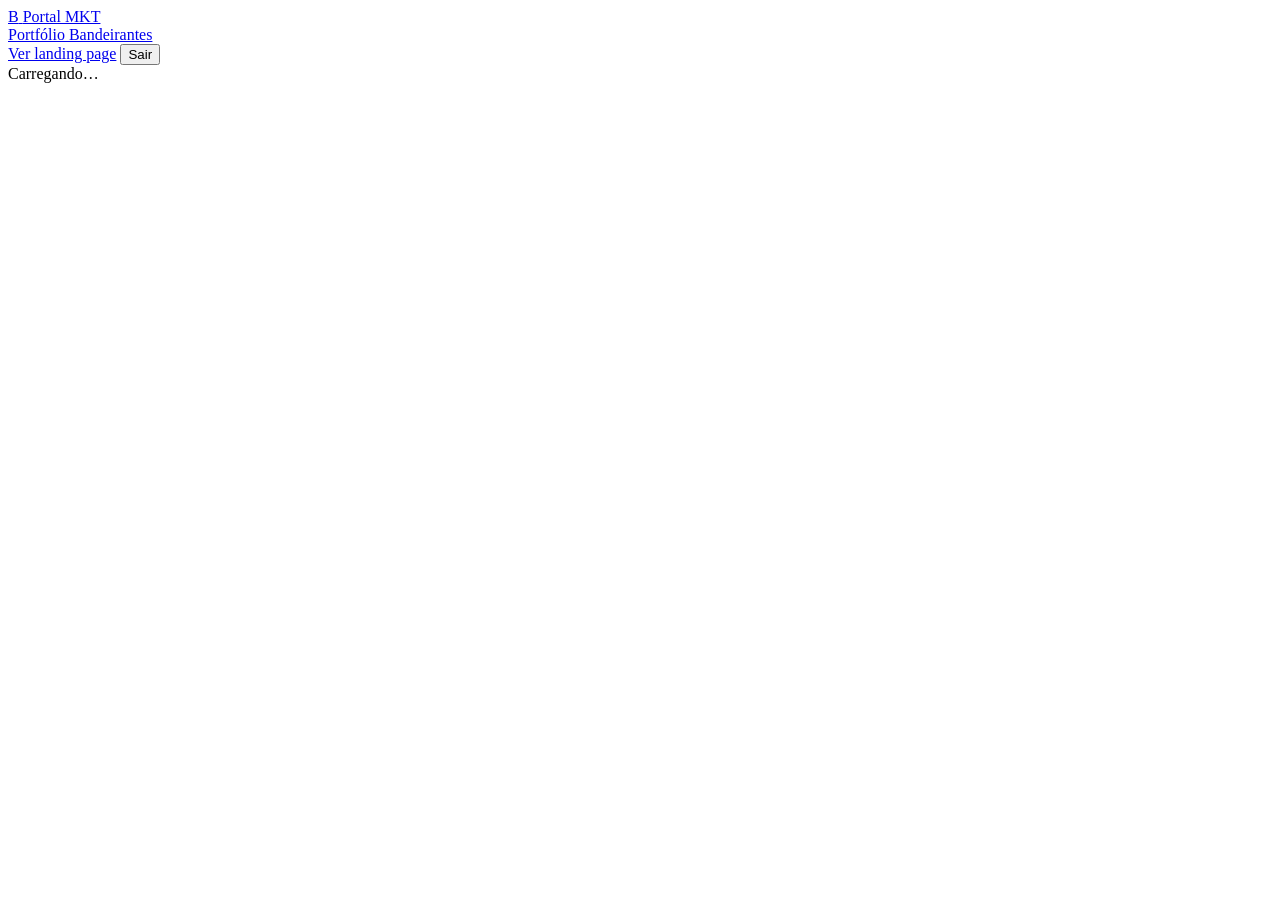
==== admin.html @ 10518097 "Add files via upload" ====
<!doctype html>
<html lang="pt-BR">
<head>
<meta charset="utf-8">
<meta name="viewport" content="width=device-width, initial-scale=1, viewport-fit=cover">
<meta name="robots" content="noindex,nofollow">
<title>Portal MKT · Portfólio Bandeirantes</title>
<link rel="preconnect" href="https://fonts.googleapis.com">
<link rel="preconnect" href="https://fonts.gstatic.com" crossorigin>
<link href="https://fonts.googleapis.com/css2?family=Barlow+Condensed:wght@500;600;700&family=Barlow:wght@400;500;600;700&display=swap" rel="stylesheet">
<link rel="stylesheet" href="css/estilo.css">
</head>
<body>
<header class="top">
  <div class="top-in">
    <a class="mark" href="#/produtos">
      <span class="mark-disc" aria-hidden="true">B</span>
      <span><span class="mark-t">Portal MKT</span><br><span class="mark-s">Portfólio Bandeirantes</span></span>
    </a>
    <div class="top-act">
      <span id="sync" class="mono" style="font-size:13px"></span>
      <a class="btn btn-sm" href="index.html" target="_blank" rel="noopener">Ver landing page</a>
      <button id="sair" class="btn btn-sm btn-ghost hidden" type="button">Sair</button>
    </div>
  </div>
</header>
<main id="app"><div class="status">Carregando…</div></main>

<script src="js/config.js"></script>
<script src="js/api.js"></script>
<script src="js/core.js"></script>
<script>
(function(){
"use strict";
var POLL_MS = 20000;
var S = { brands:{}, brandList:[], products:[], byCod:{}, config:{}, versao:"", tab:"produtos", m:{q:"",fil:"",marca:"",page:0}, busy:0 };
var CATS = CORE.CATEGORIAS, CATN = {}; CATS.forEach(function(c){CATN[c.slug]=c.nome;});
var SELOS = ["","Lançamento","Edição limitada","Mais vendido","Novidade"];
var $app = document.getElementById("app"), $sync = document.getElementById("sync");

function esc(s){return String(s==null?"":s).replace(/[&<>"']/g,function(c){return {"&":"&amp;","<":"&lt;",">":"&gt;",'"':"&quot;","'":"&#39;"}[c];});}
function norm(s){return String(s||"").normalize("NFD").replace(/[\u0300-\u036f]/g,"").toLowerCase();}
function toast(msg){var t=document.createElement("div");t.className="toast";t.textContent=msg;document.body.appendChild(t);setTimeout(function(){t.remove();},3000);}
function countBy(arr,key){var m={};arr.forEach(function(p){var k=p[key];if(k)m[k]=(m[k]||0)+1;});return m;}
function syncTxt(t){$sync.textContent=t||"";}

/* ---------- acesso ---------- */
async function boot(){
  if(!API.configurado()){$app.innerHTML='<div class="status">Falta configurar a URL do Apps Script em js/config.js. O passo a passo está no LEIA-ME.</div>';return;}
  if(!sessionStorage.getItem("portalSenha"))return telaLogin();
  try{await API.post("ping");}catch(e){sessionStorage.removeItem("portalSenha");return telaLogin(e.code==="senha"?"Senha incorreta.":"Não foi possível conectar: "+e.message);}
  document.getElementById("sair").classList.remove("hidden");
  await carregar();
  setInterval(verificar,POLL_MS);
}
function telaLogin(msg){
  $app.innerHTML='<div class="panel" style="max-width:420px;margin:40px auto"><h1 style="margin-bottom:12px">Entrar</h1><div class="form">'+
    '<label>Senha do time de marketing<input id="pw" type="password" autocomplete="current-password"></label>'+
    (msg?'<p class="help" style="color:var(--red-dk);margin:0">'+esc(msg)+'</p>':'')+
    '<div><button class="btn btn-red" id="entrar" type="button">Entrar</button></div></div></div>';
  var pw=document.getElementById("pw");pw.focus();
  function go(){sessionStorage.setItem("portalSenha",pw.value);$app.innerHTML='<div class="status">Conferindo…</div>';boot();}
  document.getElementById("entrar").onclick=go;pw.onkeydown=function(e){if(e.key==="Enter")go();};
}
document.getElementById("sair").onclick=function(){sessionStorage.removeItem("portalSenha");location.reload();};

/* ---------- dados ---------- */
function aplicar(cat){
  S.versao=cat.versao||"";S.config=cat.config||{};
  S.brands={};(cat.marcas||[]).forEach(function(m){S.brands[m.slug]=m;});
  S.products=cat.produtos||[];
  reindex();
}
function reindex(){
  S.brandList=Object.keys(S.brands).map(function(k){return S.brands[k];}).sort(function(a,b){return (a.ordem||999)-(b.ordem||999)||String(a.nome).localeCompare(b.nome);});
  S.byCod={};S.products.forEach(function(p){S.byCod[p.cod]=p;});
}
async function carregar(){
  syncTxt("Atualizando…");
  aplicar(await API.catalogo());
  syncTxt("Sincronizado "+new Date().toLocaleTimeString("pt-BR",{hour:"2-digit",minute:"2-digit"}));
  render();
}
function editando(){var a=document.activeElement;return S.busy>0||(a&&$app.contains(a)&&/^(INPUT|SELECT|TEXTAREA)$/.test(a.tagName)&&a.type!=="file");}
async function verificar(){
  if(document.hidden||editando())return;
  try{var v=await API.versao();if(v&&v!==S.versao)await carregar();}catch(e){}
}
async function salvar(acao,dados,el){
  S.busy++;syncTxt("Salvando…");
  try{var r=await API.post(acao,dados);S.versao=r.versao||S.versao;syncTxt("Salvo às "+new Date().toLocaleTimeString("pt-BR",{hour:"2-digit",minute:"2-digit"}));if(el)marcaSalvo(el);return r;}
  catch(e){syncTxt("");toast("Não salvou: "+e.message);if(e.code==="senha"){sessionStorage.removeItem("portalSenha");location.reload();}throw e;}
  finally{S.busy--;}
}
function marcaSalvo(el){var tr=el.closest&&el.closest("tr");var c=tr&&tr.querySelector(".saved");if(c){c.textContent="Salvo";setTimeout(function(){c.textContent="";},1600);}}

/* ---------- imagens ---------- */
function lerBase64(blob){return new Promise(function(res,rej){var r=new FileReader();r.onload=function(){res(String(r.result).split(",")[1]);};r.onerror=rej;r.readAsDataURL(blob);});}
// reduz a imagem para no máximo 1200px e converte para WEBP antes de enviar
function otimizar(file){
  if(/svg/.test(file.type)||/\.svg$/i.test(file.name))return Promise.resolve({blob:file,mime:"image/svg+xml",ext:"svg"});
  return new Promise(function(res){
    var img=new Image(),url=URL.createObjectURL(file);
    img.onload=function(){
      var max=1200,w=img.naturalWidth,h=img.naturalHeight,k=Math.min(1,max/Math.max(w,h));
      var c=document.createElement("canvas");c.width=Math.round(w*k);c.height=Math.round(h*k);
      c.getContext("2d").drawImage(img,0,0,c.width,c.height);URL.revokeObjectURL(url);
      c.toBlob(function(b){if(b&&b.type==="image/webp")res({blob:b,mime:"image/webp",ext:"webp"});else c.toBlob(function(b2){res({blob:b2||file,mime:b2?"image/png":file.type,ext:b2?"png":"img"});},"image/png");},"image/webp",0.86);
    };
    img.onerror=function(){URL.revokeObjectURL(url);res({blob:file,mime:file.type||"image/jpeg",ext:(file.name.split(".").pop()||"jpg")});};
    img.src=url;
  });
}
function codsMesmoEan(p){if(!p.ean)return [p.cod];return S.products.filter(function(x){return x.ean===p.ean;}).map(function(x){return x.cod;});}
async function enviarImagem(file,alvo,chaves,nome){
  var o=await otimizar(file),b64=await lerBase64(o.blob);
  var dados={alvo:alvo,base64:b64,mime:o.mime,nome:nome+"."+o.ext};
  if(alvo==="marca")dados.chave=chaves[0];else dados.chaves=chaves;
  var r=await salvar("imagem",dados);
  var id=r.res&&r.res.id;
  if(id){if(alvo==="marca")S.brands[chaves[0]].logo=id;else chaves.forEach(function(c){if(S.byCod[c])S.byCod[c].imagem=id;});}
  return id;
}
function pickFile(cb){var i=document.createElement("input");i.type="file";i.accept="image/png,image/jpeg,image/webp,image/svg+xml";i.onchange=function(){if(i.files[0])cb(i.files[0]);};i.click();}

/* ---------- telas ---------- */
window.addEventListener("hashchange",function(){render();window.scrollTo(0,0);});
function render(){
  var tab=location.hash.replace(/^#\/?/,"")||"produtos";S.tab=tab;
  if(!S.products.length&&tab!=="cadastro")return telaVazia();
  var tabs=[["produtos","Produtos"],["marcas","Marcas"],["imagens","Importar imagens"],["cadastro","Atualizar cadastro"],["site","Configurações"]];
  var withImg=S.products.filter(function(p){return p.imagem;}).length,vis=S.products.filter(function(p){return p.visivel!==false;}).length;
  var withLogo=S.brandList.filter(function(b){return b.logo;}).length,pct=S.products.length?Math.round(withImg/S.products.length*100):0;
  var h='<div class="stats"><div class="stat"><b>'+S.products.length+'</b><span>SKUs cadastrados, '+vis+' visíveis</span></div>'+
     '<div class="stat"><b>'+pct+'%</b><span>com imagem ('+withImg+')</span><div class="bar"><i style="width:'+pct+'%"></i></div></div>'+
     '<div class="stat"><b>'+withLogo+'/'+S.brandList.length+'</b><span>marcas com logo</span></div></div>';
  h+='<div class="tabs" role="tablist">'+tabs.map(function(t){return '<a class="tab'+(t[0]===tab?" on":"")+'" role="tab" href="#/'+t[0]+'">'+t[1]+'</a>';}).join("")+'</div><div id="body"></div>';
  $app.innerHTML=h;
  var body=document.getElementById("body");
  ({produtos:telaProdutos,marcas:telaMarcas,imagens:telaImagens,cadastro:telaCadastro,site:telaSite}[tab]||telaProdutos)(body);
}
function telaVazia(){
  $app.innerHTML='<div class="panel" style="max-width:640px;margin:30px auto"><h1>Base vazia</h1><p class="help">A planilha ainda não tem produtos. Carregue a base inicial com os 381 SKUs de venda e as 54 marcas, ou vá direto para a atualização pela planilha do sistema.</p>'+
    '<div class="tools"><button class="btn btn-red" id="seed" type="button">Carregar base inicial</button><a class="btn" href="#/cadastro" >Subir Cadastro_Produto.xlsx</a><span id="sp" class="mono"></span></div></div>';
  document.getElementById("seed").onclick=async function(){
    var btn=this,sp=document.getElementById("sp");btn.disabled=true;sp.textContent="Lendo base…";
    try{
      await carregarScript("dados/catalogo-inicial.js");
      var c=window.CATALOGO_INICIAL;
      sp.textContent="Gravando marcas e configurações…";
      await salvar("upsert",{marcas:c.marcas});
      await salvar("config",{patch:c.config});
      for(var i=0;i<c.produtos.length;i+=120){sp.textContent="Gravando produtos "+Math.min(i+120,c.produtos.length)+" de "+c.produtos.length+"…";await salvar("upsert",{produtos:c.produtos.slice(i,i+120)});}
      await carregar();toast("Base carregada");
    }catch(e){btn.disabled=false;sp.textContent="Falhou: "+e.message;}
  };
}
function carregarScript(src){return new Promise(function(res,rej){var s=document.createElement("script");s.src=src+"?t="+Date.now();s.onload=res;s.onerror=function(){rej(new Error("Não carregou "+src));};document.head.appendChild(s);});}
function brandOptions(sel){return S.brandList.map(function(b){return '<option value="'+esc(b.slug)+'"'+(b.slug===sel?" selected":"")+'>'+esc(b.nome)+'</option>';}).join("");}
function catOptions(sel){return CATS.map(function(c){return '<option value="'+c.slug+'"'+(c.slug===sel?" selected":"")+'>'+esc(c.nome)+'</option>';}).join("");}
function uploadErr(e){return "Falha no envio: "+(e&&e.message||"erro");}

/* produtos */
function telaProdutos(body){
  var m=S.m,q=norm(m.q).trim();
  var arr=S.products.filter(function(p){
    if(m.marca&&p.marca!==m.marca)return false;
    if(m.fil==="semimg"&&p.imagem)return false;
    if(m.fil==="ocultos"&&p.visivel!==false)return false;
    if(m.fil==="selo"&&!p.selo)return false;
    if(q&&norm(p.nome+" "+p.nomeCadastro+" "+p.cod+" "+p.ean+" "+p.dun).indexOf(q)<0)return false;
    return true;
  }).sort(function(a,b){return a.cod-b.cod;});
  var per=40,pages=Math.max(1,Math.ceil(arr.length/per));if(m.page>=pages)m.page=pages-1;
  var h='<div class="panel"><div class="tools"><input id="mq" type="search" placeholder="Buscar nome, código ou EAN" value="'+esc(m.q)+'">'+
    '<select id="mm"><option value="">Todas as marcas</option>'+brandOptions(m.marca)+'</select>'+
    '<select id="mf"><option value="">Todos</option><option value="semimg"'+(m.fil==="semimg"?" selected":"")+'>Sem imagem</option><option value="ocultos"'+(m.fil==="ocultos"?" selected":"")+'>Ocultos</option><option value="selo"'+(m.fil==="selo"?" selected":"")+'>Com selo</option></select>'+
    '<span class="mono">'+arr.length+' itens</span></div>';
  h+='<div class="tbl-wrap"><table><thead><tr><th>Imagem</th><th>Cód.</th><th>Nome na landing page</th><th>Marca</th><th>Categoria</th><th>Selo</th><th>Visível</th><th></th></tr></thead><tbody>';
  arr.slice(m.page*per,(m.page+1)*per).forEach(function(p){
    h+='<tr data-cod="'+p.cod+'"><td><button class="thumb" data-up="'+p.cod+'" type="button" title="Trocar imagem">'+(p.imagem?'<img src="'+esc(imgUrl(p.imagem,120))+'" alt="" referrerpolicy="no-referrer">':'Enviar')+'</button></td>'+
      '<td class="mono">'+p.cod+'<br><small>'+esc(p.ean)+'</small></td>'+
      '<td><input type="text" data-f="nome" value="'+esc(p.nome)+'" aria-label="Nome"><small class="mono" style="padding-left:8px">'+esc(p.nomeCadastro)+'</small></td>'+
      '<td><select data-f="marca">'+brandOptions(p.marca)+'</select></td>'+
      '<td><select data-f="categoria">'+catOptions(p.categoria)+'</select></td>'+
      '<td><select data-f="selo">'+SELOS.map(function(s){return '<option value="'+esc(s)+'"'+(s===(p.selo||"")?" selected":"")+'>'+(s||"—")+'</option>';}).join("")+'</select></td>'+
      '<td><label class="sw"><input type="checkbox" data-f="visivel"'+(p.visivel!==false?" checked":"")+' aria-label="Visível"><i></i></label></td>'+
      '<td><span class="saved"></span>'+(p.imagem?'<button class="btn btn-sm btn-ghost" data-rmimg="'+p.cod+'" type="button">Tirar imagem</button>':'')+'</td></tr>';
  });
  h+='</tbody></table></div><div class="pager"><button class="btn btn-sm" data-pg="-1" type="button"'+(m.page?"":" disabled")+'>Anterior</button> Página '+(m.page+1)+' de '+pages+' <button class="btn btn-sm" data-pg="1" type="button"'+(m.page<pages-1?"":" disabled")+'>Próxima</button></div></div>';
  body.innerHTML=h;
  var t;
  body.querySelector("#mq").addEventListener("input",function(e){clearTimeout(t);t=setTimeout(function(){m.q=e.target.value;m.page=0;telaProdutos(body);var el=body.querySelector("#mq");el.focus();el.setSelectionRange(el.value.length,el.value.length);},250);});
  body.querySelector("#mm").onchange=function(e){m.marca=e.target.value;m.page=0;telaProdutos(body);};
  body.querySelector("#mf").onchange=function(e){m.fil=e.target.value;m.page=0;telaProdutos(body);};
  body.onchange=function(e){
    var f=e.target.dataset.f;if(!f)return;var cod=parseInt(e.target.closest("tr").dataset.cod,10),p=S.byCod[cod],patch={};
    if(f==="visivel")patch.visivel=e.target.checked;
    else if(f==="nome"){patch.nome=e.target.value.trim();patch.nomeEditado=true;}
    else patch[f]=e.target.value;
    Object.assign(p,patch);
    salvar("produto",{cod:cod,patch:patch},e.target).catch(function(){});
  };
  body.onclick=function(e){
    var up=e.target.closest("[data-up]"),pg=e.target.closest("[data-pg]"),rm=e.target.closest("[data-rmimg]");
    if(pg){m.page+=parseInt(pg.dataset.pg,10);telaProdutos(body);return;}
    if(rm){var c=parseInt(rm.dataset.rmimg,10);S.byCod[c].imagem="";salvar("produto",{cod:c,patch:{imagem:""}}).then(function(){telaProdutos(body);});return;}
    if(up){pickFile(async function(file){
      var p=S.byCod[parseInt(up.dataset.up,10)],cods=codsMesmoEan(p);
      up.textContent="…";
      try{await enviarImagem(file,"produto",cods,p.cod+"-"+CORE.slugify(p.nome));toast(cods.length>1?"Imagem aplicada em "+cods.length+" códigos com o mesmo EAN":"Imagem salva e publicada");telaProdutos(body);}
      catch(err){up.textContent="Enviar";}
    });}
  };
}

/* marcas */
function telaMarcas(body){
  var cnt=countBy(S.products,"marca");
  var h='<div class="panel"><p class="help">Ordem define a sequência na parede de marcas. A cor aparece na faixa lateral dos blocos e nas embalagens sem foto.</p><div class="tbl-wrap"><table><thead><tr><th>Logo</th><th>Marca</th><th>Ordem</th><th>Cor</th><th>Categoria</th><th>Descrição</th><th>SKUs</th><th>Visível</th><th></th></tr></thead><tbody>';
  S.brandList.forEach(function(b){
    h+='<tr data-slug="'+esc(b.slug)+'"><td><button class="thumb wide" data-logo="'+esc(b.slug)+'" type="button" title="Trocar logo">'+(b.logo?'<img src="'+esc(imgUrl(b.logo,240))+'" alt="" referrerpolicy="no-referrer">':'Enviar logo')+'</button></td>'+
      '<td><input type="text" data-f="nome" value="'+esc(b.nome)+'"></td>'+
      '<td><input type="text" data-f="ordem" value="'+esc(b.ordem||"")+'" style="min-width:56px;width:64px" inputmode="numeric"></td>'+
      '<td><input type="color" data-f="cor" value="'+esc(b.cor||"#888888")+'" style="width:40px;height:32px;border:0;background:none;padding:0"></td>'+
      '<td><select data-f="categoria">'+catOptions(b.categoria)+'</select></td>'+
      '<td><textarea data-f="descricao">'+esc(b.descricao||"")+'</textarea></td>'+
      '<td class="mono">'+(cnt[b.slug]||0)+'</td>'+
      '<td><label class="sw"><input type="checkbox" data-f="visivel"'+(b.visivel!==false?" checked":"")+' aria-label="Visível"><i></i></label></td><td><span class="saved"></span></td></tr>';
  });
  h+='</tbody></table></div><div class="tools" style="margin-top:14px"><input id="nb" placeholder="Nova marca"><button class="btn btn-sm" id="nbAdd" type="button">Criar marca</button></div></div>';
  body.innerHTML=h;
  body.onchange=function(e){
    var f=e.target.dataset.f;if(!f)return;var slug=e.target.closest("tr").dataset.slug,v=e.target.value,patch={};
    patch[f]=f==="visivel"?e.target.checked:f==="ordem"?(parseInt(v,10)||999):v;
    Object.assign(S.brands[slug],patch);reindex();
    salvar("marca",{slug:slug,patch:patch},e.target).catch(function(){});
  };
  body.onclick=function(e){
    var lg=e.target.closest("[data-logo]");
    if(lg){pickFile(async function(file){lg.textContent="…";try{await enviarImagem(file,"marca",[lg.dataset.logo],"marca-"+lg.dataset.logo);toast("Logo salvo e publicado");telaMarcas(body);}catch(err){lg.textContent="Enviar logo";}});return;}
    if(e.target.id==="nbAdd"){
      var n=body.querySelector("#nb").value.trim();if(!n)return;var slug=CORE.slugify(n);
      if(S.brands[slug]){toast("Essa marca já existe");return;}
      var nova={slug:slug,nome:n,cor:"#8A9099",descricao:"",logo:"",categoria:"refrigerantes",ordem:S.brandList.length+1,visivel:true};
      salvar("marca",{slug:slug,patch:nova}).then(function(){S.brands[slug]=nova;reindex();telaMarcas(body);toast("Marca criada");});
    }
  };
}

/* importação em lote */
function telaImagens(body){
  body.innerHTML='<div class="panel"><p class="help">Solte aqui as imagens da pasta <b>saida/imagens</b> do chupa-cabra, ou qualquer arquivo nomeado pelo <b>código</b> (2874.png), <b>EAN</b> ou <b>DUN</b>. Logos usam <b>marca-slug</b> (marca-coca-cola.png). Cada imagem é reduzida para até 1200 px antes do envio e vai ao ar na landing page assim que termina.</p>'+
    '<label class="drop" id="drop"><input type="file" id="fi" multiple accept="image/png,image/jpeg,image/webp,image/svg+xml" class="hidden"><b>Solte as imagens aqui</b><br>ou clique para escolher<br><small>PNG, JPG, WEBP ou SVG</small></label>'+
    '<div class="tools" style="margin-top:12px"><label><input type="checkbox" id="ow"> Substituir imagens que já existem</label></div><div id="plan"></div></div>';
  var drop=body.querySelector("#drop"),fi=body.querySelector("#fi"),plan=[];
  function handle(files){plan=matchFiles([].slice.call(files));showPlan();}
  fi.onchange=function(){handle(fi.files);};
  ["dragenter","dragover"].forEach(function(ev){drop.addEventListener(ev,function(e){e.preventDefault();drop.classList.add("over");});});
  ["dragleave","drop"].forEach(function(ev){drop.addEventListener(ev,function(e){e.preventDefault();drop.classList.remove("over");});});
  drop.addEventListener("drop",function(e){handle(e.dataTransfer.files);});
  function showPlan(){
    var ow=body.querySelector("#ow").checked,ok=plan.filter(function(x){return x.alvo;});
    var fresh=ok.filter(function(x){return ow||!x.tem;});
    var h='<div class="tools" style="margin-top:8px"><span class="tag ok">'+ok.length+' reconhecidas</span><span class="tag no">'+(plan.length-ok.length)+' sem correspondência</span>'+
      '<button class="btn btn-red btn-sm" id="go" type="button"'+(fresh.length?"":" disabled")+'>Enviar '+fresh.length+' imagens</button><span id="prog" class="mono"></span></div>';
    h+='<div class="tbl-wrap"><table><thead><tr><th>Arquivo</th><th>Destino</th><th>Situação</th></tr></thead><tbody>'+plan.map(function(x){
      return '<tr><td class="mono">'+esc(x.file.name)+'</td><td>'+(x.alvo?esc(x.label):"—")+'</td><td>'+
        (!x.alvo?'<span class="tag no">Não encontrado</span>':x.tem?'<span class="tag warn">Já tem imagem</span>':'<span class="tag ok">Pronto</span>')+'</td></tr>';}).join("")+'</tbody></table></div>';
    body.querySelector("#plan").innerHTML=h;
    body.querySelector("#ow").onchange=showPlan;
    var go=body.querySelector("#go");if(go)go.onclick=function(){run(fresh);};
  }
  async function run(items){
    var prog=body.querySelector("#prog"),go=body.querySelector("#go");go.disabled=true;var done=0,fail=0;
    S.busy++;
    try{
      for(var i=0;i<items.length;i++){
        var x=items[i];prog.textContent="Enviando "+(i+1)+" de "+items.length+"…";
        try{await enviarImagem(x.file,x.alvo,x.chaves,x.nome);done++;}
        catch(e){if(e.code==="ocupado"){await new Promise(function(r){setTimeout(r,3000);});i--;continue;}fail++;}
      }
    }finally{S.busy--;}
    prog.textContent=done+" enviadas"+(fail?", "+fail+" com erro":"");toast("Importação concluída");
  }
}
function matchFiles(files){
  var byEan={},byDun={};S.products.forEach(function(p){if(p.ean)(byEan[p.ean]=byEan[p.ean]||[]).push(p);if(p.dun)(byDun[p.dun]=byDun[p.dun]||[]).push(p);});
  return files.filter(function(f){return /^image\//.test(f.type)||/\.(png|jpe?g|webp|svg|gif)$/i.test(f.name);}).map(function(f){
    var stem=f.name.replace(/\.[^.]+$/,"").trim(),r={file:f,alvo:"",chaves:[],label:"",tem:false,nome:stem};
    var mb=stem.match(/^marca[-_ ](.+)$/i);
    if(mb){var s=CORE.slugify(mb[1]),b=S.brands[s];if(b){r.alvo="marca";r.chaves=[s];r.label="Logo "+b.nome;r.tem=!!b.logo;}return r;}
    var key=stem.split(/[^0-9]/)[0],list=[];
    if(key){
      if(key.length<=6&&S.byCod[parseInt(key,10)])list=codsMesmoEan(S.byCod[parseInt(key,10)]).map(function(c){return S.byCod[c];});
      else if(byEan[key])list=byEan[key];
      else if(byDun[key])list=byDun[key];
      else{var e=CORE.normEan(key).ean;if(byEan[e])list=byEan[e];}
    }
    if(list.length){r.alvo="produto";r.chaves=list.map(function(p){return p.cod;});r.label=list.map(function(p){return p.cod+" · "+p.nome;}).join(" / ");r.tem=list.every(function(p){return p.imagem;});}
    return r;
  });
}

/* atualização pela planilha do sistema */
function loadXLSX(){return window.XLSX?Promise.resolve(window.XLSX):carregarScript("https://cdnjs.cloudflare.com/ajax/libs/xlsx/0.18.5/xlsx.full.min.js").then(function(){return window.XLSX;});}
function telaCadastro(body){
  body.innerHTML='<div class="panel"><p class="help">Envie a planilha <b>Cadastro_Produto.xlsx</b> exportada do sistema. O portal cria os SKUs novos (com selo “Novidade”), oculta os suprimidos e atualiza EAN, embalagem e tamanho. Nomes editados, imagens e selos são preservados.</p>'+
    '<label class="btn"><input type="file" id="xf" accept=".xlsx,.xls,.csv" class="hidden">Escolher planilha</label><div id="diff" style="margin-top:14px"></div></div>';
  body.querySelector("#xf").onchange=async function(e){
    var f=e.target.files[0];if(!f)return;var out=body.querySelector("#diff");out.innerHTML='<p class="help">Lendo planilha…</p>';
    try{
      var X=await loadXLSX(),wb=X.read(await f.arrayBuffer()),rows=X.utils.sheet_to_json(wb.Sheets[wb.SheetNames[0]],{defval:""});
      if(!rows.length||!("Cod. Produto" in rows[0])){out.innerHTML='<p class="help">A planilha não tem a coluna “Cod. Produto”. Use o mesmo modelo do Cadastro_Produto.</p>';return;}
      showDiff(out,diffCadastro(rows));
    }catch(err){out.innerHTML='<p class="help">'+esc(err.message||err)+'</p>';}
  };
}
function diffCadastro(rows){
  var novos=[],suprimir=[],alterar=[],marcasNovas={};
  rows.forEach(function(r){
    var p=CORE.fromRow(r);if(!p.cod)return;var cur=S.byCod[p.cod];
    if(!cur){if(!p.suprimido&&p.venda){novos.push(p);if(!S.brands[p.marca])marcasNovas[p.marca]=p.marcaCadastro;}return;}
    if(p.suprimido&&cur.visivel!==false){suprimir.push(cur);return;}
    var patch={};["nomeCadastro","ean","dun","tipo","tamanho","qtd","sabor"].forEach(function(k){if(String(p[k])!==String(cur[k]==null?"":cur[k]))patch[k]=p[k];});
    if(patch.nomeCadastro&&!cur.nomeEditado)patch.nome=p.nome;
    if(Object.keys(patch).length)alterar.push(Object.assign({cod:p.cod},patch));
  });
  return {novos:novos,suprimir:suprimir,alterar:alterar,marcasNovas:marcasNovas};
}
function titleCase(s){return String(s).toLowerCase().replace(/(^|\s)\S/g,function(c){return c.toUpperCase();});}
function showDiff(out,d){
  var nm=Object.keys(d.marcasNovas),tot=d.novos.length+d.suprimir.length+d.alterar.length+nm.length;
  var h='<div class="stats"><div class="stat"><b>'+d.novos.length+'</b><span>SKUs novos</span></div><div class="stat"><b>'+d.suprimir.length+'</b><span>suprimidos a ocultar</span></div><div class="stat"><b>'+d.alterar.length+'</b><span>com dados alterados</span></div><div class="stat"><b>'+nm.length+'</b><span>marcas novas</span></div></div>';
  h+='<div class="tools"><button class="btn btn-red" id="apply" type="button"'+(tot?"":" disabled")+'>Aplicar alterações</button><span id="ap" class="mono"></span></div>';
  if(d.novos.length)h+='<h3>Novos</h3><div class="tbl-wrap"><table><tbody>'+d.novos.slice(0,150).map(function(p){return '<tr><td class="mono">'+p.cod+'</td><td>'+esc(p.nome)+'</td><td>'+esc(p.marcaCadastro)+'</td></tr>';}).join("")+'</tbody></table></div>';
  if(d.suprimir.length)h+='<h3>Serão ocultados</h3><div class="tbl-wrap"><table><tbody>'+d.suprimir.map(function(p){return '<tr><td class="mono">'+p.cod+'</td><td>'+esc(p.nome)+'</td></tr>';}).join("")+'</tbody></table></div>';
  if(!tot)h+='<p class="help">A landing page já está igual à planilha.</p>';
  out.innerHTML=h;
  var btn=out.querySelector("#apply");if(btn)btn.onclick=async function(){
    btn.disabled=true;var ap=out.querySelector("#ap");
    var marcas=nm.map(function(s,i){return {slug:s,nome:titleCase(d.marcasNovas[s]||s),cor:"#8A9099",descricao:"",logo:"",categoria:CORE.BRAND_CAT[s]||"refrigerantes",ordem:S.brandList.length+i+1,visivel:true};});
    var prods=d.novos.map(function(p){return {cod:p.cod,nome:p.nome,nomeCadastro:p.nomeCadastro,nomeEditado:false,marca:p.marca,categoria:p.categoria,sabor:p.sabor,tipo:p.tipo,tamanho:p.tamanho,qtd:p.qtd,ean:p.ean,dun:p.dun,visivel:true,imagem:"",selo:"Novidade",suprimido:false};})
      .concat(d.suprimir.map(function(p){return {cod:p.cod,visivel:false,suprimido:true};})).concat(d.alterar);
    try{
      if(marcas.length){ap.textContent="Gravando marcas…";await salvar("upsert",{marcas:marcas});}
      for(var i=0;i<prods.length;i+=120){ap.textContent="Gravando "+Math.min(i+120,prods.length)+" de "+prods.length+"…";await salvar("upsert",{produtos:prods.slice(i,i+120)});}
      ap.textContent="Concluído";toast("Cadastro atualizado na landing page");await carregar();
    }catch(e){btn.disabled=false;ap.textContent="Parou: "+e.message;}
  };
}

/* configurações */
function telaSite(body){
  var c=S.config||{};
  body.innerHTML='<div class="panel"><div class="form">'+
    '<label>Título<input id="ct" value="'+esc(c.titulo||"")+'"></label>'+
    '<label>Subtítulo<input id="cs" value="'+esc(c.subtitulo||"")+'"></label>'+
    '<label>Link do botão “Pedir no BandToGo”<input id="cl" value="'+esc(c.linkPedido||"")+'" placeholder="https://"></label>'+
    '<div><button class="btn btn-red" id="csave" type="button">Salvar</button></div></div></div>';
  body.querySelector("#csave").onclick=function(){
    var patch={titulo:body.querySelector("#ct").value.trim(),subtitulo:body.querySelector("#cs").value.trim(),linkPedido:body.querySelector("#cl").value.trim()};
    salvar("config",{patch:patch}).then(function(){Object.assign(S.config,patch);toast("Configurações salvas");}).catch(function(){});
  };
}

boot();
})();
</script>
</body>
</html>
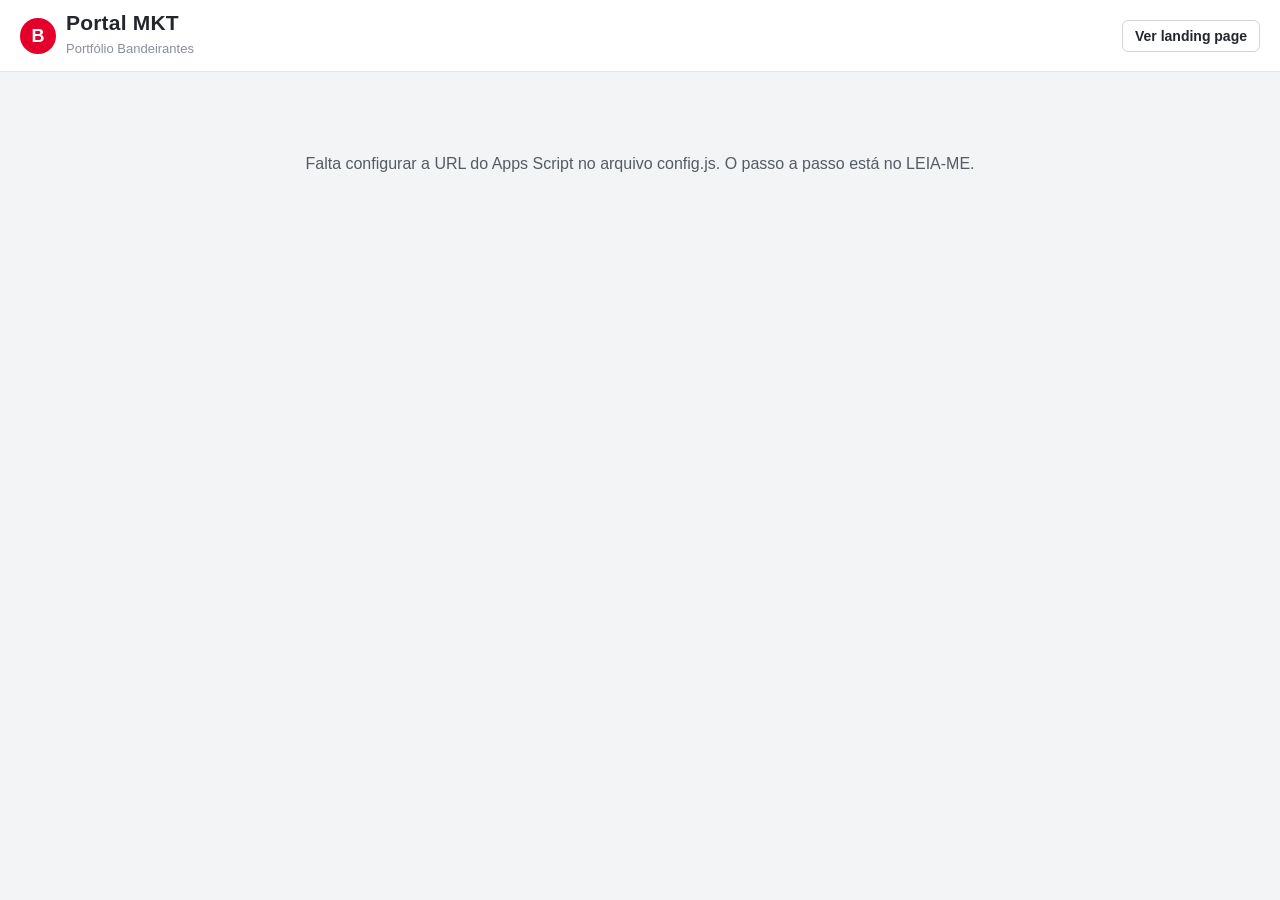
==== commit f9fb6126: "Add files via upload" ====
--- a/admin.html
+++ b/admin.html
@@ -8,7 +8,220 @@
 <link rel="preconnect" href="https://fonts.googleapis.com">
 <link rel="preconnect" href="https://fonts.gstatic.com" crossorigin>
 <link href="https://fonts.googleapis.com/css2?family=Barlow+Condensed:wght@500;600;700&family=Barlow:wght@400;500;600;700&display=swap" rel="stylesheet">
-<link rel="stylesheet" href="css/estilo.css">
+<style>
+:root{
+  --red:#E4002B; --red-dk:#B80023; --ink:#23262B; --ink-2:#555B64; --ink-3:#8A9099;
+  --bg:#F3F4F6; --surface:#FFFFFF; --line:#E3E5E9; --line-2:#D0D4DA; --chip:#F0F1F4;
+  --ok:#1E7B34; --warn:#B26A00; --focus:#1f6feb;
+  --r-lg:14px; --r-md:10px; --r-sm:6px;
+  --f-display:"Barlow Condensed","Arial Narrow",Arial,sans-serif;
+  --f-body:"Barlow","Segoe UI",Roboto,Arial,sans-serif;
+  box-sizing:border-box;
+  padding-top:env(safe-area-inset-top,0px); padding-bottom:env(safe-area-inset-bottom,0px);
+}
+@media (prefers-color-scheme:dark){:root:not([data-theme="light"]){
+  --ink:#ECEDEF; --ink-2:#B9BDC4; --ink-3:#8A9099; --bg:#15171A; --surface:#1E2125; --line:#2C3036; --line-2:#3A3F46; --chip:#262A30;
+}}
+:root[data-theme="dark"]{--ink:#ECEDEF; --ink-2:#B9BDC4; --ink-3:#8A9099; --bg:#15171A; --surface:#1E2125; --line:#2C3036; --line-2:#3A3F46; --chip:#262A30;}
+*,*::before,*::after{box-sizing:inherit}
+html{scroll-padding-top:env(safe-area-inset-top,0px)}
+body{margin:0;background:var(--bg);color:var(--ink);font:400 16px/1.45 var(--f-body);-webkit-font-smoothing:antialiased}
+img{max-width:100%;display:block}
+button,input,select,textarea{font:inherit;color:inherit}
+button{cursor:pointer}
+:focus-visible{outline:2px solid var(--focus);outline-offset:2px}
+a{color:inherit}
+.hidden{display:none!important}
+
+/* header */
+.top{position:sticky;top:env(safe-area-inset-top,0px);z-index:30;background:var(--surface);border-bottom:1px solid var(--line)}
+.top-in{max-width:1320px;margin:0 auto;display:flex;align-items:center;gap:20px;padding:12px 20px}
+.mark{display:flex;align-items:center;gap:10px;text-decoration:none;flex-shrink:0}
+.mark-disc{width:36px;height:36px;border-radius:50%;background:var(--red);display:grid;place-items:center;color:#fff;font:700 18px/1 var(--f-display)}
+.mark-t{font:700 21px/1 var(--f-display);letter-spacing:.2px}
+.mark-s{font:500 13px/1.2 var(--f-body);color:var(--ink-3)}
+.search{flex:1;max-width:560px;position:relative}
+.search input{width:100%;height:42px;border:1px solid var(--line-2);border-radius:999px;padding:0 16px 0 40px;background:var(--bg)}
+.search svg{position:absolute;left:14px;top:12px;width:18px;height:18px;color:var(--ink-3)}
+.top-act{margin-left:auto;display:flex;gap:8px;align-items:center}
+.btn{display:inline-flex;align-items:center;gap:8px;height:40px;padding:0 16px;border-radius:var(--r-md);border:1px solid var(--line-2);background:var(--surface);font-weight:600;text-decoration:none;white-space:nowrap}
+.btn:hover{border-color:var(--ink-3)}
+.btn-red{background:var(--red);border-color:var(--red);color:#fff}
+.btn-red:hover{background:var(--red-dk);border-color:var(--red-dk)}
+.btn-sm{height:32px;padding:0 12px;font-size:14px;border-radius:var(--r-sm)}
+.btn-ghost{border-color:transparent;background:transparent}
+.count{min-width:22px;height:22px;border-radius:11px;background:var(--red);color:#fff;font-size:13px;display:inline-grid;place-items:center;padding:0 6px}
+.btn-red .count{background:#fff;color:var(--red)}
+
+main{max-width:1320px;margin:0 auto;padding:20px}
+.crumbs{font-size:13px;color:var(--ink-3);margin:4px 0 16px;letter-spacing:.2px}
+.crumbs a{text-decoration:none}.crumbs a:hover{text-decoration:underline}
+.crumbs span{margin:0 8px}
+
+/* brand wall */
+.wall-h{display:flex;align-items:baseline;justify-content:space-between;margin:6px 0 12px}
+h1,h2{font-family:var(--f-display);font-weight:700;margin:0;letter-spacing:.2px}
+h1{font-size:40px;line-height:1.05}
+h2{font-size:26px;line-height:1.1}
+.wall{display:grid;grid-template-columns:repeat(auto-fill,minmax(132px,1fr));gap:10px;margin-bottom:28px}
+.wall.compact{grid-auto-flow:column;grid-template-columns:none;grid-auto-columns:132px;overflow-x:auto;padding-bottom:6px;scrollbar-width:thin}
+.tile{position:relative;height:88px;background:var(--surface);border:1px solid var(--line);border-radius:var(--r-md);display:grid;place-items:center;padding:10px 12px;text-decoration:none;overflow:hidden}
+.tile:hover{border-color:var(--ink-3)}
+.tile.on{border-color:var(--red);box-shadow:inset 0 0 0 1px var(--red)}
+.tile img{max-height:52px;max-width:100%;object-fit:contain}
+.tile .wm{font:700 22px/1 var(--f-display);text-align:center;letter-spacing:.3px}
+.tile .n{position:absolute;right:8px;bottom:6px;font-size:12px;color:var(--ink-3)}
+.tile::before{content:"";position:absolute;left:0;top:0;bottom:0;width:4px;background:var(--bc,var(--line-2))}
+
+/* layout catálogo */
+.cat{display:grid;grid-template-columns:240px 1fr;gap:24px;align-items:start}
+.side{position:sticky;top:84px;background:var(--surface);border:1px solid var(--line);border-radius:var(--r-lg);padding:16px;max-height:calc(100vh - 110px);overflow:auto}
+.side h3{font:600 17px/1.2 var(--f-display);margin:14px 0 8px;letter-spacing:.3px}
+.side h3:first-child{margin-top:0}
+.opt{display:flex;justify-content:space-between;align-items:center;width:100%;border:0;background:none;padding:6px 8px;border-radius:var(--r-sm);text-align:left;font-size:15px;color:var(--ink-2)}
+.opt:hover{background:var(--chip)}
+.opt.on{background:var(--chip);color:var(--ink);font-weight:600}
+.opt small{color:var(--ink-3);font-size:13px}
+.side-clear{margin-top:12px}
+.res-h{display:flex;align-items:center;justify-content:space-between;gap:12px;margin-bottom:14px;flex-wrap:wrap}
+.res-h .meta{color:var(--ink-3);font-size:14px}
+.pills{display:flex;gap:6px;flex-wrap:wrap}
+.pill{display:inline-flex;align-items:center;gap:6px;height:30px;padding:0 10px;border-radius:999px;background:var(--chip);border:0;font-size:14px}
+.pill b{font-weight:600}
+
+.grid{display:grid;grid-template-columns:repeat(auto-fill,minmax(196px,1fr));gap:14px}
+.card{background:var(--surface);border:1px solid var(--line);border-radius:var(--r-lg);display:flex;flex-direction:column;overflow:hidden}
+.card:hover{border-color:var(--line-2)}
+.card-img{aspect-ratio:1/1;display:grid;place-items:center;padding:14px;border:0;background:none;position:relative;width:100%}
+.card-img img{max-height:100%;object-fit:contain}
+.selo{position:absolute;left:10px;top:10px;font:600 12px/1 var(--f-body);background:var(--ink);color:var(--surface);padding:5px 8px;border-radius:4px}
+.card-b{padding:0 14px 14px;display:flex;flex-direction:column;gap:6px;flex:1}
+.bchip{align-self:flex-start;font:700 13px/1 var(--f-display);letter-spacing:.4px;color:#fff;background:var(--red);padding:5px 10px;border-radius:999px;text-decoration:none}
+.card-n{font-weight:600;font-size:16px;line-height:1.25;border:0;background:none;padding:0;text-align:left}
+.card-n:hover{text-decoration:underline}
+.card-m{font-size:13px;color:var(--ink-3);display:flex;gap:10px;flex-wrap:wrap}
+.card-f{margin-top:auto;display:flex;gap:8px;padding-top:6px}
+.add{flex:1;height:36px;border-radius:var(--r-sm);border:1px solid var(--red);background:var(--surface);color:var(--red);font-weight:600;font-size:14px}
+.add.on{background:var(--red);color:#fff}
+
+/* placeholder de embalagem */
+.ph{width:100%;height:100%;display:flex;flex-direction:column;align-items:center;justify-content:center;gap:8px;color:var(--pc)}
+.ph svg{height:62%;width:auto}
+.ph span{font:600 15px/1 var(--f-display);letter-spacing:.3px;color:var(--ink-3)}
+
+.empty{background:var(--surface);border:1px dashed var(--line-2);border-radius:var(--r-lg);padding:40px;text-align:center;color:var(--ink-2)}
+.more{display:flex;justify-content:center;margin:22px 0}
+
+/* brand header */
+.bhead{display:grid;grid-template-columns:180px 1fr;gap:24px;align-items:center;background:var(--surface);border:1px solid var(--line);border-radius:var(--r-lg);padding:20px;margin-bottom:22px;border-top:5px solid var(--bc)}
+.bhead .logo{height:110px;display:grid;place-items:center}
+.bhead .logo img{max-height:100%;object-fit:contain}
+.bhead .logo .wm{font:700 40px/1 var(--f-display);color:var(--bc);text-align:center}
+.bhead p{margin:8px 0 0;color:var(--ink-2);max-width:68ch}
+
+/* modal */
+.scrim{position:fixed;inset:0;background:rgba(20,22,25,.55);z-index:50;display:grid;place-items:center;padding:20px}
+.modal{background:var(--surface);border-radius:var(--r-lg);width:min(980px,100%);max-height:calc(100vh - 40px);overflow:auto;display:grid;grid-template-columns:1fr 1fr;position:relative}
+.m-img{background:var(--bg);display:grid;place-items:center;padding:32px;min-height:380px}
+.m-img img{max-height:420px;object-fit:contain}
+.m-b{padding:28px 28px 24px;display:flex;flex-direction:column;gap:10px}
+.m-b h2{font-size:32px}
+.kv{display:grid;grid-template-columns:auto 1fr;gap:6px 14px;font-size:16px;margin:4px 0 8px}
+.kv dt{color:var(--ink-3)}
+.kv dd{margin:0;font-weight:500}
+.kv .cod{color:var(--red);font-weight:700}
+.m-x{position:absolute;right:12px;top:12px;width:36px;height:36px;border-radius:50%;border:0;background:var(--surface);font-size:20px;line-height:1}
+.m-act{display:flex;gap:10px;flex-wrap:wrap;margin-top:auto;padding-top:12px;border-top:1px solid var(--line)}
+.m-act .btn-red{height:46px;padding:0 22px;font-size:16px}
+
+/* seleção */
+.drawer{position:fixed;top:0;right:0;bottom:0;width:min(420px,100%);background:var(--surface);z-index:60;display:flex;flex-direction:column;border-left:1px solid var(--line);padding-top:env(safe-area-inset-top,0px);padding-bottom:env(safe-area-inset-bottom,0px)}
+.dr-h{display:flex;align-items:center;justify-content:space-between;padding:16px 18px;border-bottom:1px solid var(--line)}
+.dr-b{flex:1;overflow:auto;padding:8px 18px}
+.dr-f{padding:14px 18px;border-top:1px solid var(--line);display:flex;gap:8px;flex-wrap:wrap}
+.li{display:grid;grid-template-columns:48px 1fr auto;gap:12px;align-items:center;padding:10px 0;border-bottom:1px solid var(--line)}
+.li .th{width:48px;height:48px;display:grid;place-items:center}
+.li .th img{max-height:48px}
+.li small{color:var(--ink-3)}
+
+/* portal MKT */
+.mkt-h{display:flex;align-items:center;justify-content:space-between;gap:12px;margin-bottom:16px;flex-wrap:wrap}
+.tabs{display:flex;gap:4px;border-bottom:1px solid var(--line);margin-bottom:18px;overflow-x:auto}
+.tab{border:0;background:none;padding:10px 14px;font-weight:600;color:var(--ink-2);border-bottom:3px solid transparent;white-space:nowrap}
+.tab.on{color:var(--ink);border-bottom-color:var(--red)}
+.panel{background:var(--surface);border:1px solid var(--line);border-radius:var(--r-lg);padding:18px}
+.stats{display:grid;grid-template-columns:repeat(auto-fit,minmax(170px,1fr));gap:10px;margin-bottom:16px}
+.stat{background:var(--surface);border:1px solid var(--line);border-radius:var(--r-md);padding:12px 14px}
+.stat b{display:block;font:700 28px/1.1 var(--f-display)}
+.stat span{font-size:14px;color:var(--ink-3)}
+.bar{height:6px;background:var(--chip);border-radius:3px;margin-top:8px;overflow:hidden}
+.bar i{display:block;height:100%;background:var(--ok)}
+.tools{display:flex;gap:8px;flex-wrap:wrap;margin-bottom:12px;align-items:center}
+.tools input,.tools select{height:36px;border:1px solid var(--line-2);border-radius:var(--r-sm);padding:0 10px;background:var(--surface)}
+.tbl-wrap{overflow-x:auto}
+table{width:100%;border-collapse:collapse;font-size:14px}
+th{text-align:left;font-weight:600;color:var(--ink-3);padding:8px;border-bottom:1px solid var(--line);white-space:nowrap}
+td{padding:6px 8px;border-bottom:1px solid var(--line);vertical-align:middle}
+td input[type=text],td select,td textarea{width:100%;min-width:120px;height:32px;border:1px solid transparent;border-radius:var(--r-sm);padding:0 8px;background:transparent}
+td textarea{height:56px;padding:6px 8px;resize:vertical;min-width:260px}
+td input[type=text]:hover,td select:hover,td textarea:hover{border-color:var(--line-2)}
+td input[type=text]:focus,td select:focus,td textarea:focus{border-color:var(--focus);background:var(--surface)}
+.thumb{width:52px;height:52px;border:1px dashed var(--line-2);border-radius:var(--r-sm);display:grid;place-items:center;background:var(--bg);font-size:11px;color:var(--ink-3);position:relative;overflow:hidden;padding:0}
+.thumb img{max-height:48px;max-width:48px;object-fit:contain}
+.thumb.wide{width:120px}
+.thumb.wide img{max-width:112px}
+.sw{position:relative;width:40px;height:22px;display:inline-block}
+.sw input{opacity:0;width:0;height:0}
+.sw i{position:absolute;inset:0;background:var(--line-2);border-radius:11px;transition:background .15s}
+.sw i::after{content:"";position:absolute;left:3px;top:3px;width:16px;height:16px;border-radius:50%;background:#fff;transition:transform .15s}
+.sw input:checked+i{background:var(--ok)}
+.sw input:checked+i::after{transform:translateX(18px)}
+.sw input:focus-visible+i{outline:2px solid var(--focus);outline-offset:2px}
+.mono{font-variant-numeric:tabular-nums;color:var(--ink-2)}
+.saved{color:var(--ok);font-size:13px}
+.drop{border:2px dashed var(--line-2);border-radius:var(--r-lg);padding:30px;text-align:center;color:var(--ink-2);background:var(--bg)}
+.drop.over{border-color:var(--red);background:var(--surface)}
+.tag{display:inline-block;font-size:12px;font-weight:600;padding:3px 8px;border-radius:4px;background:var(--chip)}
+.tag.ok{background:#E3F2E7;color:var(--ok)}
+.tag.warn{background:#FFF1DB;color:var(--warn)}
+.tag.no{background:#FDE3E7;color:var(--red-dk)}
+.pager{display:flex;gap:8px;align-items:center;justify-content:flex-end;margin-top:12px;font-size:14px;color:var(--ink-3)}
+.help{color:var(--ink-2);font-size:15px;max-width:72ch;margin:0 0 14px}
+.form{display:grid;gap:12px;max-width:560px}
+.form label{display:grid;gap:4px;font-weight:600;font-size:14px}
+.form input{height:40px;border:1px solid var(--line-2);border-radius:var(--r-sm);padding:0 10px;background:var(--surface);font-weight:400}
+.toast{position:fixed;left:50%;bottom:calc(20px + env(safe-area-inset-bottom,0px));transform:translateX(-50%);background:var(--ink);color:var(--surface);padding:10px 16px;border-radius:var(--r-md);z-index:80;font-size:15px}
+.status{padding:60px 20px;text-align:center;color:var(--ink-2)}
+
+@media (max-width:960px){
+  .cat{grid-template-columns:1fr}
+  .side{position:static;max-height:none}
+  .side .grp{display:flex;flex-wrap:wrap;gap:6px}
+  .side .opt{width:auto;background:var(--chip);border-radius:999px;padding:6px 12px;gap:6px}
+  .side .opt.on{background:var(--ink);color:var(--surface)}
+  .modal{grid-template-columns:1fr}
+  .m-img{min-height:260px}
+  .bhead{grid-template-columns:1fr}
+}
+@media (max-width:640px){
+  .top-in{flex-wrap:wrap;gap:10px}
+  .search{order:3;flex-basis:100%;max-width:none}
+  .mark-s{display:none}
+  h1{font-size:32px}
+  .grid{grid-template-columns:repeat(2,1fr);gap:10px}
+  .card-b{padding:0 10px 10px}
+  main{padding:14px}
+  .top-act .lbl{display:none}
+}
+@media (prefers-reduced-motion:reduce){*{transition:none!important}}
+
+.pend{position:sticky;top:0;z-index:40;background:#FFF4D6;color:#5C4200;border-bottom:1px solid #EBD48F}
+.pend-in{max-width:1320px;margin:0 auto;padding:10px 20px;display:flex;gap:12px;align-items:center;flex-wrap:wrap}
+.pend b{font-weight:700}
+.gh{display:grid;grid-template-columns:repeat(auto-fit,minmax(200px,1fr));gap:12px;max-width:none}
+.note{background:var(--bg);border-radius:var(--r-md);padding:12px 14px;font-size:14px;color:var(--ink-2)}
+.log{font:13px/1.5 ui-monospace,Consolas,monospace;background:var(--bg);border-radius:var(--r-md);padding:10px;max-height:220px;overflow:auto;white-space:pre-wrap}
+</style>
 </head>
 <body>
 <header class="top">
@@ -26,9 +239,7310 @@
 </header>
 <main id="app"><div class="status">Carregando…</div></main>
 
-<script src="js/config.js"></script>
-<script src="js/api.js"></script>
-<script src="js/core.js"></script>
+<script src="config.js"></script>
+<script>
+window.CATALOGO_INICIAL = {
+ "versao": 1,
+ "atualizadoEm": "2026-09-25T17:04:26.654Z",
+ "config": {
+  "titulo": "Portfólio Coca-Cola Bandeirantes",
+  "subtitulo": "Goiás e Tocantins",
+  "linkPedido": "https://bandtogo.com.br/"
+ },
+ "categorias": [
+  {
+   "slug": "refrigerantes",
+   "nome": "Refrigerantes"
+  },
+  {
+   "slug": "sucos",
+   "nome": "Néctares e sucos"
+  },
+  {
+   "slug": "sementes",
+   "nome": "À base de sementes"
+  },
+  {
+   "slug": "chas",
+   "nome": "Chás"
+  },
+  {
+   "slug": "aguas",
+   "nome": "Águas"
+  },
+  {
+   "slug": "energeticos",
+   "nome": "Energéticos"
+  },
+  {
+   "slug": "performance",
+   "nome": "Performance"
+  },
+  {
+   "slug": "cervejas",
+   "nome": "Cervejas"
+  },
+  {
+   "slug": "drinks",
+   "nome": "Drinks prontos"
+  },
+  {
+   "slug": "destilados",
+   "nome": "Destilados"
+  },
+  {
+   "slug": "bomboniere",
+   "nome": "Bomboniere"
+  }
+ ],
+ "marcas": [
+  {
+   "slug": "coca-cola",
+   "nome": "Coca-Cola",
+   "cor": "#E4002B",
+   "descricao": "A bebida que tornou-se clássica, icônica e pode ser encontrada em todo o mundo.",
+   "logo": "",
+   "categoria": "refrigerantes",
+   "ordem": 1,
+   "visivel": true
+  },
+  {
+   "slug": "fanta",
+   "nome": "Fanta",
+   "cor": "#F57F20",
+   "descricao": "A bebida foi criada em 1941, mas mantém seu espírito jovem e livre.",
+   "logo": "",
+   "categoria": "refrigerantes",
+   "ordem": 2,
+   "visivel": true
+  },
+  {
+   "slug": "kuat",
+   "nome": "Kuat",
+   "cor": "#1E7B34",
+   "descricao": "Kuat traz o sabor marcante e plural de sempre, que valoriza e combina com a diversidade das regiões.",
+   "logo": "",
+   "categoria": "refrigerantes",
+   "ordem": 3,
+   "visivel": true
+  },
+  {
+   "slug": "sprite",
+   "nome": "Sprite",
+   "cor": "#00A94F",
+   "descricao": "A melhor solução pra dar uma refrescada é uma Sprite bem gelada.",
+   "logo": "",
+   "categoria": "refrigerantes",
+   "ordem": 4,
+   "visivel": true
+  },
+  {
+   "slug": "schweppes",
+   "nome": "Schweppes",
+   "cor": "#D4A017",
+   "descricao": "Schweppes tem a elegância como um dos ingredientes principais. Entre os sabores está a clássica Tônica.",
+   "logo": "",
+   "categoria": "refrigerantes",
+   "ordem": 5,
+   "visivel": true
+  },
+  {
+   "slug": "guarana-jesus",
+   "nome": "Guaraná Jesus",
+   "cor": "#E6007E",
+   "descricao": "O Guaraná Jesus é um icônico refrigerante brasileiro de cor rosa vibrante, originário do Maranhão.",
+   "logo": "",
+   "categoria": "refrigerantes",
+   "ordem": 6,
+   "visivel": true
+  },
+  {
+   "slug": "del-valle",
+   "nome": "Del Valle",
+   "cor": "#F28C00",
+   "descricao": "Saia do piloto automático com Del Valle e reconecte-se com os momentos únicos do dia.",
+   "logo": "",
+   "categoria": "sucos",
+   "ordem": 7,
+   "visivel": true
+  },
+  {
+   "slug": "del-valle-frut",
+   "nome": "Del Valle Frut",
+   "cor": "#7A2C8F",
+   "descricao": "Linha de bebidas refrescantes de frutas, com 60% menos açúcares que a média do mercado e fonte de vitamina C. Ideal para refeições em família.",
+   "logo": "",
+   "categoria": "sucos",
+   "ordem": 8,
+   "visivel": true
+  },
+  {
+   "slug": "kapo",
+   "nome": "Kapo",
+   "cor": "#EE3A8C",
+   "descricao": "Marca de suco de frutas destinada ao público infantil, produzida pela The Coca-Cola Company.",
+   "logo": "",
+   "categoria": "sucos",
+   "ordem": 9,
+   "visivel": true
+  },
+  {
+   "slug": "ades",
+   "nome": "Ades",
+   "cor": "#2E9E48",
+   "descricao": "O gostoso também pode ser saudável: bebidas à base de sementes.",
+   "logo": "",
+   "categoria": "sementes",
+   "ordem": 10,
+   "visivel": true
+  },
+  {
+   "slug": "leao",
+   "nome": "Leão Ice Tea",
+   "cor": "#C8102E",
+   "descricao": "Produto de qualidade e que faz parte da família brasileira há mais de 125 anos.",
+   "logo": "",
+   "categoria": "chas",
+   "ordem": 11,
+   "visivel": true
+  },
+  {
+   "slug": "crystal",
+   "nome": "Crystal",
+   "cor": "#00A3E0",
+   "descricao": "Hidratação com simplicidade. Sem adicionar, retirar ou alterar qualquer característica original da fonte.",
+   "logo": "",
+   "categoria": "aguas",
+   "ordem": 12,
+   "visivel": true
+  },
+  {
+   "slug": "acqua-lia",
+   "nome": "Acqua Lia",
+   "cor": "#0057A8",
+   "descricao": "Líder no setor com 40% de market share em Goiás e no Tocantins.",
+   "logo": "",
+   "categoria": "aguas",
+   "ordem": 13,
+   "visivel": true
+  },
+  {
+   "slug": "monster",
+   "nome": "Monster Energy",
+   "cor": "#78BE20",
+   "descricao": "Monster possui uma presença marcante e um sabor único. Inconfundível.",
+   "logo": "",
+   "categoria": "energeticos",
+   "ordem": 14,
+   "visivel": true
+  },
+  {
+   "slug": "powerade",
+   "nome": "Powerade",
+   "cor": "#0072CE",
+   "descricao": "Soluções eletrolíticas que contribuem para a manutenção do desempenho físico em exercícios de resistência.",
+   "logo": "",
+   "categoria": "performance",
+   "ordem": 15,
+   "visivel": true
+  },
+  {
+   "slug": "reign",
+   "nome": "Reign",
+   "cor": "#E03C31",
+   "descricao": "Bebida de alta performance da Monster Company.",
+   "logo": "",
+   "categoria": "performance",
+   "ordem": 16,
+   "visivel": true
+  },
+  {
+   "slug": "eisenbahn",
+   "nome": "Eisenbahn",
+   "cor": "#0B3D2E",
+   "descricao": "Cervejaria de Blumenau (SC), fundada em 2002, que segue a Reinheitsgebot, a lei alemã de pureza.",
+   "logo": "",
+   "categoria": "cervejas",
+   "ordem": 17,
+   "visivel": true
+  },
+  {
+   "slug": "heineken",
+   "nome": "Heineken",
+   "cor": "#00843D",
+   "descricao": "Fundada na Holanda em 1873, é uma das cervejas mais vendidas do mundo e líder na Europa.",
+   "logo": "",
+   "categoria": "cervejas",
+   "ordem": 18,
+   "visivel": true
+  },
+  {
+   "slug": "amstel",
+   "nome": "Amstel",
+   "cor": "#C8102E",
+   "descricao": "Cerveja lager com receita europeia, ingredientes naturais e sem aditivos.",
+   "logo": "",
+   "categoria": "cervejas",
+   "ordem": 19,
+   "visivel": true
+  },
+  {
+   "slug": "sol",
+   "nome": "Sol",
+   "cor": "#F2A900",
+   "descricao": "Sabor intenso e vibrante, com a sensação refrescante já no primeiro gole.",
+   "logo": "",
+   "categoria": "cervejas",
+   "ordem": 20,
+   "visivel": true
+  },
+  {
+   "slug": "praya",
+   "nome": "Praya",
+   "cor": "#E87722",
+   "descricao": "Golden ale brasileira, leve e solar.",
+   "logo": "",
+   "categoria": "cervejas",
+   "ordem": 21,
+   "visivel": true
+  },
+  {
+   "slug": "estrella-galicia",
+   "nome": "Estrella Galicia",
+   "cor": "#C8102E",
+   "descricao": "Lager puro malte produzida no Brasil, de cor dourada e espuma cremosa.",
+   "logo": "",
+   "categoria": "cervejas",
+   "ordem": 22,
+   "visivel": true
+  },
+  {
+   "slug": "kaiser",
+   "nome": "Kaiser",
+   "cor": "#B5121B",
+   "descricao": "Refrescante, com aroma pronunciado e espuma cremosa. Perfeita para os momentos de diversão.",
+   "logo": "",
+   "categoria": "cervejas",
+   "ordem": 23,
+   "visivel": true
+  },
+  {
+   "slug": "bavaria",
+   "nome": "Bavaria",
+   "cor": "#1C3F94",
+   "descricao": "Bavaria acredita no valor da amizade verdadeira, algo que carrega desde 1877.",
+   "logo": "",
+   "categoria": "cervejas",
+   "ordem": 24,
+   "visivel": true
+  },
+  {
+   "slug": "1906",
+   "nome": "1906",
+   "cor": "#7A1F1F",
+   "descricao": "Cor âmbar escuro, maltes torrados e duas variantes de lúpulo: uma cerveja de características marcantes.",
+   "logo": "",
+   "categoria": "cervejas",
+   "ordem": 25,
+   "visivel": true
+  },
+  {
+   "slug": "devassa",
+   "nome": "Devassa",
+   "cor": "#D7282F",
+   "descricao": "A cerveja puro malte tropical: equilibrada, refrescante e fácil de beber.",
+   "logo": "",
+   "categoria": "cervejas",
+   "ordem": 26,
+   "visivel": true
+  },
+  {
+   "slug": "glacial",
+   "nome": "Glacial",
+   "cor": "#0077C8",
+   "descricao": "Cerveja pilsen do portfólio Heineken Brasil.",
+   "logo": "",
+   "categoria": "cervejas",
+   "ordem": 27,
+   "visivel": true
+  },
+  {
+   "slug": "schweppes-drinks",
+   "nome": "Schweppes Mixed",
+   "cor": "#1A1A1A",
+   "descricao": "Drinks clássicos prontos para beber: Spritz, Gin Tônica, Vodka & Citrus, Gin Tônica Pink e Vodka Maracujá.",
+   "logo": "",
+   "categoria": "drinks",
+   "ordem": 28,
+   "visivel": true
+  },
+  {
+   "slug": "absolut-sprite",
+   "nome": "Absolut & Sprite",
+   "cor": "#00A94F",
+   "descricao": "Drink pronto que combina a vodka premium Absolut com o limão refrescante de Sprite.",
+   "logo": "",
+   "categoria": "drinks",
+   "ordem": 29,
+   "visivel": true
+  },
+  {
+   "slug": "smirnoff-ice",
+   "nome": "Smirnoff Ice",
+   "cor": "#C8102E",
+   "descricao": "Bebida mista pronta para beber.",
+   "logo": "",
+   "categoria": "drinks",
+   "ordem": 30,
+   "visivel": true
+  },
+  {
+   "slug": "jack-coke",
+   "nome": "Jack & Coke",
+   "cor": "#231F20",
+   "descricao": "A mistura de whisky com Coca-Cola, pronta para beber.",
+   "logo": "",
+   "categoria": "drinks",
+   "ordem": 31,
+   "visivel": true
+  },
+  {
+   "slug": "campari",
+   "nome": "Campari",
+   "cor": "#C8102E",
+   "descricao": "O icônico destilado tinto italiano, no coração de alguns dos coquetéis mais famosos do mundo.",
+   "logo": "",
+   "categoria": "destilados",
+   "ordem": 32,
+   "visivel": true
+  },
+  {
+   "slug": "johnnie-walker",
+   "nome": "Johnnie Walker",
+   "cor": "#1C1C1C",
+   "descricao": "Whisky escocês.",
+   "logo": "",
+   "categoria": "destilados",
+   "ordem": 33,
+   "visivel": true
+  },
+  {
+   "slug": "sagatiba",
+   "nome": "Sagatiba",
+   "cor": "#1C1C1C",
+   "descricao": "Cachaça brasileira de qualidade superior, que preserva o sabor e o aroma natural da cana.",
+   "logo": "",
+   "categoria": "destilados",
+   "ordem": 34,
+   "visivel": true
+  },
+  {
+   "slug": "cinzano",
+   "nome": "Cinzano",
+   "cor": "#1F3A93",
+   "descricao": "O verdadeiro Vermute de Turim, com mais de 260 anos de história.",
+   "logo": "",
+   "categoria": "destilados",
+   "ordem": 35,
+   "visivel": true
+  },
+  {
+   "slug": "skyy",
+   "nome": "Skyy",
+   "cor": "#1E4FA0",
+   "descricao": "A vodka da garrafa azul, inspirada nos céus de São Francisco.",
+   "logo": "",
+   "categoria": "destilados",
+   "ordem": 36,
+   "visivel": true
+  },
+  {
+   "slug": "aperol",
+   "nome": "Aperol",
+   "cor": "#F26522",
+   "descricao": "Aperitivo italiano de cor laranja brilhante, com receita à base de laranjas doces e amargas, ervas e raízes.",
+   "logo": "",
+   "categoria": "destilados",
+   "ordem": 37,
+   "visivel": true
+  },
+  {
+   "slug": "wild-turkey",
+   "nome": "Wild Turkey",
+   "cor": "#7A4A1E",
+   "descricao": "Bourbon americano produzido em Lawrenceburg, Kentucky.",
+   "logo": "",
+   "categoria": "destilados",
+   "ordem": 38,
+   "visivel": true
+  },
+  {
+   "slug": "dreher",
+   "nome": "Dreher",
+   "cor": "#B8860B",
+   "descricao": "O conhaque mais popular do país, com personalidade forte e sabor marcante há mais de 100 anos.",
+   "logo": "",
+   "categoria": "destilados",
+   "ordem": 39,
+   "visivel": true
+  },
+  {
+   "slug": "cynar",
+   "nome": "Cynar",
+   "cor": "#2E5E2E",
+   "descricao": "Aperitivo doce e amargo feito à base de folhas de alcachofra.",
+   "logo": "",
+   "categoria": "destilados",
+   "ordem": 40,
+   "visivel": true
+  },
+  {
+   "slug": "liebfraumilch",
+   "nome": "Liebfraumilch",
+   "cor": "#1F4E79",
+   "descricao": "Vinho branco semi-doce de origem alemã.",
+   "logo": "",
+   "categoria": "destilados",
+   "ordem": 41,
+   "visivel": true
+  },
+  {
+   "slug": "frangelico",
+   "nome": "Frangelico",
+   "cor": "#8B5A2B",
+   "descricao": "Licor italiano do Piemonte, à base de avelãs e ervas finas.",
+   "logo": "",
+   "categoria": "destilados",
+   "ordem": 42,
+   "visivel": true
+  },
+  {
+   "slug": "bulldog",
+   "nome": "Bulldog",
+   "cor": "#1C1C1C",
+   "descricao": "Gin London Dry ultra premium, elaborado de forma artesanal em Londres.",
+   "logo": "",
+   "categoria": "destilados",
+   "ordem": 43,
+   "visivel": true
+  },
+  {
+   "slug": "drurys",
+   "nome": "Drury's",
+   "cor": "#7B1E1E",
+   "descricao": "Uma das marcas de whisky nacionais mais antigas do Brasil, com quase 60 anos de tradição.",
+   "logo": "",
+   "categoria": "destilados",
+   "ordem": 44,
+   "visivel": true
+  },
+  {
+   "slug": "old-eight",
+   "nome": "Old Eight",
+   "cor": "#8B0000",
+   "descricao": "Criado em 1965, o primeiro whisky nacional elaborado com maltes envelhecidos 8 anos.",
+   "logo": "",
+   "categoria": "destilados",
+   "ordem": 45,
+   "visivel": true
+  },
+  {
+   "slug": "ciroc",
+   "nome": "Cîroc",
+   "cor": "#1C1C1C",
+   "descricao": "Vodka premium.",
+   "logo": "",
+   "categoria": "destilados",
+   "ordem": 46,
+   "visivel": true
+  },
+  {
+   "slug": "gordons",
+   "nome": "Gordon's",
+   "cor": "#B5121B",
+   "descricao": "Gin London Dry.",
+   "logo": "",
+   "categoria": "destilados",
+   "ordem": 47,
+   "visivel": true
+  },
+  {
+   "slug": "old-parr",
+   "nome": "Old Parr",
+   "cor": "#6B3E1E",
+   "descricao": "Whisky escocês.",
+   "logo": "",
+   "categoria": "destilados",
+   "ordem": 48,
+   "visivel": true
+  },
+  {
+   "slug": "smirnoff",
+   "nome": "Smirnoff",
+   "cor": "#C8102E",
+   "descricao": "Vodka.",
+   "logo": "",
+   "categoria": "destilados",
+   "ordem": 49,
+   "visivel": true
+  },
+  {
+   "slug": "tanqueray",
+   "nome": "Tanqueray",
+   "cor": "#0B5E3B",
+   "descricao": "Gin London Dry.",
+   "logo": "",
+   "categoria": "destilados",
+   "ordem": 50,
+   "visivel": true
+  },
+  {
+   "slug": "mentos",
+   "nome": "Mentos",
+   "cor": "#00539F",
+   "descricao": "Um toque de frescura que desperta a mente para novas experiências.",
+   "logo": "",
+   "categoria": "bomboniere",
+   "ordem": 51,
+   "visivel": true
+  },
+  {
+   "slug": "fini",
+   "nome": "Fini",
+   "cor": "#E6007E",
+   "descricao": "Líder no segmento de doces: balas de gelatina, marshmallows, bisnagas e gomas de mascar.",
+   "logo": "",
+   "categoria": "bomboniere",
+   "ordem": 52,
+   "visivel": true
+  },
+  {
+   "slug": "fruittella",
+   "nome": "Fruittella",
+   "cor": "#E4002B",
+   "descricao": "Balas mastigáveis feitas com suco de fruta, cores e sabores naturais.",
+   "logo": "",
+   "categoria": "bomboniere",
+   "ordem": 53,
+   "visivel": true
+  },
+  {
+   "slug": "chupa",
+   "nome": "Chupa Chups",
+   "cor": "#E4002B",
+   "descricao": "Pirulitos.",
+   "logo": "",
+   "categoria": "bomboniere",
+   "ordem": 54,
+   "visivel": true
+  }
+ ],
+ "produtos": [
+  {
+   "cod": 174,
+   "nome": "Kaiser Lager VR 600ml (24)",
+   "nomeCadastro": "KAISER LAGER VR 600ML CX24",
+   "nomeEditado": false,
+   "marca": "kaiser",
+   "categoria": "cervejas",
+   "sabor": "PILSEN",
+   "tipo": "Vidro retornável",
+   "tamanho": "600ml",
+   "qtd": 24,
+   "ean": "7896045503087",
+   "dun": "",
+   "visivel": true,
+   "imagem": "",
+   "selo": ""
+  },
+  {
+   "cod": 240,
+   "nome": "Bavaria Pilsen VR 600ml (24)",
+   "nomeCadastro": "BAVARIA PILS VR 600ML CX24",
+   "nomeEditado": false,
+   "marca": "bavaria",
+   "categoria": "cervejas",
+   "sabor": "PILSEN",
+   "tipo": "Vidro retornável",
+   "tamanho": "600ml",
+   "qtd": 24,
+   "ean": "7896045503216",
+   "dun": "",
+   "visivel": true,
+   "imagem": "",
+   "selo": ""
+  },
+  {
+   "cod": 244,
+   "nome": "Kaiser Lager LT 350ml (12)",
+   "nomeCadastro": "KAISER LAGER LT 350ML CX12",
+   "nomeEditado": false,
+   "marca": "kaiser",
+   "categoria": "cervejas",
+   "sabor": "PILSEN",
+   "tipo": "Lata",
+   "tamanho": "350ml",
+   "qtd": 12,
+   "ean": "7896045500116",
+   "dun": "",
+   "visivel": true,
+   "imagem": "",
+   "selo": ""
+  },
+  {
+   "cod": 274,
+   "nome": "Heineken Lager VR 600ml (24)",
+   "nomeCadastro": "HEINEKEN LAGER VR 600ML CX24",
+   "nomeEditado": false,
+   "marca": "heineken",
+   "categoria": "cervejas",
+   "sabor": "PILSEN PREMIUN",
+   "tipo": "Vidro retornável",
+   "tamanho": "600ml",
+   "qtd": 24,
+   "ean": "7896045503148",
+   "dun": "",
+   "visivel": true,
+   "imagem": "",
+   "selo": ""
+  },
+  {
+   "cod": 348,
+   "nome": "Heineken Lager KG 5L",
+   "nomeCadastro": "HEINEKEN LAGER KG 5L UN",
+   "nomeEditado": false,
+   "marca": "heineken",
+   "categoria": "cervejas",
+   "sabor": "PILSEN PREMIUN",
+   "tipo": "Barril",
+   "tamanho": "5L",
+   "qtd": 1,
+   "ean": "8712000025649",
+   "dun": "",
+   "visivel": true,
+   "imagem": "",
+   "selo": ""
+  },
+  {
+   "cod": 352,
+   "nome": "Heineken Lager OW 600ml (12)",
+   "nomeCadastro": "HEINEKEN LAGER OW 600ML CX12",
+   "nomeEditado": false,
+   "marca": "heineken",
+   "categoria": "cervejas",
+   "sabor": "PILSEN PREMIUN",
+   "tipo": "Vidro",
+   "tamanho": "600ml",
+   "qtd": 12,
+   "ean": "7896045502196",
+   "dun": "",
+   "visivel": true,
+   "imagem": "",
+   "selo": ""
+  },
+  {
+   "cod": 1000,
+   "nome": "Amstel Lager KG 50L",
+   "nomeCadastro": "AMSTEL LAGER KG 50L UN",
+   "nomeEditado": false,
+   "marca": "amstel",
+   "categoria": "cervejas",
+   "sabor": "PILSEN PREMIUN",
+   "tipo": "Barril",
+   "tamanho": "50L",
+   "qtd": 1,
+   "ean": "7896045504381",
+   "dun": "",
+   "visivel": true,
+   "imagem": "",
+   "selo": ""
+  },
+  {
+   "cod": 1002,
+   "nome": "Coca-Cola BG 18L",
+   "nomeCadastro": "COCA-COLA BG 18L UN",
+   "nomeEditado": false,
+   "marca": "coca-cola",
+   "categoria": "refrigerantes",
+   "sabor": "COLA",
+   "tipo": "Bag",
+   "tamanho": "18L",
+   "qtd": 1,
+   "ean": "7894900016017",
+   "dun": "",
+   "visivel": true,
+   "imagem": "",
+   "selo": ""
+  },
+  {
+   "cod": 1004,
+   "nome": "Coca-Cola KS 290ml (24)",
+   "nomeCadastro": "COCA-COLA KS 290ML CX24",
+   "nomeEditado": false,
+   "marca": "coca-cola",
+   "categoria": "refrigerantes",
+   "sabor": "COLA",
+   "tipo": "Vidro retornável",
+   "tamanho": "290ml",
+   "qtd": 24,
+   "ean": "7894900015034",
+   "dun": "27894900015038",
+   "visivel": true,
+   "imagem": "",
+   "selo": ""
+  },
+  {
+   "cod": 1005,
+   "nome": "Kuat Guaraná KS 290ml (24)",
+   "nomeCadastro": "KUAT GUA KS 290ML CX24",
+   "nomeEditado": false,
+   "marca": "kuat",
+   "categoria": "refrigerantes",
+   "sabor": "GUARANA",
+   "tipo": "Vidro retornável",
+   "tamanho": "290ml",
+   "qtd": 24,
+   "ean": "7894900915204",
+   "dun": "27894900915208",
+   "visivel": true,
+   "imagem": "",
+   "selo": ""
+  },
+  {
+   "cod": 1008,
+   "nome": "Fanta Laranja LS 1L (12)",
+   "nomeCadastro": "FANTA LAR LS 1L CX12",
+   "nomeEditado": false,
+   "marca": "fanta",
+   "categoria": "refrigerantes",
+   "sabor": "LARANJA",
+   "tipo": "Vidro retornável",
+   "tamanho": "1L",
+   "qtd": 12,
+   "ean": "7894900035117",
+   "dun": "27894900035111",
+   "visivel": true,
+   "imagem": "",
+   "selo": ""
+  },
+  {
+   "cod": 1009,
+   "nome": "Kuat Guaraná LS 1L (12)",
+   "nomeCadastro": "KUAT GUA LS 1L CX12",
+   "nomeEditado": false,
+   "marca": "kuat",
+   "categoria": "refrigerantes",
+   "sabor": "GUARANA",
+   "tipo": "Vidro retornável",
+   "tamanho": "1L",
+   "qtd": 12,
+   "ean": "7894900915112",
+   "dun": "27894900915116",
+   "visivel": true,
+   "imagem": "",
+   "selo": ""
+  },
+  {
+   "cod": 1051,
+   "nome": "Fanta Laranja BG 5L",
+   "nomeCadastro": "FANTA LAR BG 5L UN",
+   "nomeEditado": false,
+   "marca": "fanta",
+   "categoria": "refrigerantes",
+   "sabor": "LARANJA",
+   "tipo": "Bag",
+   "tamanho": "5L",
+   "qtd": 1,
+   "ean": "7894900036039",
+   "dun": "",
+   "visivel": true,
+   "imagem": "",
+   "selo": ""
+  },
+  {
+   "cod": 1054,
+   "nome": "Fanta Laranja KS 290ml (24)",
+   "nomeCadastro": "FANTA LAR KS 290ML CX24",
+   "nomeEditado": false,
+   "marca": "fanta",
+   "categoria": "refrigerantes",
+   "sabor": "LARANJA",
+   "tipo": "Vidro retornável",
+   "tamanho": "290ml",
+   "qtd": 24,
+   "ean": "7894900035209",
+   "dun": "27894900035203",
+   "visivel": true,
+   "imagem": "",
+   "selo": ""
+  },
+  {
+   "cod": 1062,
+   "nome": "Fanta Laranja PET 2L (06)",
+   "nomeCadastro": "FANTA LAR PT 2L CX06",
+   "nomeEditado": false,
+   "marca": "fanta",
+   "categoria": "refrigerantes",
+   "sabor": "LARANJA",
+   "tipo": "PET",
+   "tamanho": "2L",
+   "qtd": 6,
+   "ean": "7894900039924",
+   "dun": "",
+   "visivel": true,
+   "imagem": "",
+   "selo": ""
+  },
+  {
+   "cod": 1080,
+   "nome": "Fanta Uva PET 2L (06)",
+   "nomeCadastro": "FANTA UVA PT 2L CX06",
+   "nomeEditado": false,
+   "marca": "fanta",
+   "categoria": "refrigerantes",
+   "sabor": "UVA",
+   "tipo": "PET",
+   "tamanho": "2L",
+   "qtd": 6,
+   "ean": "7894900059922",
+   "dun": "",
+   "visivel": true,
+   "imagem": "",
+   "selo": ""
+  },
+  {
+   "cod": 1100,
+   "nome": "Sprite Limão KS 290ml (24)",
+   "nomeCadastro": "SPRITE LIM KS 290ML CX24",
+   "nomeEditado": false,
+   "marca": "sprite",
+   "categoria": "refrigerantes",
+   "sabor": "LIMAO",
+   "tipo": "Vidro retornável",
+   "tamanho": "290ml",
+   "qtd": 24,
+   "ean": "7894900065206",
+   "dun": "27894900065200",
+   "visivel": true,
+   "imagem": "",
+   "selo": ""
+  },
+  {
+   "cod": 1128,
+   "nome": "Coca-Cola MP LT 350ml (06)",
+   "nomeCadastro": "COCA-COLA MP LT 350ML CX6",
+   "nomeEditado": false,
+   "marca": "coca-cola",
+   "categoria": "refrigerantes",
+   "sabor": "COLA",
+   "tipo": "Lata",
+   "tamanho": "350ml",
+   "qtd": 6,
+   "ean": "7894900010046",
+   "dun": "",
+   "visivel": true,
+   "imagem": "",
+   "selo": ""
+  },
+  {
+   "cod": 1194,
+   "nome": "Coca-Cola PET 600ml (12)",
+   "nomeCadastro": "COCA-COLA PT 600ML CX12",
+   "nomeEditado": false,
+   "marca": "coca-cola",
+   "categoria": "refrigerantes",
+   "sabor": "COLA",
+   "tipo": "PET",
+   "tamanho": "600ml",
+   "qtd": 12,
+   "ean": "7894900011685",
+   "dun": "",
+   "visivel": true,
+   "imagem": "",
+   "selo": ""
+  },
+  {
+   "cod": 1196,
+   "nome": "Fanta Laranja PET 600ml (12)",
+   "nomeCadastro": "FANTA LAR PT 600ML CX12",
+   "nomeEditado": false,
+   "marca": "fanta",
+   "categoria": "refrigerantes",
+   "sabor": "LARANJA",
+   "tipo": "PET",
+   "tamanho": "600ml",
+   "qtd": 12,
+   "ean": "7894900039917",
+   "dun": "",
+   "visivel": true,
+   "imagem": "",
+   "selo": ""
+  },
+  {
+   "cod": 1209,
+   "nome": "Acqua Lia sem Gás PET 500ml (12)",
+   "nomeCadastro": "ACQUA LIA S/GAS PT 500ML CX12",
+   "nomeEditado": false,
+   "marca": "acqua-lia",
+   "categoria": "aguas",
+   "sabor": "SEM GAS",
+   "tipo": "PET",
+   "tamanho": "500ml",
+   "qtd": 12,
+   "ean": "7898165420022",
+   "dun": "17898165420029",
+   "visivel": true,
+   "imagem": "",
+   "selo": ""
+  },
+  {
+   "cod": 1210,
+   "nome": "Acqua Lia sem Gás PET 1,5L (06)",
+   "nomeCadastro": "ACQUA LIA S/GAS PT 1,5L CX06",
+   "nomeEditado": false,
+   "marca": "acqua-lia",
+   "categoria": "aguas",
+   "sabor": "SEM GAS",
+   "tipo": "PET",
+   "tamanho": "1,5L",
+   "qtd": 6,
+   "ean": "7898165420046",
+   "dun": "17898165420043",
+   "visivel": true,
+   "imagem": "",
+   "selo": ""
+  },
+  {
+   "cod": 1213,
+   "nome": "Acqua Lia com Gás PET 500ml (12)",
+   "nomeCadastro": "ACQUA LIA C/GAS PT 500ML CX12",
+   "nomeEditado": false,
+   "marca": "acqua-lia",
+   "categoria": "aguas",
+   "sabor": "COM GAS",
+   "tipo": "PET",
+   "tamanho": "500ml",
+   "qtd": 12,
+   "ean": "7898165420039",
+   "dun": "17898165420036",
+   "visivel": true,
+   "imagem": "",
+   "selo": ""
+  },
+  {
+   "cod": 1214,
+   "nome": "Acqua Lia com Gás PET 1,5L (06)",
+   "nomeCadastro": "ACQUA LIA C/GAS PT 1,5L CX06",
+   "nomeEditado": false,
+   "marca": "acqua-lia",
+   "categoria": "aguas",
+   "sabor": "COM GAS",
+   "tipo": "PET",
+   "tamanho": "1,5L",
+   "qtd": 6,
+   "ean": "7898165420053",
+   "dun": "17898165420050",
+   "visivel": true,
+   "imagem": "",
+   "selo": ""
+  },
+  {
+   "cod": 1218,
+   "nome": "Coca-Cola LT 350ml (12)",
+   "nomeCadastro": "COCA-COLA LT 350ML CX12",
+   "nomeEditado": false,
+   "marca": "coca-cola",
+   "categoria": "refrigerantes",
+   "sabor": "COLA",
+   "tipo": "Lata",
+   "tamanho": "350ml",
+   "qtd": 12,
+   "ean": "7894900010015",
+   "dun": "47894900010013",
+   "visivel": true,
+   "imagem": "",
+   "selo": ""
+  },
+  {
+   "cod": 1220,
+   "nome": "Fanta Laranja LT 350ml (12)",
+   "nomeCadastro": "FANTA LAR LT 350ML CX12",
+   "nomeEditado": false,
+   "marca": "fanta",
+   "categoria": "refrigerantes",
+   "sabor": "LARANJA",
+   "tipo": "Lata",
+   "tamanho": "350ml",
+   "qtd": 12,
+   "ean": "7894900039849",
+   "dun": "",
+   "visivel": true,
+   "imagem": "",
+   "selo": ""
+  },
+  {
+   "cod": 1223,
+   "nome": "Acqua Lia sem Gás PET 350ml (12)",
+   "nomeCadastro": "ACQUA LIA S/GAS PT 350ML CX12",
+   "nomeEditado": false,
+   "marca": "acqua-lia",
+   "categoria": "aguas",
+   "sabor": "SEM GAS",
+   "tipo": "PET",
+   "tamanho": "350ml",
+   "qtd": 12,
+   "ean": "7898165420183",
+   "dun": "17898165420180",
+   "visivel": true,
+   "imagem": "",
+   "selo": ""
+  },
+  {
+   "cod": 1224,
+   "nome": "Acqua Lia com Gás PET 350ml (12)",
+   "nomeCadastro": "ACQUA LIA C/GAS PT 350ML CX12",
+   "nomeEditado": false,
+   "marca": "acqua-lia",
+   "categoria": "aguas",
+   "sabor": "COM GAS",
+   "tipo": "PET",
+   "tamanho": "350ml",
+   "qtd": 12,
+   "ean": "7898165420190",
+   "dun": "17898165420197",
+   "visivel": true,
+   "imagem": "",
+   "selo": ""
+  },
+  {
+   "cod": 1262,
+   "nome": "Kuat Guaraná PET 2L (06)",
+   "nomeCadastro": "KUAT GUA PT 2L CX06",
+   "nomeEditado": false,
+   "marca": "kuat",
+   "categoria": "refrigerantes",
+   "sabor": "GUARANA",
+   "tipo": "PET",
+   "tamanho": "2L",
+   "qtd": 6,
+   "ean": "7894900919929",
+   "dun": "",
+   "visivel": true,
+   "imagem": "",
+   "selo": ""
+  },
+  {
+   "cod": 1263,
+   "nome": "Kuat Guaraná LT 350ml (12)",
+   "nomeCadastro": "KUAT GUA LT 350ML CX12",
+   "nomeEditado": false,
+   "marca": "kuat",
+   "categoria": "refrigerantes",
+   "sabor": "GUARANA",
+   "tipo": "Lata",
+   "tamanho": "350ml",
+   "qtd": 12,
+   "ean": "7894900910018",
+   "dun": "37894900910019",
+   "visivel": true,
+   "imagem": "",
+   "selo": ""
+  },
+  {
+   "cod": 1293,
+   "nome": "Fanta Laranja PET 1,5L (06)",
+   "nomeCadastro": "FANTA LAR PT 1,5L CX06",
+   "nomeEditado": false,
+   "marca": "fanta",
+   "categoria": "refrigerantes",
+   "sabor": "LARANJA",
+   "tipo": "PET",
+   "tamanho": "1,5L",
+   "qtd": 6,
+   "ean": "7894900031805",
+   "dun": "",
+   "visivel": true,
+   "imagem": "",
+   "selo": ""
+  },
+  {
+   "cod": 1294,
+   "nome": "Fanta Uva PET 1,5L (06)",
+   "nomeCadastro": "FANTA UVA PT 1,5L CX06",
+   "nomeEditado": false,
+   "marca": "fanta",
+   "categoria": "refrigerantes",
+   "sabor": "UVA",
+   "tipo": "PET",
+   "tamanho": "1,5L",
+   "qtd": 6,
+   "ean": "7894900051803",
+   "dun": "",
+   "visivel": true,
+   "imagem": "",
+   "selo": ""
+  },
+  {
+   "cod": 1295,
+   "nome": "Kuat Guaraná PET 1,5L (06)",
+   "nomeCadastro": "KUAT GUA PT 1,5L CX06",
+   "nomeEditado": false,
+   "marca": "kuat",
+   "categoria": "refrigerantes",
+   "sabor": "GUARANA",
+   "tipo": "PET",
+   "tamanho": "1,5L",
+   "qtd": 6,
+   "ean": "7894900912074",
+   "dun": "",
+   "visivel": true,
+   "imagem": "",
+   "selo": ""
+  },
+  {
+   "cod": 1297,
+   "nome": "Acqua Lia sem Gás GL 5L",
+   "nomeCadastro": "ACQUA LIA S/GAS GL 5L UN",
+   "nomeEditado": false,
+   "marca": "acqua-lia",
+   "categoria": "aguas",
+   "sabor": "SEM GAS",
+   "tipo": "Galão",
+   "tamanho": "5L",
+   "qtd": 1,
+   "ean": "7898165420114",
+   "dun": "",
+   "visivel": true,
+   "imagem": "",
+   "selo": ""
+  },
+  {
+   "cod": 1326,
+   "nome": "Coca-Cola Original PET 1,5L (06)",
+   "nomeCadastro": "COCA-COLA ORIG PT 1,5L CX06",
+   "nomeEditado": false,
+   "marca": "coca-cola",
+   "categoria": "refrigerantes",
+   "sabor": "COLA",
+   "tipo": "PET",
+   "tamanho": "1,5L",
+   "qtd": 6,
+   "ean": "7894900011753",
+   "dun": "27894900011757",
+   "visivel": true,
+   "imagem": "",
+   "selo": ""
+  },
+  {
+   "cod": 1329,
+   "nome": "Fanta Uva LT 350ml (12)",
+   "nomeCadastro": "FANTA UVA LT 350ML CX12",
+   "nomeEditado": false,
+   "marca": "fanta",
+   "categoria": "refrigerantes",
+   "sabor": "UVA",
+   "tipo": "Lata",
+   "tamanho": "350ml",
+   "qtd": 12,
+   "ean": "7894900059847",
+   "dun": "",
+   "visivel": true,
+   "imagem": "",
+   "selo": ""
+  },
+  {
+   "cod": 1344,
+   "nome": "Fanta Laranja MP LT 350ml (06)",
+   "nomeCadastro": "FANTA LAR MP LT 350ML CX06",
+   "nomeEditado": false,
+   "marca": "fanta",
+   "categoria": "refrigerantes",
+   "sabor": "LARANJA",
+   "tipo": "Lata",
+   "tamanho": "350ml",
+   "qtd": 6,
+   "ean": "7894900030044",
+   "dun": "",
+   "visivel": true,
+   "imagem": "",
+   "selo": ""
+  },
+  {
+   "cod": 1457,
+   "nome": "Heineken Lager KG 50L",
+   "nomeCadastro": "HEINEKEN LAGER KG 50L UN",
+   "nomeEditado": false,
+   "marca": "heineken",
+   "categoria": "cervejas",
+   "sabor": "PILSEN PREMIUN",
+   "tipo": "Barril",
+   "tamanho": "50L",
+   "qtd": 1,
+   "ean": "7896045503179",
+   "dun": "",
+   "visivel": true,
+   "imagem": "",
+   "selo": ""
+  },
+  {
+   "cod": 1462,
+   "nome": "Coca-Cola NS 200ml (24)",
+   "nomeCadastro": "COCA-COLA NS 200ML CX24",
+   "nomeEditado": false,
+   "marca": "coca-cola",
+   "categoria": "refrigerantes",
+   "sabor": "COLA",
+   "tipo": "Vidro retornável",
+   "tamanho": "200ml",
+   "qtd": 24,
+   "ean": "7894900015010",
+   "dun": "17894900015017",
+   "visivel": true,
+   "imagem": "",
+   "selo": ""
+  },
+  {
+   "cod": 1463,
+   "nome": "Kuat Guaraná NS 200ml (24)",
+   "nomeCadastro": "KUAT GUA NS 200ML CX24",
+   "nomeEditado": false,
+   "marca": "kuat",
+   "categoria": "refrigerantes",
+   "sabor": "GUARANA",
+   "tipo": "Vidro retornável",
+   "tamanho": "200ml",
+   "qtd": 24,
+   "ean": "7894900915013",
+   "dun": "17894900915010",
+   "visivel": true,
+   "imagem": "",
+   "selo": ""
+  },
+  {
+   "cod": 1464,
+   "nome": "Fanta Laranja NS 200ml (24)",
+   "nomeCadastro": "FANTA LAR NS 200ML CX24",
+   "nomeEditado": false,
+   "marca": "fanta",
+   "categoria": "refrigerantes",
+   "sabor": "LARANJA",
+   "tipo": "Vidro retornável",
+   "tamanho": "200ml",
+   "qtd": 24,
+   "ean": "7894900039825",
+   "dun": "",
+   "visivel": true,
+   "imagem": "",
+   "selo": ""
+  },
+  {
+   "cod": 1468,
+   "nome": "Kuat Guaraná PET 1L (06)",
+   "nomeCadastro": "KUAT GUA PT 1L CX06",
+   "nomeEditado": false,
+   "marca": "kuat",
+   "categoria": "refrigerantes",
+   "sabor": "GUARANA",
+   "tipo": "PET",
+   "tamanho": "1L",
+   "qtd": 6,
+   "ean": "7894900911732",
+   "dun": "",
+   "visivel": true,
+   "imagem": "",
+   "selo": ""
+  },
+  {
+   "cod": 1469,
+   "nome": "Fanta Laranja PET 1L (06)",
+   "nomeCadastro": "FANTA LAR PT 1L CX06",
+   "nomeEditado": false,
+   "marca": "fanta",
+   "categoria": "refrigerantes",
+   "sabor": "LARANJA",
+   "tipo": "PET",
+   "tamanho": "1L",
+   "qtd": 6,
+   "ean": "7894900031737",
+   "dun": "",
+   "visivel": true,
+   "imagem": "",
+   "selo": ""
+  },
+  {
+   "cod": 1510,
+   "nome": "Coca-Cola Zero PET 2L (06)",
+   "nomeCadastro": "COCA-COLA ZER PT 2L CX06",
+   "nomeEditado": false,
+   "marca": "coca-cola",
+   "categoria": "refrigerantes",
+   "sabor": "COLA ZERO",
+   "tipo": "PET",
+   "tamanho": "2L",
+   "qtd": 6,
+   "ean": "7894900709926",
+   "dun": "",
+   "visivel": true,
+   "imagem": "",
+   "selo": ""
+  },
+  {
+   "cod": 1511,
+   "nome": "Coca-Cola Zero PET 600ml (12)",
+   "nomeCadastro": "COCA-COLA ZER PT 600ML CX12",
+   "nomeEditado": false,
+   "marca": "coca-cola",
+   "categoria": "refrigerantes",
+   "sabor": "COLA ZERO",
+   "tipo": "PET",
+   "tamanho": "600ml",
+   "qtd": 12,
+   "ean": "7894900709919",
+   "dun": "",
+   "visivel": true,
+   "imagem": "",
+   "selo": ""
+  },
+  {
+   "cod": 1541,
+   "nome": "Coca-Cola Zero BG 5L",
+   "nomeCadastro": "COCA-COLA ZER BG 5L UN",
+   "nomeEditado": false,
+   "marca": "coca-cola",
+   "categoria": "refrigerantes",
+   "sabor": "COLA ZERO",
+   "tipo": "Bag",
+   "tamanho": "5L",
+   "qtd": 1,
+   "ean": "7894900706031",
+   "dun": "",
+   "visivel": true,
+   "imagem": "",
+   "selo": ""
+  },
+  {
+   "cod": 1544,
+   "nome": "Coca-Cola Zero PET 1,5L (06)",
+   "nomeCadastro": "COCA-COLA ZER PT 1,5L CX06",
+   "nomeEditado": false,
+   "marca": "coca-cola",
+   "categoria": "refrigerantes",
+   "sabor": "COLA ZERO",
+   "tipo": "PET",
+   "tamanho": "1,5L",
+   "qtd": 6,
+   "ean": "7894900702071",
+   "dun": "",
+   "visivel": true,
+   "imagem": "",
+   "selo": ""
+  },
+  {
+   "cod": 1555,
+   "nome": "Coca-Cola Zero KS 290ml (24)",
+   "nomeCadastro": "COCA-COLA ZER KS 290ML CX24",
+   "nomeEditado": false,
+   "marca": "coca-cola",
+   "categoria": "refrigerantes",
+   "sabor": "COLA ZERO",
+   "tipo": "Vidro retornável",
+   "tamanho": "290ml",
+   "qtd": 24,
+   "ean": "7894900705034",
+   "dun": "27894900705038",
+   "visivel": true,
+   "imagem": "",
+   "selo": ""
+  },
+  {
+   "cod": 1570,
+   "nome": "Fanta Laranja Zero LT 350ml (06)",
+   "nomeCadastro": "FANTA LAR ZER LT 350ML CX06",
+   "nomeEditado": false,
+   "marca": "fanta",
+   "categoria": "refrigerantes",
+   "sabor": "LARANJA ZERO",
+   "tipo": "Lata",
+   "tamanho": "350ml",
+   "qtd": 6,
+   "ean": "7894900150049",
+   "dun": "",
+   "visivel": true,
+   "imagem": "",
+   "selo": ""
+  },
+  {
+   "cod": 1630,
+   "nome": "Del Valle Néctar Pêssego TP 1L (06)",
+   "nomeCadastro": "DV NEC PES TP 1L CX06",
+   "nomeEditado": false,
+   "marca": "del-valle",
+   "categoria": "sucos",
+   "sabor": "PESSEGO",
+   "tipo": "Tetra Pak",
+   "tamanho": "1L",
+   "qtd": 6,
+   "ean": "7898341431606",
+   "dun": "17898341431603",
+   "visivel": true,
+   "imagem": "",
+   "selo": ""
+  },
+  {
+   "cod": 1633,
+   "nome": "Del Valle Néctar Uva TP 1L (06)",
+   "nomeCadastro": "DV NEC UVA TP 1L CX06",
+   "nomeEditado": false,
+   "marca": "del-valle",
+   "categoria": "sucos",
+   "sabor": "UVA",
+   "tipo": "Tetra Pak",
+   "tamanho": "1L",
+   "qtd": 6,
+   "ean": "7898341431583",
+   "dun": "17898341431580",
+   "visivel": true,
+   "imagem": "",
+   "selo": ""
+  },
+  {
+   "cod": 1634,
+   "nome": "Del Valle Néctar Maracujá TP 1L (06)",
+   "nomeCadastro": "DV NEC MARAC TP 1L CX06",
+   "nomeEditado": false,
+   "marca": "del-valle",
+   "categoria": "sucos",
+   "sabor": "MARACUJA",
+   "tipo": "Tetra Pak",
+   "tamanho": "1L",
+   "qtd": 6,
+   "ean": "7898341431620",
+   "dun": "17898341431627",
+   "visivel": true,
+   "imagem": "",
+   "selo": ""
+  },
+  {
+   "cod": 1635,
+   "nome": "Del Valle Néctar Laranja TP 1L (06)",
+   "nomeCadastro": "DV NEC LAR TP 1L CX06",
+   "nomeEditado": false,
+   "marca": "del-valle",
+   "categoria": "sucos",
+   "sabor": "LARANJA",
+   "tipo": "Tetra Pak",
+   "tamanho": "1L",
+   "qtd": 6,
+   "ean": "7898341431651",
+   "dun": "17898341431658",
+   "visivel": true,
+   "imagem": "",
+   "selo": ""
+  },
+  {
+   "cod": 1738,
+   "nome": "Coca-Cola Zero LT 350ml (12)",
+   "nomeCadastro": "COCA-COLA ZER LT 350ML CX12",
+   "nomeEditado": false,
+   "marca": "coca-cola",
+   "categoria": "refrigerantes",
+   "sabor": "COLA ZERO",
+   "tipo": "Lata",
+   "tamanho": "350ml",
+   "qtd": 12,
+   "ean": "7894900700015",
+   "dun": "47894900700013",
+   "visivel": true,
+   "imagem": "",
+   "selo": ""
+  },
+  {
+   "cod": 1789,
+   "nome": "Coca-Cola PET 355ml (12)",
+   "nomeCadastro": "COCA-COLA PT 355ML CX12",
+   "nomeEditado": false,
+   "marca": "coca-cola",
+   "categoria": "refrigerantes",
+   "sabor": "COLA",
+   "tipo": "PET",
+   "tamanho": "355ml",
+   "qtd": 12,
+   "ean": "7894900012040",
+   "dun": "17894900012047",
+   "visivel": true,
+   "imagem": "",
+   "selo": ""
+  },
+  {
+   "cod": 1878,
+   "nome": "Coca-Cola Zero BG 10L",
+   "nomeCadastro": "COCA-COLA ZER BG 10L UN",
+   "nomeEditado": false,
+   "marca": "coca-cola",
+   "categoria": "refrigerantes",
+   "sabor": "COLA ZERO",
+   "tipo": "Bag",
+   "tamanho": "10L",
+   "qtd": 1,
+   "ean": "7894900706024",
+   "dun": "",
+   "visivel": true,
+   "imagem": "",
+   "selo": ""
+  },
+  {
+   "cod": 1918,
+   "nome": "Del Valle 100% Laranja TP 1L (06)",
+   "nomeCadastro": "DV 100% LAR TP 1L CX06",
+   "nomeEditado": false,
+   "marca": "del-valle",
+   "categoria": "sucos",
+   "sabor": "LARANJA",
+   "tipo": "Tetra Pak",
+   "tamanho": "1L",
+   "qtd": 6,
+   "ean": "7894900610017",
+   "dun": "17894900610014",
+   "visivel": true,
+   "imagem": "",
+   "selo": ""
+  },
+  {
+   "cod": 1919,
+   "nome": "Del Valle 100% Uva TP 1L (06)",
+   "nomeCadastro": "DV 100% UVA TP 1L CX06",
+   "nomeEditado": false,
+   "marca": "del-valle",
+   "categoria": "sucos",
+   "sabor": "UVA",
+   "tipo": "Tetra Pak",
+   "tamanho": "1L",
+   "qtd": 6,
+   "ean": "7894900611014",
+   "dun": "17894900611011",
+   "visivel": true,
+   "imagem": "",
+   "selo": ""
+  },
+  {
+   "cod": 1944,
+   "nome": "Sol Premium LN 330ml (06)",
+   "nomeCadastro": "SOL PREM LN 330ML CX06",
+   "nomeEditado": false,
+   "marca": "sol",
+   "categoria": "cervejas",
+   "sabor": "PILSEN PREMIUN",
+   "tipo": "Long neck",
+   "tamanho": "330ml",
+   "qtd": 6,
+   "ean": "7896045504497",
+   "dun": "",
+   "visivel": true,
+   "imagem": "",
+   "selo": ""
+  },
+  {
+   "cod": 1992,
+   "nome": "Fanta Laranja RP 2L (12)",
+   "nomeCadastro": "FANTA LAR RP 2L CX12",
+   "nomeEditado": false,
+   "marca": "fanta",
+   "categoria": "refrigerantes",
+   "sabor": "LARANJA",
+   "tipo": "PET retornável",
+   "tamanho": "2L",
+   "qtd": 12,
+   "ean": "7894900034226",
+   "dun": "",
+   "visivel": true,
+   "imagem": "",
+   "selo": ""
+  },
+  {
+   "cod": 2006,
+   "nome": "Heineken Lager LN 330ml (06)",
+   "nomeCadastro": "HEINEKEN LAGER LN 330ML CX06",
+   "nomeEditado": false,
+   "marca": "heineken",
+   "categoria": "cervejas",
+   "sabor": "PILSEN PREMIUN",
+   "tipo": "Long neck",
+   "tamanho": "330ml",
+   "qtd": 6,
+   "ean": "7896045505371",
+   "dun": "",
+   "visivel": true,
+   "imagem": "",
+   "selo": ""
+  },
+  {
+   "cod": 2008,
+   "nome": "Heineken Lager LN 250ml (12)",
+   "nomeCadastro": "HEINEKEN LAGER LN 250ML CX12",
+   "nomeEditado": false,
+   "marca": "heineken",
+   "categoria": "cervejas",
+   "sabor": "PILSEN PREMIUN",
+   "tipo": "Long neck",
+   "tamanho": "250ml",
+   "qtd": 12,
+   "ean": "7896045504763",
+   "dun": "",
+   "visivel": true,
+   "imagem": "",
+   "selo": ""
+  },
+  {
+   "cod": 2015,
+   "nome": "Del Valle 100% Maçã TP 1L (06)",
+   "nomeCadastro": "DV 100% MACA TP 1L CX06",
+   "nomeEditado": false,
+   "marca": "del-valle",
+   "categoria": "sucos",
+   "sabor": "MACA",
+   "tipo": "Tetra Pak",
+   "tamanho": "1L",
+   "qtd": 6,
+   "ean": "7894900612004",
+   "dun": "17894900612001",
+   "visivel": true,
+   "imagem": "",
+   "selo": ""
+  },
+  {
+   "cod": 2051,
+   "nome": "Monster Energy LT 473ml (06)",
+   "nomeCadastro": "MONSTER ENERGY LT 473ML CX06",
+   "nomeEditado": false,
+   "marca": "monster",
+   "categoria": "energeticos",
+   "sabor": "MONSTER ENERGY",
+   "tipo": "Lata",
+   "tamanho": "473ml",
+   "qtd": 6,
+   "ean": "70847022503",
+   "dun": "",
+   "visivel": true,
+   "imagem": "",
+   "selo": ""
+  },
+  {
+   "cod": 2054,
+   "nome": "Monster Ultra LT 473ml (06)",
+   "nomeCadastro": "MONSTER ULTRA LT 473ML CX06",
+   "nomeEditado": false,
+   "marca": "monster",
+   "categoria": "energeticos",
+   "sabor": "MONSTER ULTRA",
+   "tipo": "Lata",
+   "tamanho": "473ml",
+   "qtd": 6,
+   "ean": "70847022220",
+   "dun": "",
+   "visivel": true,
+   "imagem": "",
+   "selo": ""
+  },
+  {
+   "cod": 2161,
+   "nome": "Del Valle Néctar Pêssego LT 290ml (06)",
+   "nomeCadastro": "DV NEC PES LT 290ML CX06",
+   "nomeEditado": false,
+   "marca": "del-valle",
+   "categoria": "sucos",
+   "sabor": "PESSEGO",
+   "tipo": "Tetra Pak",
+   "tamanho": "290ml",
+   "qtd": 6,
+   "ean": "7894900660319",
+   "dun": "17894900660316",
+   "visivel": true,
+   "imagem": "",
+   "selo": ""
+  },
+  {
+   "cod": 2167,
+   "nome": "Del Valle Néctar Maracujá LT 290ml (06)",
+   "nomeCadastro": "DV NEC MARAC LT 290ML CX06",
+   "nomeEditado": false,
+   "marca": "del-valle",
+   "categoria": "sucos",
+   "sabor": "MARACUJA",
+   "tipo": "Tetra Pak",
+   "tamanho": "290ml",
+   "qtd": 6,
+   "ean": "7894900660302",
+   "dun": "17894900660309",
+   "visivel": true,
+   "imagem": "",
+   "selo": ""
+  },
+  {
+   "cod": 2169,
+   "nome": "Del Valle Néctar Uva LT 290ml (06)",
+   "nomeCadastro": "DV NEC UVA LT 290ML CX06",
+   "nomeEditado": false,
+   "marca": "del-valle",
+   "categoria": "sucos",
+   "sabor": "UVA",
+   "tipo": "Tetra Pak",
+   "tamanho": "290ml",
+   "qtd": 6,
+   "ean": "7894900660333",
+   "dun": "17894900660330",
+   "visivel": true,
+   "imagem": "",
+   "selo": ""
+  },
+  {
+   "cod": 2185,
+   "nome": "Fanta Guaraná PET 2L (06)",
+   "nomeCadastro": "FANTA GUA PT 2L CX06",
+   "nomeEditado": false,
+   "marca": "fanta",
+   "categoria": "refrigerantes",
+   "sabor": "GUARANA",
+   "tipo": "PET",
+   "tamanho": "2L",
+   "qtd": 6,
+   "ean": "7894900093056",
+   "dun": "27894900093050",
+   "visivel": true,
+   "imagem": "",
+   "selo": ""
+  },
+  {
+   "cod": 2189,
+   "nome": "Fanta Guaraná MP LT 350ml (06)",
+   "nomeCadastro": "FANTA GUA MP LT 350ML CX06",
+   "nomeEditado": false,
+   "marca": "fanta",
+   "categoria": "refrigerantes",
+   "sabor": "GUARANA",
+   "tipo": "Lata",
+   "tamanho": "350ml",
+   "qtd": 6,
+   "ean": "7894900093063",
+   "dun": "",
+   "visivel": true,
+   "imagem": "",
+   "selo": ""
+  },
+  {
+   "cod": 2192,
+   "nome": "Fanta Guaraná BG 5L",
+   "nomeCadastro": "FANTA GUA BG 5L UN",
+   "nomeEditado": false,
+   "marca": "fanta",
+   "categoria": "refrigerantes",
+   "sabor": "GUARANA",
+   "tipo": "Bag",
+   "tamanho": "5L",
+   "qtd": 1,
+   "ean": "7894900093100",
+   "dun": "",
+   "visivel": true,
+   "imagem": "",
+   "selo": ""
+  },
+  {
+   "cod": 2220,
+   "nome": "Coca-Cola MP LT 220ml (12)",
+   "nomeCadastro": "COCA-COLA MP LT 220ML CX12",
+   "nomeEditado": false,
+   "marca": "coca-cola",
+   "categoria": "refrigerantes",
+   "sabor": "COLA",
+   "tipo": "Lata",
+   "tamanho": "220ml",
+   "qtd": 12,
+   "ean": "7894900010398",
+   "dun": "17894900010395",
+   "visivel": true,
+   "imagem": "",
+   "selo": ""
+  },
+  {
+   "cod": 2286,
+   "nome": "Coca-Cola Zero PET 200ml (12)",
+   "nomeCadastro": "COCA-COLA ZER PT 200ML CX12",
+   "nomeEditado": false,
+   "marca": "coca-cola",
+   "categoria": "refrigerantes",
+   "sabor": "COLA ZERO",
+   "tipo": "PET",
+   "tamanho": "200ml",
+   "qtd": 12,
+   "ean": "7894900702217",
+   "dun": "17894900702214",
+   "visivel": true,
+   "imagem": "",
+   "selo": ""
+  },
+  {
+   "cod": 2288,
+   "nome": "Fanta Laranja PET 200ml (12)",
+   "nomeCadastro": "FANTA LAR PT 200ML CX12",
+   "nomeEditado": false,
+   "marca": "fanta",
+   "categoria": "refrigerantes",
+   "sabor": "LARANJA",
+   "tipo": "PET",
+   "tamanho": "200ml",
+   "qtd": 12,
+   "ean": "7894900032215",
+   "dun": "17894900032212",
+   "visivel": true,
+   "imagem": "",
+   "selo": ""
+  },
+  {
+   "cod": 2290,
+   "nome": "Coca-Cola PET 200ml (12)",
+   "nomeCadastro": "COCA-COLA PT 200ML CX12",
+   "nomeEditado": false,
+   "marca": "coca-cola",
+   "categoria": "refrigerantes",
+   "sabor": "COLA",
+   "tipo": "PET",
+   "tamanho": "200ml",
+   "qtd": 12,
+   "ean": "7894900012217",
+   "dun": "17894900012214",
+   "visivel": true,
+   "imagem": "",
+   "selo": ""
+  },
+  {
+   "cod": 2306,
+   "nome": "Del Valle Néctar Goiaba Sem Açúcar LT 290ml (06)",
+   "nomeCadastro": "DV NEC GOI S/A LT 290ML CX06",
+   "nomeEditado": false,
+   "marca": "del-valle",
+   "categoria": "sucos",
+   "sabor": "OUTROS",
+   "tipo": "Lata",
+   "tamanho": "290ml",
+   "qtd": 6,
+   "ean": "7894900660265",
+   "dun": "17894900660262",
+   "visivel": true,
+   "imagem": "",
+   "selo": ""
+  },
+  {
+   "cod": 2317,
+   "nome": "Del Valle Néctar Caju Sem Açúcar TP 1L (06)",
+   "nomeCadastro": "DV NEC CAJU S/A TP 1L CX06",
+   "nomeEditado": false,
+   "marca": "del-valle",
+   "categoria": "sucos",
+   "sabor": "OUTROS",
+   "tipo": "Tetra Pak",
+   "tamanho": "1L",
+   "qtd": 6,
+   "ean": "7898341431637",
+   "dun": "17898341431634",
+   "visivel": true,
+   "imagem": "",
+   "selo": ""
+  },
+  {
+   "cod": 2321,
+   "nome": "Del Valle Frut Laranja PET 1,5L (06)",
+   "nomeCadastro": "DV FRUT LAR PT 1,5L CX06",
+   "nomeEditado": false,
+   "marca": "del-valle-frut",
+   "categoria": "sucos",
+   "sabor": "LARANJA",
+   "tipo": "PET",
+   "tamanho": "1,5L",
+   "qtd": 6,
+   "ean": "7894900556063",
+   "dun": "17894900556060",
+   "visivel": true,
+   "imagem": "",
+   "selo": ""
+  },
+  {
+   "cod": 2323,
+   "nome": "Del Valle Frut Uva PET 1,5L (06)",
+   "nomeCadastro": "DV FRUT UVA PT 1,5L CX06",
+   "nomeEditado": false,
+   "marca": "del-valle-frut",
+   "categoria": "sucos",
+   "sabor": "UVA",
+   "tipo": "PET",
+   "tamanho": "1,5L",
+   "qtd": 6,
+   "ean": "7894900550061",
+   "dun": "17894900550068",
+   "visivel": true,
+   "imagem": "",
+   "selo": ""
+  },
+  {
+   "cod": 2325,
+   "nome": "Del Valle Frut Laranja PET 450ml (06)",
+   "nomeCadastro": "DV FRUT LAR PT 450ML CX06",
+   "nomeEditado": false,
+   "marca": "del-valle-frut",
+   "categoria": "sucos",
+   "sabor": "LARANJA",
+   "tipo": "PET",
+   "tamanho": "450ml",
+   "qtd": 6,
+   "ean": "7894900556056",
+   "dun": "17894900556053",
+   "visivel": true,
+   "imagem": "",
+   "selo": ""
+  },
+  {
+   "cod": 2327,
+   "nome": "Del Valle Frut Uva PET 450ml (06)",
+   "nomeCadastro": "DV FRUT UVA PT 450ML CX06",
+   "nomeEditado": false,
+   "marca": "del-valle-frut",
+   "categoria": "sucos",
+   "sabor": "UVA",
+   "tipo": "PET",
+   "tamanho": "450ml",
+   "qtd": 6,
+   "ean": "7894900550054",
+   "dun": "17894900550051",
+   "visivel": true,
+   "imagem": "",
+   "selo": ""
+  },
+  {
+   "cod": 2342,
+   "nome": "Amstel Lager LT 473ml (12)",
+   "nomeCadastro": "AMSTEL LAGER LT 473ML CX12",
+   "nomeEditado": false,
+   "marca": "amstel",
+   "categoria": "cervejas",
+   "sabor": "PILSEN",
+   "tipo": "Lata",
+   "tamanho": "473ml",
+   "qtd": 12,
+   "ean": "7896045505784",
+   "dun": "",
+   "visivel": true,
+   "imagem": "",
+   "selo": ""
+  },
+  {
+   "cod": 2346,
+   "nome": "Amstel Lager VR 600ml (24)",
+   "nomeCadastro": "AMSTEL LAGER VR 600ML CX24",
+   "nomeEditado": false,
+   "marca": "amstel",
+   "categoria": "cervejas",
+   "sabor": "PILSEN",
+   "tipo": "Vidro retornável",
+   "tamanho": "600ml",
+   "qtd": 24,
+   "ean": "7896045506118",
+   "dun": "",
+   "visivel": true,
+   "imagem": "",
+   "selo": ""
+  },
+  {
+   "cod": 2446,
+   "nome": "Sprite Limão PET 2L (06)",
+   "nomeCadastro": "SPRITE LIM PT 2L CX06",
+   "nomeEditado": false,
+   "marca": "sprite",
+   "categoria": "refrigerantes",
+   "sabor": "LIMAO",
+   "tipo": "PET",
+   "tamanho": "2L",
+   "qtd": 6,
+   "ean": "7894900681062",
+   "dun": "17894900681069",
+   "visivel": true,
+   "imagem": "",
+   "selo": ""
+  },
+  {
+   "cod": 2450,
+   "nome": "Del Valle Frut Laranja PET 1L (06)",
+   "nomeCadastro": "DV FRUT LAR PT 1L CX06",
+   "nomeEditado": false,
+   "marca": "del-valle-frut",
+   "categoria": "sucos",
+   "sabor": "LARANJA",
+   "tipo": "PET",
+   "tamanho": "1L",
+   "qtd": 6,
+   "ean": "7894900556032",
+   "dun": "17894900556039",
+   "visivel": true,
+   "imagem": "",
+   "selo": ""
+  },
+  {
+   "cod": 2453,
+   "nome": "Del Valle Frut Uva PET 1L (06)",
+   "nomeCadastro": "DV FRUT UVA PT 1L CX06",
+   "nomeEditado": false,
+   "marca": "del-valle-frut",
+   "categoria": "sucos",
+   "sabor": "UVA",
+   "tipo": "PET",
+   "tamanho": "1L",
+   "qtd": 6,
+   "ean": "7894900550030",
+   "dun": "17894900550037",
+   "visivel": true,
+   "imagem": "",
+   "selo": ""
+  },
+  {
+   "cod": 2460,
+   "nome": "Bavaria Pilsen LT 350ml (12)",
+   "nomeCadastro": "BAVARIA PILS LT 350ML CX12",
+   "nomeEditado": false,
+   "marca": "bavaria",
+   "categoria": "cervejas",
+   "sabor": "PILSEN",
+   "tipo": "Lata",
+   "tamanho": "350ml",
+   "qtd": 12,
+   "ean": "7896045506101",
+   "dun": "",
+   "visivel": true,
+   "imagem": "",
+   "selo": ""
+  },
+  {
+   "cod": 2506,
+   "nome": "Coca-Cola Zero RP 2L (12)",
+   "nomeCadastro": "COCA-COLA ZER RP 2L CX12",
+   "nomeEditado": false,
+   "marca": "coca-cola",
+   "categoria": "refrigerantes",
+   "sabor": "COLA ZERO",
+   "tipo": "PET retornável",
+   "tamanho": "2L",
+   "qtd": 12,
+   "ean": "7894900704211",
+   "dun": "27894900704215",
+   "visivel": true,
+   "imagem": "",
+   "selo": ""
+  },
+  {
+   "cod": 2516,
+   "nome": "Coca-Cola Café LT 220ml (06)",
+   "nomeCadastro": "COCA-COLA CAFE LT 220ML CX06",
+   "nomeEditado": false,
+   "marca": "coca-cola",
+   "categoria": "refrigerantes",
+   "sabor": "CAFE",
+   "tipo": "Lata",
+   "tamanho": "220ml",
+   "qtd": 6,
+   "ean": "7894900025026",
+   "dun": "",
+   "visivel": true,
+   "imagem": "",
+   "selo": ""
+  },
+  {
+   "cod": 2522,
+   "nome": "Monster Absolut Zero LT 473ml (06)",
+   "nomeCadastro": "MONSTER ABS ZER LT 473ML CX06",
+   "nomeEditado": false,
+   "marca": "monster",
+   "categoria": "energeticos",
+   "sabor": "MONSTER ABSOLUT",
+   "tipo": "Lata",
+   "tamanho": "473ml",
+   "qtd": 6,
+   "ean": "70847022527",
+   "dun": "",
+   "visivel": true,
+   "imagem": "",
+   "selo": ""
+  },
+  {
+   "cod": 2524,
+   "nome": "Schweppes Citrus PET 1,5L (06)",
+   "nomeCadastro": "SCHW CITRUS PT 1,5L CX06",
+   "nomeEditado": false,
+   "marca": "schweppes",
+   "categoria": "refrigerantes",
+   "sabor": "CITRUS",
+   "tipo": "PET",
+   "tamanho": "1,5L",
+   "qtd": 6,
+   "ean": "7894900180541",
+   "dun": "17894900180548",
+   "visivel": true,
+   "imagem": "",
+   "selo": ""
+  },
+  {
+   "cod": 2526,
+   "nome": "Schweppes Citrus MP LT 350ml (06)",
+   "nomeCadastro": "SCHW CITRUS MP LT 350ML CX06",
+   "nomeEditado": false,
+   "marca": "schweppes",
+   "categoria": "refrigerantes",
+   "sabor": "CITRUS",
+   "tipo": "Lata",
+   "tamanho": "350ml",
+   "qtd": 6,
+   "ean": "7894900180510",
+   "dun": "",
+   "visivel": true,
+   "imagem": "",
+   "selo": ""
+  },
+  {
+   "cod": 2532,
+   "nome": "Fanta Uva PET 200ml (12)",
+   "nomeCadastro": "FANTA UVA PT 200ML CX12",
+   "nomeEditado": false,
+   "marca": "fanta",
+   "categoria": "refrigerantes",
+   "sabor": "UVA",
+   "tipo": "PET",
+   "tamanho": "200ml",
+   "qtd": 12,
+   "ean": "7894900052213",
+   "dun": "17894900052210",
+   "visivel": true,
+   "imagem": "",
+   "selo": ""
+  },
+  {
+   "cod": 2534,
+   "nome": "Sprite Limão PET 200ml (12)",
+   "nomeCadastro": "SPRITE LIM PT 200ML CX12",
+   "nomeEditado": false,
+   "marca": "sprite",
+   "categoria": "refrigerantes",
+   "sabor": "LIMAO",
+   "tipo": "PET",
+   "tamanho": "200ml",
+   "qtd": 12,
+   "ean": "7894900681192",
+   "dun": "",
+   "visivel": true,
+   "imagem": "",
+   "selo": ""
+  },
+  {
+   "cod": 2537,
+   "nome": "Sprite Limão RP 2L (12)",
+   "nomeCadastro": "SPRITE LIM RP 2L CX12",
+   "nomeEditado": false,
+   "marca": "sprite",
+   "categoria": "refrigerantes",
+   "sabor": "LIMAO",
+   "tipo": "PET retornável",
+   "tamanho": "2L",
+   "qtd": 12,
+   "ean": "7894900681109",
+   "dun": "27894900681103",
+   "visivel": true,
+   "imagem": "",
+   "selo": ""
+  },
+  {
+   "cod": 2539,
+   "nome": "Sprite Limão PET 1,5L (06)",
+   "nomeCadastro": "SPRITE LIM PT 1,5L CX06",
+   "nomeEditado": false,
+   "marca": "sprite",
+   "categoria": "refrigerantes",
+   "sabor": "LIMAO",
+   "tipo": "PET",
+   "tamanho": "1,5L",
+   "qtd": 6,
+   "ean": "7894900681277",
+   "dun": "27894900681271",
+   "visivel": true,
+   "imagem": "",
+   "selo": ""
+  },
+  {
+   "cod": 2541,
+   "nome": "Sprite Limão PET 600ml (12)",
+   "nomeCadastro": "SPRITE LIM PT 600ML CX12",
+   "nomeEditado": false,
+   "marca": "sprite",
+   "categoria": "refrigerantes",
+   "sabor": "LIMAO",
+   "tipo": "PET",
+   "tamanho": "600ml",
+   "qtd": 12,
+   "ean": "7894900681246",
+   "dun": "37894900681247",
+   "visivel": true,
+   "imagem": "",
+   "selo": ""
+  },
+  {
+   "cod": 2545,
+   "nome": "Schweppes Tônica MP LT 350ml (06)",
+   "nomeCadastro": "SCHW TON MP LT 350ML CX06",
+   "nomeEditado": false,
+   "marca": "schweppes",
+   "categoria": "refrigerantes",
+   "sabor": "TONICA",
+   "tipo": "Lata",
+   "tamanho": "350ml",
+   "qtd": 6,
+   "ean": "7894900300048",
+   "dun": "",
+   "visivel": true,
+   "imagem": "",
+   "selo": ""
+  },
+  {
+   "cod": 2587,
+   "nome": "Coca Cola 220ml MP LT",
+   "nomeCadastro": "COCA COLA 220ML MP LT C12 UN",
+   "nomeEditado": false,
+   "marca": "coca-cola",
+   "categoria": "refrigerantes",
+   "sabor": "COLA",
+   "tipo": "Lata",
+   "tamanho": "220ml",
+   "qtd": 1,
+   "ean": "7894900010398",
+   "dun": "",
+   "visivel": false,
+   "imagem": "",
+   "selo": ""
+  },
+  {
+   "cod": 2588,
+   "nome": "Sprite Limão Fresh PET 510ml (12)",
+   "nomeCadastro": "SPRITE LIM FRESH PT 510ML CX12",
+   "nomeEditado": false,
+   "marca": "sprite",
+   "categoria": "refrigerantes",
+   "sabor": "FRESH LEMON",
+   "tipo": "PET",
+   "tamanho": "510ml",
+   "qtd": 12,
+   "ean": "7894900680508",
+   "dun": "27894900680502",
+   "visivel": true,
+   "imagem": "",
+   "selo": ""
+  },
+  {
+   "cod": 2619,
+   "nome": "Sprite Limão Fresh PET 1,5L (06)",
+   "nomeCadastro": "SPRITE LIM FRESH PT 1,5L CX06",
+   "nomeEditado": false,
+   "marca": "sprite",
+   "categoria": "refrigerantes",
+   "sabor": "LIMAO",
+   "tipo": "PET",
+   "tamanho": "1,5L",
+   "qtd": 6,
+   "ean": "7894900680539",
+   "dun": "",
+   "visivel": true,
+   "imagem": "",
+   "selo": ""
+  },
+  {
+   "cod": 2649,
+   "nome": "Monster Ultraviolet LT 473ml (06)",
+   "nomeCadastro": "MONSTER ULTRAVIO LT 473ML CX06",
+   "nomeEditado": false,
+   "marca": "monster",
+   "categoria": "energeticos",
+   "sabor": "MONSTER ULTRA",
+   "tipo": "Lata",
+   "tamanho": "473ml",
+   "qtd": 6,
+   "ean": "70847033936",
+   "dun": "",
+   "visivel": true,
+   "imagem": "",
+   "selo": ""
+  },
+  {
+   "cod": 2670,
+   "nome": "Crystal sem Gás CP 300ml (48)",
+   "nomeCadastro": "CRYSTAL S/GAS CP 300ML CX48",
+   "nomeEditado": false,
+   "marca": "crystal",
+   "categoria": "aguas",
+   "sabor": "SEM GAS",
+   "tipo": "Copo",
+   "tamanho": "300ml",
+   "qtd": 48,
+   "ean": "7894900530377",
+   "dun": "17894900530374",
+   "visivel": true,
+   "imagem": "",
+   "selo": ""
+  },
+  {
+   "cod": 2730,
+   "nome": "Coca-Cola PET 2,5L (06)",
+   "nomeCadastro": "COCA-COLA PT 2,5L CX06",
+   "nomeEditado": false,
+   "marca": "coca-cola",
+   "categoria": "refrigerantes",
+   "sabor": "COLA MENOS AÇUCAR",
+   "tipo": "PET",
+   "tamanho": "2,5L",
+   "qtd": 6,
+   "ean": "7894900027020",
+   "dun": "27894900027024",
+   "visivel": true,
+   "imagem": "",
+   "selo": ""
+  },
+  {
+   "cod": 2732,
+   "nome": "Coca-Cola PET 3L (06)",
+   "nomeCadastro": "COCA-COLA PT 3L CX06",
+   "nomeEditado": false,
+   "marca": "coca-cola",
+   "categoria": "refrigerantes",
+   "sabor": "COLA MENOS AÇUCAR",
+   "tipo": "PET",
+   "tamanho": "3L",
+   "qtd": 6,
+   "ean": "7894900027037",
+   "dun": "27894900027031",
+   "visivel": true,
+   "imagem": "",
+   "selo": ""
+  },
+  {
+   "cod": 2737,
+   "nome": "Heineken Zero LN 330ml (06)",
+   "nomeCadastro": "HEINEKEN ZER LN 330ML CX06",
+   "nomeEditado": false,
+   "marca": "heineken",
+   "categoria": "cervejas",
+   "sabor": "CV.PILSEN S/ALCOOL",
+   "tipo": "Long neck",
+   "tamanho": "330ml",
+   "qtd": 6,
+   "ean": "7896045506057",
+   "dun": "",
+   "visivel": true,
+   "imagem": "",
+   "selo": ""
+  },
+  {
+   "cod": 2750,
+   "nome": "Monster Parad LT 473ml (06)",
+   "nomeCadastro": "MONSTER PARAD LT 473ML CX06",
+   "nomeEditado": false,
+   "marca": "monster",
+   "categoria": "energeticos",
+   "sabor": "KIWI-MAÇA",
+   "tipo": "Lata",
+   "tamanho": "473ml",
+   "qtd": 6,
+   "ean": "1220000250017",
+   "dun": "",
+   "visivel": true,
+   "imagem": "",
+   "selo": ""
+  },
+  {
+   "cod": 2755,
+   "nome": "Água Crystal Galão sem Gás 6L",
+   "nomeCadastro": "AGUA CRYSTAL GALAO S/G 6L",
+   "nomeEditado": false,
+   "marca": "crystal",
+   "categoria": "aguas",
+   "sabor": "SEM GAS",
+   "tipo": "Galão",
+   "tamanho": "6L",
+   "qtd": 1,
+   "ean": "",
+   "dun": "",
+   "visivel": true,
+   "imagem": "",
+   "selo": ""
+  },
+  {
+   "cod": 2756,
+   "nome": "Água Crystal GL sem Gás 6L",
+   "nomeCadastro": "AGUA CRYSTAL GL S/G 6L UN",
+   "nomeEditado": false,
+   "marca": "crystal",
+   "categoria": "aguas",
+   "sabor": "SEM GAS",
+   "tipo": "Galão",
+   "tamanho": "6L",
+   "qtd": 1,
+   "ean": "",
+   "dun": "",
+   "visivel": true,
+   "imagem": "",
+   "selo": ""
+  },
+  {
+   "cod": 2757,
+   "nome": "Crystal sem Gás GL 10L",
+   "nomeCadastro": "CRYSTAL S/GAS GL 10L UN",
+   "nomeEditado": false,
+   "marca": "crystal",
+   "categoria": "aguas",
+   "sabor": "SEM GAS",
+   "tipo": "Galão",
+   "tamanho": "10L",
+   "qtd": 1,
+   "ean": "7894900530063",
+   "dun": "",
+   "visivel": true,
+   "imagem": "",
+   "selo": ""
+  },
+  {
+   "cod": 2759,
+   "nome": "Crystal sem Gás GL 6L",
+   "nomeCadastro": "CRYSTAL S/GAS GL 6L UN",
+   "nomeEditado": false,
+   "marca": "crystal",
+   "categoria": "aguas",
+   "sabor": "SEM GAS",
+   "tipo": "Galão",
+   "tamanho": "6L",
+   "qtd": 1,
+   "ean": "7894900530469",
+   "dun": "",
+   "visivel": true,
+   "imagem": "",
+   "selo": ""
+  },
+  {
+   "cod": 2761,
+   "nome": "Reign Melon LT 473ml (06)",
+   "nomeCadastro": "REIGN MELON LT 473ML CX06",
+   "nomeEditado": false,
+   "marca": "reign",
+   "categoria": "performance",
+   "sabor": "MELON",
+   "tipo": "Lata",
+   "tamanho": "473ml",
+   "qtd": 6,
+   "ean": "1220000250086",
+   "dun": "",
+   "visivel": true,
+   "imagem": "",
+   "selo": ""
+  },
+  {
+   "cod": 2763,
+   "nome": "Reign Lemon LT 473ml (06)",
+   "nomeCadastro": "REIGN LEMON LT 473ML CX06",
+   "nomeEditado": false,
+   "marca": "reign",
+   "categoria": "performance",
+   "sabor": "LEMON",
+   "tipo": "Lata",
+   "tamanho": "473ml",
+   "qtd": 6,
+   "ean": "1220000250062",
+   "dun": "",
+   "visivel": true,
+   "imagem": "",
+   "selo": ""
+  },
+  {
+   "cod": 2789,
+   "nome": "Coca-Cola Zero PET 1L (06)",
+   "nomeCadastro": "COCA-COLA ZER PT 1L CX06",
+   "nomeEditado": false,
+   "marca": "coca-cola",
+   "categoria": "refrigerantes",
+   "sabor": "COLA ZERO",
+   "tipo": "PET",
+   "tamanho": "1L",
+   "qtd": 6,
+   "ean": "7894900701715",
+   "dun": "17894900701712",
+   "visivel": true,
+   "imagem": "",
+   "selo": ""
+  },
+  {
+   "cod": 2795,
+   "nome": "Ades Morango TP 1L (06)",
+   "nomeCadastro": "ADES MOR TP 1L CX06",
+   "nomeEditado": false,
+   "marca": "ades",
+   "categoria": "sementes",
+   "sabor": "MORANGO",
+   "tipo": "Tetra Pak",
+   "tamanho": "1L",
+   "qtd": 6,
+   "ean": "7894900087086",
+   "dun": "17894900087083",
+   "visivel": true,
+   "imagem": "",
+   "selo": ""
+  },
+  {
+   "cod": 2797,
+   "nome": "Ades Pêssego TP 1L (06)",
+   "nomeCadastro": "ADES PES TP 1L CX06",
+   "nomeEditado": false,
+   "marca": "ades",
+   "categoria": "sementes",
+   "sabor": "PESSEGO",
+   "tipo": "Tetra Pak",
+   "tamanho": "1L",
+   "qtd": 6,
+   "ean": "7894900087109",
+   "dun": "17894900087106",
+   "visivel": true,
+   "imagem": "",
+   "selo": ""
+  },
+  {
+   "cod": 2799,
+   "nome": "Ades Uva TP 1L (06)",
+   "nomeCadastro": "ADES UVA TP 1L CX06",
+   "nomeEditado": false,
+   "marca": "ades",
+   "categoria": "sementes",
+   "sabor": "UVA",
+   "tipo": "Tetra Pak",
+   "tamanho": "1L",
+   "qtd": 6,
+   "ean": "7894900087123",
+   "dun": "17894900087120",
+   "visivel": true,
+   "imagem": "",
+   "selo": ""
+  },
+  {
+   "cod": 2801,
+   "nome": "Ades Original TP 1L (06)",
+   "nomeCadastro": "ADES ORIG TP 1L CX06",
+   "nomeEditado": false,
+   "marca": "ades",
+   "categoria": "sementes",
+   "sabor": "ORIGINAL",
+   "tipo": "Tetra Pak",
+   "tamanho": "1L",
+   "qtd": 6,
+   "ean": "7894900086003",
+   "dun": "17894900086000",
+   "visivel": true,
+   "imagem": "",
+   "selo": ""
+  },
+  {
+   "cod": 2803,
+   "nome": "Ades Original Zero TP 1L (06)",
+   "nomeCadastro": "ADES ORIG ZER TP 1L CX06",
+   "nomeEditado": false,
+   "marca": "ades",
+   "categoria": "sementes",
+   "sabor": "ORIGINAL ZERO",
+   "tipo": "Tetra Pak",
+   "tamanho": "1L",
+   "qtd": 6,
+   "ean": "7894900086027",
+   "dun": "17894900086024",
+   "visivel": true,
+   "imagem": "",
+   "selo": ""
+  },
+  {
+   "cod": 2805,
+   "nome": "Ades Abacaxi TP 1L (06)",
+   "nomeCadastro": "ADES ABCX TP 1L CX06",
+   "nomeEditado": false,
+   "marca": "ades",
+   "categoria": "sementes",
+   "sabor": "ABACAXI",
+   "tipo": "Tetra Pak",
+   "tamanho": "1L",
+   "qtd": 6,
+   "ean": "7894900087000",
+   "dun": "17894900087007",
+   "visivel": true,
+   "imagem": "",
+   "selo": ""
+  },
+  {
+   "cod": 2807,
+   "nome": "Ades Laranja TP 1L (06)",
+   "nomeCadastro": "ADES LAR TP 1L CX06",
+   "nomeEditado": false,
+   "marca": "ades",
+   "categoria": "sementes",
+   "sabor": "LARANJA",
+   "tipo": "Tetra Pak",
+   "tamanho": "1L",
+   "qtd": 6,
+   "ean": "7894900087048",
+   "dun": "17894900087045",
+   "visivel": true,
+   "imagem": "",
+   "selo": ""
+  },
+  {
+   "cod": 2809,
+   "nome": "Ades Maçã TP 1L (06)",
+   "nomeCadastro": "ADES MACA TP 1L CX06",
+   "nomeEditado": false,
+   "marca": "ades",
+   "categoria": "sementes",
+   "sabor": "MACA",
+   "tipo": "Tetra Pak",
+   "tamanho": "1L",
+   "qtd": 6,
+   "ean": "7894900087062",
+   "dun": "17894900087069",
+   "visivel": true,
+   "imagem": "",
+   "selo": ""
+  },
+  {
+   "cod": 2811,
+   "nome": "Ades Abacaxi TP 200ml (06)",
+   "nomeCadastro": "ADES ABCX TP 200ML CX06",
+   "nomeEditado": false,
+   "marca": "ades",
+   "categoria": "sementes",
+   "sabor": "ABACAXI",
+   "tipo": "Tetra Pak",
+   "tamanho": "200ml",
+   "qtd": 6,
+   "ean": "7894900087017",
+   "dun": "17894900087014",
+   "visivel": true,
+   "imagem": "",
+   "selo": ""
+  },
+  {
+   "cod": 2813,
+   "nome": "Ades Laranja TP 200ml (06)",
+   "nomeCadastro": "ADES LAR TP 200ML CX06",
+   "nomeEditado": false,
+   "marca": "ades",
+   "categoria": "sementes",
+   "sabor": "LARANJA",
+   "tipo": "Tetra Pak",
+   "tamanho": "200ml",
+   "qtd": 6,
+   "ean": "7894900087055",
+   "dun": "17894900087052",
+   "visivel": true,
+   "imagem": "",
+   "selo": ""
+  },
+  {
+   "cod": 2815,
+   "nome": "Ades Maçã TP 200ml (06)",
+   "nomeCadastro": "ADES MACA TP 200ML CX06",
+   "nomeEditado": false,
+   "marca": "ades",
+   "categoria": "sementes",
+   "sabor": "MACA",
+   "tipo": "Tetra Pak",
+   "tamanho": "200ml",
+   "qtd": 6,
+   "ean": "7894900087079",
+   "dun": "17894900087076",
+   "visivel": true,
+   "imagem": "",
+   "selo": ""
+  },
+  {
+   "cod": 2817,
+   "nome": "Ades Morango TP 200ml (06)",
+   "nomeCadastro": "ADES MOR TP 200ML CX06",
+   "nomeEditado": false,
+   "marca": "ades",
+   "categoria": "sementes",
+   "sabor": "MORANGO",
+   "tipo": "Tetra Pak",
+   "tamanho": "200ml",
+   "qtd": 6,
+   "ean": "7894900087093",
+   "dun": "17894900087090",
+   "visivel": true,
+   "imagem": "",
+   "selo": ""
+  },
+  {
+   "cod": 2819,
+   "nome": "Ades Pêssego TP 200ml (06)",
+   "nomeCadastro": "ADES PES TP 200ML CX06",
+   "nomeEditado": false,
+   "marca": "ades",
+   "categoria": "sementes",
+   "sabor": "PESSEGO",
+   "tipo": "Tetra Pak",
+   "tamanho": "200ml",
+   "qtd": 6,
+   "ean": "7894900087116",
+   "dun": "17894900087113",
+   "visivel": true,
+   "imagem": "",
+   "selo": ""
+  },
+  {
+   "cod": 2821,
+   "nome": "Ades Uva TP 200ml (06)",
+   "nomeCadastro": "ADES UVA TP 200ML CX06",
+   "nomeEditado": false,
+   "marca": "ades",
+   "categoria": "sementes",
+   "sabor": "UVA",
+   "tipo": "Tetra Pak",
+   "tamanho": "200ml",
+   "qtd": 6,
+   "ean": "7894900087130",
+   "dun": "17894900087137",
+   "visivel": true,
+   "imagem": "",
+   "selo": ""
+  },
+  {
+   "cod": 2838,
+   "nome": "Amstel Lager LT 269ml (12)",
+   "nomeCadastro": "AMSTEL LAGER LT 269ML CX12",
+   "nomeEditado": false,
+   "marca": "amstel",
+   "categoria": "cervejas",
+   "sabor": "PILSEN",
+   "tipo": "Lata",
+   "tamanho": "269ml",
+   "qtd": 12,
+   "ean": "7896045506316",
+   "dun": "",
+   "visivel": true,
+   "imagem": "",
+   "selo": ""
+  },
+  {
+   "cod": 2843,
+   "nome": "Schweppes Tônica Zero LT 350ml (06)",
+   "nomeCadastro": "SCHW TON ZER LT 350ML CX06",
+   "nomeEditado": false,
+   "marca": "schweppes",
+   "categoria": "refrigerantes",
+   "sabor": "TONICA ZERO",
+   "tipo": "Lata",
+   "tamanho": "350ml",
+   "qtd": 6,
+   "ean": "7894900360042",
+   "dun": "",
+   "visivel": true,
+   "imagem": "",
+   "selo": ""
+  },
+  {
+   "cod": 2872,
+   "nome": "Coca-Cola PET 1L (06)",
+   "nomeCadastro": "COCA-COLA PT 1L CX06",
+   "nomeEditado": false,
+   "marca": "coca-cola",
+   "categoria": "refrigerantes",
+   "sabor": "COLA MENOS AÇUCAR",
+   "tipo": "PET",
+   "tamanho": "1L",
+   "qtd": 6,
+   "ean": "7894900027044",
+   "dun": "27894900027048",
+   "visivel": true,
+   "imagem": "",
+   "selo": ""
+  },
+  {
+   "cod": 2874,
+   "nome": "Coca-Cola PET 1,5L (06)",
+   "nomeCadastro": "COCA-COLA PT 1,5L CX06",
+   "nomeEditado": false,
+   "marca": "coca-cola",
+   "categoria": "refrigerantes",
+   "sabor": "COLA MENOS AÇUCAR",
+   "tipo": "PET",
+   "tamanho": "1,5L",
+   "qtd": 6,
+   "ean": "7894900027006",
+   "dun": "27894900027000",
+   "visivel": true,
+   "imagem": "",
+   "selo": ""
+  },
+  {
+   "cod": 2876,
+   "nome": "Monster Ice Pêssego LT 473ml (06)",
+   "nomeCadastro": "MONSTER ICE PES LT 473ML CX06",
+   "nomeEditado": false,
+   "marca": "monster",
+   "categoria": "energeticos",
+   "sabor": "PESSEGO",
+   "tipo": "Lata",
+   "tamanho": "473ml",
+   "qtd": 6,
+   "ean": "1220000250413",
+   "dun": "",
+   "visivel": true,
+   "imagem": "",
+   "selo": ""
+  },
+  {
+   "cod": 2878,
+   "nome": "Monster Punch LT 473ml (06)",
+   "nomeCadastro": "MONSTER PUNCH LT 473ML CX06",
+   "nomeEditado": false,
+   "marca": "monster",
+   "categoria": "energeticos",
+   "sabor": "LARANJA MIX",
+   "tipo": "Lata",
+   "tamanho": "473ml",
+   "qtd": 6,
+   "ean": "1220000250048",
+   "dun": "",
+   "visivel": true,
+   "imagem": "",
+   "selo": ""
+  },
+  {
+   "cod": 2882,
+   "nome": "Del Valle Néctar Uva TP 200ml (18)",
+   "nomeCadastro": "DV NEC UVA TP 200ML CX18",
+   "nomeEditado": false,
+   "marca": "del-valle",
+   "categoria": "sucos",
+   "sabor": "UVA",
+   "tipo": "Tetra Pak",
+   "tamanho": "200ml",
+   "qtd": 18,
+   "ean": "7894900660432",
+   "dun": "17894900660439",
+   "visivel": true,
+   "imagem": "",
+   "selo": ""
+  },
+  {
+   "cod": 2884,
+   "nome": "Del Valle Néctar Pêssego TP 200ml (18)",
+   "nomeCadastro": "DV NEC PES TP 200ML CX18",
+   "nomeEditado": false,
+   "marca": "del-valle",
+   "categoria": "sucos",
+   "sabor": "PESSEGO",
+   "tipo": "Tetra Pak",
+   "tamanho": "200ml",
+   "qtd": 18,
+   "ean": "7894900660425",
+   "dun": "17894900660422",
+   "visivel": true,
+   "imagem": "",
+   "selo": ""
+  },
+  {
+   "cod": 2886,
+   "nome": "Del Valle Néctar Laranja TP 200ml (18)",
+   "nomeCadastro": "DV NEC LAR TP 200ML CX18",
+   "nomeEditado": false,
+   "marca": "del-valle",
+   "categoria": "sucos",
+   "sabor": "LARANJA",
+   "tipo": "Tetra Pak",
+   "tamanho": "200ml",
+   "qtd": 18,
+   "ean": "7894900660418",
+   "dun": "17894900660415",
+   "visivel": true,
+   "imagem": "",
+   "selo": ""
+  },
+  {
+   "cod": 2890,
+   "nome": "Del Valle Frut Laranja RP 2L (12)",
+   "nomeCadastro": "DV FRUT LAR RP 2L CX12",
+   "nomeEditado": false,
+   "marca": "del-valle-frut",
+   "categoria": "sucos",
+   "sabor": "LARANJA",
+   "tipo": "PET retornável",
+   "tamanho": "2L",
+   "qtd": 12,
+   "ean": "7894900556162",
+   "dun": "17894900556169",
+   "visivel": true,
+   "imagem": "",
+   "selo": ""
+  },
+  {
+   "cod": 2892,
+   "nome": "Del Valle Frut Citrus PET 450ml (06)",
+   "nomeCadastro": "DV FRUT CITRUS PT 450ML CX06",
+   "nomeEditado": false,
+   "marca": "del-valle-frut",
+   "categoria": "sucos",
+   "sabor": "CITRUS",
+   "tipo": "PET",
+   "tamanho": "450ml",
+   "qtd": 6,
+   "ean": "7894900666502",
+   "dun": "17894900666509",
+   "visivel": true,
+   "imagem": "",
+   "selo": ""
+  },
+  {
+   "cod": 2894,
+   "nome": "Del Valle Néctar Manga LT 290ml (06)",
+   "nomeCadastro": "DV NEC MANGA LT 290ML CX06",
+   "nomeEditado": false,
+   "marca": "del-valle",
+   "categoria": "sucos",
+   "sabor": "MANGA",
+   "tipo": "Tetra Pak",
+   "tamanho": "290ml",
+   "qtd": 6,
+   "ean": "7894900660401",
+   "dun": "17894900660408",
+   "visivel": true,
+   "imagem": "",
+   "selo": ""
+  },
+  {
+   "cod": 2896,
+   "nome": "Del Valle Néctar Manga TP 1L (06)",
+   "nomeCadastro": "DV NEC MANGA TP 1L CX06",
+   "nomeEditado": false,
+   "marca": "del-valle",
+   "categoria": "sucos",
+   "sabor": "MANGA",
+   "tipo": "Tetra Pak",
+   "tamanho": "1L",
+   "qtd": 6,
+   "ean": "7894900660357",
+   "dun": "17894900660354",
+   "visivel": true,
+   "imagem": "",
+   "selo": ""
+  },
+  {
+   "cod": 2898,
+   "nome": "Del Valle Néctar Abacaxi TP 1L (06)",
+   "nomeCadastro": "DV NEC ABCX TP 1L CX06",
+   "nomeEditado": false,
+   "marca": "del-valle",
+   "categoria": "sucos",
+   "sabor": "ABACAXI",
+   "tipo": "Tetra Pak",
+   "tamanho": "1L",
+   "qtd": 6,
+   "ean": "7894900660364",
+   "dun": "17894900660361",
+   "visivel": true,
+   "imagem": "",
+   "selo": ""
+  },
+  {
+   "cod": 2912,
+   "nome": "Devassa Lager LT 269ml (12)",
+   "nomeCadastro": "DEVASSA LAGER LT 269ML CX12",
+   "nomeEditado": false,
+   "marca": "devassa",
+   "categoria": "cervejas",
+   "sabor": "LAGER",
+   "tipo": "Lata",
+   "tamanho": "269ml",
+   "qtd": 12,
+   "ean": "7898904771637",
+   "dun": "",
+   "visivel": true,
+   "imagem": "",
+   "selo": ""
+  },
+  {
+   "cod": 2923,
+   "nome": "Eisenbahn Pilsen LT 269ml (12)",
+   "nomeCadastro": "EISENBAHN PILS LT 269ML CX12",
+   "nomeEditado": false,
+   "marca": "eisenbahn",
+   "categoria": "cervejas",
+   "sabor": "PILSEN",
+   "tipo": "Lata",
+   "tamanho": "269ml",
+   "qtd": 12,
+   "ean": "7898367984292",
+   "dun": "",
+   "visivel": true,
+   "imagem": "",
+   "selo": ""
+  },
+  {
+   "cod": 2925,
+   "nome": "Eisenbahn Pilsen LT 350ml (12)",
+   "nomeCadastro": "EISENBAHN PILS LT 350ML CX12",
+   "nomeEditado": false,
+   "marca": "eisenbahn",
+   "categoria": "cervejas",
+   "sabor": "PILSEN",
+   "tipo": "Lata",
+   "tamanho": "350ml",
+   "qtd": 12,
+   "ean": "7898367984018",
+   "dun": "",
+   "visivel": true,
+   "imagem": "",
+   "selo": ""
+  },
+  {
+   "cod": 2929,
+   "nome": "Eisenbahn Pilsen LN 355ml (06)",
+   "nomeCadastro": "EISENBAHN PILS LN 355ML CX06",
+   "nomeEditado": false,
+   "marca": "eisenbahn",
+   "categoria": "cervejas",
+   "sabor": "PILSEN",
+   "tipo": "Vidro",
+   "tamanho": "355ml",
+   "qtd": 6,
+   "ean": "7898367980058",
+   "dun": "",
+   "visivel": true,
+   "imagem": "",
+   "selo": ""
+  },
+  {
+   "cod": 2931,
+   "nome": "Eisenbahn Pilsen VR 600ml (24)",
+   "nomeCadastro": "EISENBAHN PILS VR 600ML CX24",
+   "nomeEditado": false,
+   "marca": "eisenbahn",
+   "categoria": "cervejas",
+   "sabor": "PILSEN",
+   "tipo": "Vidro retornável",
+   "tamanho": "600ml",
+   "qtd": 24,
+   "ean": "7898367983622",
+   "dun": "",
+   "visivel": true,
+   "imagem": "",
+   "selo": ""
+  },
+  {
+   "cod": 2935,
+   "nome": "Eisenbahn Pilsen KG 30L",
+   "nomeCadastro": "EISENBAHN PILS KG 30L UN",
+   "nomeEditado": false,
+   "marca": "eisenbahn",
+   "categoria": "cervejas",
+   "sabor": "PILSEN",
+   "tipo": "Barril",
+   "tamanho": "30L",
+   "qtd": 1,
+   "ean": "7898230716470",
+   "dun": "",
+   "visivel": true,
+   "imagem": "",
+   "selo": ""
+  },
+  {
+   "cod": 2936,
+   "nome": "Eisenbahn Pilsen KG 50L",
+   "nomeCadastro": "EISENBAHN PILS KG 50L UN",
+   "nomeEditado": false,
+   "marca": "eisenbahn",
+   "categoria": "cervejas",
+   "sabor": "PILSEN",
+   "tipo": "Barril",
+   "tamanho": "50L",
+   "qtd": 1,
+   "ean": "7898367984001",
+   "dun": "",
+   "visivel": true,
+   "imagem": "",
+   "selo": ""
+  },
+  {
+   "cod": 2941,
+   "nome": "Eisenbahn Weizen LN 355ml (06)",
+   "nomeCadastro": "EISENBAHN WEIZEN LN 355ML CX06",
+   "nomeEditado": false,
+   "marca": "eisenbahn",
+   "categoria": "cervejas",
+   "sabor": "WEIZEN",
+   "tipo": "PET",
+   "tamanho": "355ml",
+   "qtd": 6,
+   "ean": "7898367980089",
+   "dun": "",
+   "visivel": true,
+   "imagem": "",
+   "selo": ""
+  },
+  {
+   "cod": 2943,
+   "nome": "Eisenbahn IPA LT 350ml (12)",
+   "nomeCadastro": "EISENBAHN IPA LT 350ML CX12",
+   "nomeEditado": false,
+   "marca": "eisenbahn",
+   "categoria": "cervejas",
+   "sabor": "IPA",
+   "tipo": "Lata",
+   "tamanho": "350ml",
+   "qtd": 12,
+   "ean": "7898367984063",
+   "dun": "",
+   "visivel": true,
+   "imagem": "",
+   "selo": ""
+  },
+  {
+   "cod": 2945,
+   "nome": "Eisenbahn IPA LN 355ml (06)",
+   "nomeCadastro": "EISENBAHN IPA LN 355ML CX06",
+   "nomeEditado": false,
+   "marca": "eisenbahn",
+   "categoria": "cervejas",
+   "sabor": "IPA",
+   "tipo": "Vidro",
+   "tamanho": "355ml",
+   "qtd": 6,
+   "ean": "7898367984131",
+   "dun": "",
+   "visivel": true,
+   "imagem": "",
+   "selo": ""
+  },
+  {
+   "cod": 2947,
+   "nome": "Eisenbahn Ale LT 350ml (12)",
+   "nomeCadastro": "EISENBAHN ALE LT 350ML CX12",
+   "nomeEditado": false,
+   "marca": "eisenbahn",
+   "categoria": "cervejas",
+   "sabor": "PALE ALE",
+   "tipo": "Lata",
+   "tamanho": "350ml",
+   "qtd": 12,
+   "ean": "7898367984087",
+   "dun": "",
+   "visivel": true,
+   "imagem": "",
+   "selo": ""
+  },
+  {
+   "cod": 2949,
+   "nome": "Eisenbahn Ale LN 355ml (06)",
+   "nomeCadastro": "EISENBAHN ALE LN 355ML CX06",
+   "nomeEditado": false,
+   "marca": "eisenbahn",
+   "categoria": "cervejas",
+   "sabor": "PALE ALE",
+   "tipo": "Vidro",
+   "tamanho": "355ml",
+   "qtd": 6,
+   "ean": "7898367980072",
+   "dun": "",
+   "visivel": true,
+   "imagem": "",
+   "selo": ""
+  },
+  {
+   "cod": 3005,
+   "nome": "Glacial Pilsen LT 350ml (12)",
+   "nomeCadastro": "GLACIAL PILS LT 350ML CX12",
+   "nomeEditado": false,
+   "marca": "glacial",
+   "categoria": "cervejas",
+   "sabor": "PILSEN",
+   "tipo": "Lata",
+   "tamanho": "350ml",
+   "qtd": 12,
+   "ean": "7896052601899",
+   "dun": "",
+   "visivel": true,
+   "imagem": "",
+   "selo": ""
+  },
+  {
+   "cod": 3050,
+   "nome": "Ice Tea Limão PET 300ml (12)",
+   "nomeCadastro": "ICE TEA LIM PT 300ML CX12",
+   "nomeEditado": false,
+   "marca": "leao",
+   "categoria": "chas",
+   "sabor": "LIMAO",
+   "tipo": "Outros",
+   "tamanho": "300ml",
+   "qtd": 12,
+   "ean": "7891098040831",
+   "dun": "27891098040835",
+   "visivel": true,
+   "imagem": "",
+   "selo": ""
+  },
+  {
+   "cod": 3052,
+   "nome": "Ice Tea Pêssego PET 300ml (12)",
+   "nomeCadastro": "ICE TEA PES PT 300ML CX12",
+   "nomeEditado": false,
+   "marca": "leao",
+   "categoria": "chas",
+   "sabor": "PESSEGO",
+   "tipo": "PET",
+   "tamanho": "300ml",
+   "qtd": 12,
+   "ean": "7891098040886",
+   "dun": "27891098040880",
+   "visivel": true,
+   "imagem": "",
+   "selo": ""
+  },
+  {
+   "cod": 3054,
+   "nome": "Ice Tea Limão Zero PET 300ml (12)",
+   "nomeCadastro": "ICE TEA LIM ZER PT 300ML CX12",
+   "nomeEditado": false,
+   "marca": "leao",
+   "categoria": "chas",
+   "sabor": "LIMAO ZERO",
+   "tipo": "PET",
+   "tamanho": "300ml",
+   "qtd": 12,
+   "ean": "7891098041067",
+   "dun": "27891098041061",
+   "visivel": true,
+   "imagem": "",
+   "selo": ""
+  },
+  {
+   "cod": 3056,
+   "nome": "Ice Tea Pêssego Zero PET 300ml (12)",
+   "nomeCadastro": "ICE TEA PES ZER PT 300ML CX12",
+   "nomeEditado": false,
+   "marca": "leao",
+   "categoria": "chas",
+   "sabor": "PESSEGO ZERO",
+   "tipo": "PET",
+   "tamanho": "300ml",
+   "qtd": 12,
+   "ean": "7891098041128",
+   "dun": "27891098041122",
+   "visivel": true,
+   "imagem": "",
+   "selo": ""
+  },
+  {
+   "cod": 3072,
+   "nome": "Coca-Cola PET 2L (06)",
+   "nomeCadastro": "COCA-COLA PT 2L CX06",
+   "nomeEditado": false,
+   "marca": "coca-cola",
+   "categoria": "refrigerantes",
+   "sabor": "COLA MENOS AÇUCAR",
+   "tipo": "PET",
+   "tamanho": "2L",
+   "qtd": 6,
+   "ean": "7894900027013",
+   "dun": "27894900027017",
+   "visivel": true,
+   "imagem": "",
+   "selo": ""
+  },
+  {
+   "cod": 3074,
+   "nome": "Coca-Cola RP 2L (12)",
+   "nomeCadastro": "COCA-COLA RP 2L CX12",
+   "nomeEditado": false,
+   "marca": "coca-cola",
+   "categoria": "refrigerantes",
+   "sabor": "COLA MENOS AÇUCAR",
+   "tipo": "PET retornável",
+   "tamanho": "2L",
+   "qtd": 12,
+   "ean": "7894900027082",
+   "dun": "27894900027086",
+   "visivel": true,
+   "imagem": "",
+   "selo": ""
+  },
+  {
+   "cod": 3076,
+   "nome": "Coca-Cola LS 1L (12)",
+   "nomeCadastro": "COCA-COLA LS 1L CX12",
+   "nomeEditado": false,
+   "marca": "coca-cola",
+   "categoria": "refrigerantes",
+   "sabor": "COLA MENOS AÇUCAR",
+   "tipo": "Vidro retornável",
+   "tamanho": "1L",
+   "qtd": 12,
+   "ean": "7894900027099",
+   "dun": "27894900027093",
+   "visivel": true,
+   "imagem": "",
+   "selo": ""
+  },
+  {
+   "cod": 3078,
+   "nome": "Monster Manga Loc LT 473ml (06)",
+   "nomeCadastro": "MONSTER MANG LOC LT 473ML CX06",
+   "nomeEditado": false,
+   "marca": "monster",
+   "categoria": "energeticos",
+   "sabor": "MANGA",
+   "tipo": "Lata",
+   "tamanho": "473ml",
+   "qtd": 6,
+   "ean": "70847033318",
+   "dun": "",
+   "visivel": true,
+   "imagem": "",
+   "selo": ""
+  },
+  {
+   "cod": 3080,
+   "nome": "Monster Energy 269ml Lata (06)",
+   "nomeCadastro": "MONSTER ENERGY 269ML LATA CX06",
+   "nomeEditado": false,
+   "marca": "monster",
+   "categoria": "energeticos",
+   "sabor": "MONSTER ENERGY",
+   "tipo": "Lata",
+   "tamanho": "269ml",
+   "qtd": 6,
+   "ean": "70847035312",
+   "dun": "",
+   "visivel": true,
+   "imagem": "",
+   "selo": ""
+  },
+  {
+   "cod": 3111,
+   "nome": "Kapo Caju TP 200ml (12)",
+   "nomeCadastro": "KAPO CAJU TP 200ML CX12",
+   "nomeEditado": false,
+   "marca": "kapo",
+   "categoria": "sucos",
+   "sabor": "CAJU",
+   "tipo": "Tetra Pak",
+   "tamanho": "200ml",
+   "qtd": 12,
+   "ean": "7894900650051",
+   "dun": "",
+   "visivel": true,
+   "imagem": "",
+   "selo": ""
+  },
+  {
+   "cod": 3116,
+   "nome": "Coca-Cola Zero MP LT 350ml (06)",
+   "nomeCadastro": "COCA-COLA ZER MP LT 350ML CX06",
+   "nomeEditado": false,
+   "marca": "coca-cola",
+   "categoria": "refrigerantes",
+   "sabor": "COLA ZERO",
+   "tipo": "Lata",
+   "tamanho": "350ml",
+   "qtd": 6,
+   "ean": "7894900700046",
+   "dun": "",
+   "visivel": true,
+   "imagem": "",
+   "selo": ""
+  },
+  {
+   "cod": 3124,
+   "nome": "Kuat Guaraná PET 200ml (12)",
+   "nomeCadastro": "KUAT GUA PT 200ML CX12",
+   "nomeEditado": false,
+   "marca": "kuat",
+   "categoria": "refrigerantes",
+   "sabor": "GUARANA",
+   "tipo": "PET",
+   "tamanho": "200ml",
+   "qtd": 12,
+   "ean": "7894900912210",
+   "dun": "17894900912217",
+   "visivel": true,
+   "imagem": "",
+   "selo": ""
+  },
+  {
+   "cod": 3141,
+   "nome": "Eisenbahn Unfiltered LN 355ml (06)",
+   "nomeCadastro": "EISENBAHN UNF LN 355ML CX06",
+   "nomeEditado": false,
+   "marca": "eisenbahn",
+   "categoria": "cervejas",
+   "sabor": "PILSEN",
+   "tipo": "Vidro",
+   "tamanho": "355ml",
+   "qtd": 6,
+   "ean": "7898367984353",
+   "dun": "",
+   "visivel": true,
+   "imagem": "",
+   "selo": ""
+  },
+  {
+   "cod": 3143,
+   "nome": "Eisenbahn Unfiltered LT 350ml (12)",
+   "nomeCadastro": "EISENBAHN UNF LT 350ML CX12",
+   "nomeEditado": false,
+   "marca": "eisenbahn",
+   "categoria": "cervejas",
+   "sabor": "PILSEN",
+   "tipo": "Lata",
+   "tamanho": "350ml",
+   "qtd": 12,
+   "ean": "7898367984384",
+   "dun": "",
+   "visivel": true,
+   "imagem": "",
+   "selo": ""
+  },
+  {
+   "cod": 3159,
+   "nome": "Coca-Cola Original RP 1L (12)",
+   "nomeCadastro": "COCA-COLA ORIG RP 1L CX12",
+   "nomeEditado": false,
+   "marca": "coca-cola",
+   "categoria": "refrigerantes",
+   "sabor": "COLA",
+   "tipo": "PET retornável",
+   "tamanho": "1L",
+   "qtd": 12,
+   "ean": "7894900014099",
+   "dun": "27894900014093",
+   "visivel": true,
+   "imagem": "",
+   "selo": ""
+  },
+  {
+   "cod": 3171,
+   "nome": "Eisenbahn Ale KG 30L",
+   "nomeCadastro": "EISENBAHN ALE KG 30L UN",
+   "nomeEditado": false,
+   "marca": "eisenbahn",
+   "categoria": "cervejas",
+   "sabor": "PALE ALE",
+   "tipo": "Barril",
+   "tamanho": "30L",
+   "qtd": 1,
+   "ean": "7898367984193",
+   "dun": "",
+   "visivel": true,
+   "imagem": "",
+   "selo": ""
+  },
+  {
+   "cod": 3172,
+   "nome": "Eisenbahn Weizen KG 30L",
+   "nomeCadastro": "EISENBAHN WEIZEN KG 30L UN",
+   "nomeEditado": false,
+   "marca": "eisenbahn",
+   "categoria": "cervejas",
+   "sabor": "WEIZEN",
+   "tipo": "Barril",
+   "tamanho": "30L",
+   "qtd": 1,
+   "ean": "7898230716500",
+   "dun": "",
+   "visivel": true,
+   "imagem": "",
+   "selo": ""
+  },
+  {
+   "cod": 3174,
+   "nome": "Monster Manga Loc LT 269ml (06)",
+   "nomeCadastro": "MONSTER MANG LOC LT 269ML CX06",
+   "nomeEditado": false,
+   "marca": "monster",
+   "categoria": "energeticos",
+   "sabor": "MONSTER ENERGY",
+   "tipo": "Lata",
+   "tamanho": "269ml",
+   "qtd": 6,
+   "ean": "70847029915",
+   "dun": "",
+   "visivel": true,
+   "imagem": "",
+   "selo": ""
+  },
+  {
+   "cod": 3182,
+   "nome": "Monster Melancia LT 473ml (06)",
+   "nomeCadastro": "MONSTER MELANCIA LT 473ML CX06",
+   "nomeEditado": false,
+   "marca": "monster",
+   "categoria": "energeticos",
+   "sabor": "OUTROS",
+   "tipo": "Lata",
+   "tamanho": "473ml",
+   "qtd": 6,
+   "ean": "1220000250239",
+   "dun": "",
+   "visivel": true,
+   "imagem": "",
+   "selo": ""
+  },
+  {
+   "cod": 3194,
+   "nome": "Dreher 900ml",
+   "nomeCadastro": "DREHER 900 ML",
+   "nomeEditado": false,
+   "marca": "dreher",
+   "categoria": "destilados",
+   "sabor": "AGUARDENTE COMPOSTA",
+   "tipo": "Vidro",
+   "tamanho": "900ml",
+   "qtd": 1,
+   "ean": "7896010006360",
+   "dun": "",
+   "visivel": true,
+   "imagem": "",
+   "selo": ""
+  },
+  {
+   "cod": 3195,
+   "nome": "Campari 900ml",
+   "nomeCadastro": "CAMPARI 900 ML",
+   "nomeEditado": false,
+   "marca": "campari",
+   "categoria": "destilados",
+   "sabor": "APERITIVO",
+   "tipo": "Vidro",
+   "tamanho": "900ml",
+   "qtd": 1,
+   "ean": "7891136051003",
+   "dun": "",
+   "visivel": true,
+   "imagem": "",
+   "selo": ""
+  },
+  {
+   "cod": 3196,
+   "nome": "Sagatiba Cristalina 700ml",
+   "nomeCadastro": "SAGA. CRISTALINA 700 ML",
+   "nomeEditado": false,
+   "marca": "sagatiba",
+   "categoria": "destilados",
+   "sabor": "CACHAÇA",
+   "tipo": "Vidro",
+   "tamanho": "700ml",
+   "qtd": 1,
+   "ean": "7896010000016",
+   "dun": "",
+   "visivel": true,
+   "imagem": "",
+   "selo": ""
+  },
+  {
+   "cod": 3197,
+   "nome": "Sagatiba Envelhecida 700ml",
+   "nomeCadastro": "SAGA. ENVELHICIDA 700 ML",
+   "nomeEditado": false,
+   "marca": "sagatiba",
+   "categoria": "destilados",
+   "sabor": "CACHAÇA",
+   "tipo": "Vidro",
+   "tamanho": "700ml",
+   "qtd": 1,
+   "ean": "7896010000269",
+   "dun": "",
+   "visivel": true,
+   "imagem": "",
+   "selo": ""
+  },
+  {
+   "cod": 3198,
+   "nome": "Cynar 900ml",
+   "nomeCadastro": "CYNAR 900 ML",
+   "nomeEditado": false,
+   "marca": "cynar",
+   "categoria": "destilados",
+   "sabor": "APERITIVO",
+   "tipo": "Vidro",
+   "tamanho": "900ml",
+   "qtd": 1,
+   "ean": "7891136065208",
+   "dun": "",
+   "visivel": true,
+   "imagem": "",
+   "selo": ""
+  },
+  {
+   "cod": 3199,
+   "nome": "Skyy Vodka 980ml",
+   "nomeCadastro": "SKYY VODKA 980 ML",
+   "nomeEditado": false,
+   "marca": "skyy",
+   "categoria": "destilados",
+   "sabor": "VODKA",
+   "tipo": "Vidro",
+   "tamanho": "980ml",
+   "qtd": 1,
+   "ean": "7896010004007",
+   "dun": "",
+   "visivel": true,
+   "imagem": "",
+   "selo": ""
+  },
+  {
+   "cod": 3200,
+   "nome": "Skyy Vodka 750ml",
+   "nomeCadastro": "SKYY VODKA 750 ML",
+   "nomeEditado": false,
+   "marca": "skyy",
+   "categoria": "destilados",
+   "sabor": "VODKA",
+   "tipo": "Vidro",
+   "tamanho": "750ml",
+   "qtd": 1,
+   "ean": "7896010004502",
+   "dun": "",
+   "visivel": true,
+   "imagem": "",
+   "selo": ""
+  },
+  {
+   "cod": 3201,
+   "nome": "Liebfraumilch 750ml",
+   "nomeCadastro": "LIEBFRAULMILCH 750 ML",
+   "nomeEditado": false,
+   "marca": "liebfraumilch",
+   "categoria": "destilados",
+   "sabor": "VINHO",
+   "tipo": "Vidro",
+   "tamanho": "750ml",
+   "qtd": 1,
+   "ean": "7896010001655",
+   "dun": "",
+   "visivel": true,
+   "imagem": "",
+   "selo": ""
+  },
+  {
+   "cod": 3202,
+   "nome": "Aperol 750ml",
+   "nomeCadastro": "APEROL 750 ML",
+   "nomeEditado": false,
+   "marca": "aperol",
+   "categoria": "destilados",
+   "sabor": "APEROL",
+   "tipo": "Vidro",
+   "tamanho": "750ml",
+   "qtd": 1,
+   "ean": "7891136057012",
+   "dun": "",
+   "visivel": true,
+   "imagem": "",
+   "selo": ""
+  },
+  {
+   "cod": 3205,
+   "nome": "Wild Turkey 81 1L",
+   "nomeCadastro": "WILD TURKEY 81 1L",
+   "nomeEditado": false,
+   "marca": "wild-turkey",
+   "categoria": "destilados",
+   "sabor": "UISQUE",
+   "tipo": "Vidro",
+   "tamanho": "1L",
+   "qtd": 1,
+   "ean": "721059841009",
+   "dun": "",
+   "visivel": true,
+   "imagem": "",
+   "selo": ""
+  },
+  {
+   "cod": 3207,
+   "nome": "Wild Turkey 700ml",
+   "nomeCadastro": "WILD TURKEY 700 ML",
+   "nomeEditado": false,
+   "marca": "wild-turkey",
+   "categoria": "destilados",
+   "sabor": "UISQUE",
+   "tipo": "Vidro",
+   "tamanho": "700ml",
+   "qtd": 1,
+   "ean": "8000040500036",
+   "dun": "",
+   "visivel": true,
+   "imagem": "",
+   "selo": ""
+  },
+  {
+   "cod": 3210,
+   "nome": "Frangelico 700ml",
+   "nomeCadastro": "FRANGELICO 700 ML",
+   "nomeEditado": false,
+   "marca": "frangelico",
+   "categoria": "destilados",
+   "sabor": "LICORES",
+   "tipo": "Vidro",
+   "tamanho": "700ml",
+   "qtd": 1,
+   "ean": "8004160660304",
+   "dun": "",
+   "visivel": true,
+   "imagem": "",
+   "selo": ""
+  },
+  {
+   "cod": 3213,
+   "nome": "Campari Negroni 500ml",
+   "nomeCadastro": "CAMPARI NEGRONI 500 ML",
+   "nomeEditado": false,
+   "marca": "campari",
+   "categoria": "destilados",
+   "sabor": "LICORES",
+   "tipo": "Vidro",
+   "tamanho": "500ml",
+   "qtd": 1,
+   "ean": "8000040010931",
+   "dun": "",
+   "visivel": true,
+   "imagem": "",
+   "selo": ""
+  },
+  {
+   "cod": 3214,
+   "nome": "Bulldog Gin 750ml",
+   "nomeCadastro": "BULLDOG GIN 750 ML",
+   "nomeEditado": false,
+   "marca": "bulldog",
+   "categoria": "destilados",
+   "sabor": "GIN",
+   "tipo": "Vidro",
+   "tamanho": "750ml",
+   "qtd": 1,
+   "ean": "897076002003",
+   "dun": "",
+   "visivel": true,
+   "imagem": "",
+   "selo": ""
+  },
+  {
+   "cod": 3220,
+   "nome": "Cinzano Pro Spritz 750ml",
+   "nomeCadastro": "CINZ. PRO SPRITZ 750 ML",
+   "nomeEditado": false,
+   "marca": "cinzano",
+   "categoria": "destilados",
+   "sabor": "VINHO ESPUMANTE",
+   "tipo": "Vidro",
+   "tamanho": "750ml",
+   "qtd": 1,
+   "ean": "8000020107057",
+   "dun": "",
+   "visivel": true,
+   "imagem": "",
+   "selo": ""
+  },
+  {
+   "cod": 3221,
+   "nome": "Cinzano Torino Rso 1757 1L",
+   "nomeCadastro": "CINZ. TORINO RSO 1757 1L",
+   "nomeEditado": false,
+   "marca": "cinzano",
+   "categoria": "destilados",
+   "sabor": "VERMUTE",
+   "tipo": "Vidro",
+   "tamanho": "1L",
+   "qtd": 1,
+   "ean": "8000020175803",
+   "dun": "",
+   "visivel": true,
+   "imagem": "",
+   "selo": ""
+  },
+  {
+   "cod": 3222,
+   "nome": "Cinzano Vermouth Rso 1L",
+   "nomeCadastro": "CINZ.VTH RSO 1L",
+   "nomeEditado": false,
+   "marca": "cinzano",
+   "categoria": "destilados",
+   "sabor": "VERMUTE",
+   "tipo": "Vidro",
+   "tamanho": "1L",
+   "qtd": 1,
+   "ean": "7791200200552",
+   "dun": "",
+   "visivel": true,
+   "imagem": "",
+   "selo": ""
+  },
+  {
+   "cod": 3224,
+   "nome": "Drury's 900ml",
+   "nomeCadastro": "DRURY'S 900 ML",
+   "nomeEditado": false,
+   "marca": "drurys",
+   "categoria": "destilados",
+   "sabor": "UISQUE",
+   "tipo": "Vidro",
+   "tamanho": "900ml",
+   "qtd": 1,
+   "ean": "7896010006353",
+   "dun": "",
+   "visivel": true,
+   "imagem": "",
+   "selo": ""
+  },
+  {
+   "cod": 3225,
+   "nome": "Old Eight 900ml",
+   "nomeCadastro": "OLD EIGHT 900 ML",
+   "nomeEditado": false,
+   "marca": "old-eight",
+   "categoria": "destilados",
+   "sabor": "UISQUE",
+   "tipo": "Vidro",
+   "tamanho": "900ml",
+   "qtd": 1,
+   "ean": "7896010006346",
+   "dun": "",
+   "visivel": true,
+   "imagem": "",
+   "selo": ""
+  },
+  {
+   "cod": 3229,
+   "nome": "Heineken Lager LT 269ml (08)",
+   "nomeCadastro": "HEINEKEN LAGER LT 269ML CX08",
+   "nomeEditado": false,
+   "marca": "heineken",
+   "categoria": "cervejas",
+   "sabor": "PILSEN",
+   "tipo": "Lata",
+   "tamanho": "269ml",
+   "qtd": 8,
+   "ean": "7896045506606",
+   "dun": "",
+   "visivel": true,
+   "imagem": "",
+   "selo": ""
+  },
+  {
+   "cod": 3235,
+   "nome": "Ice Tea Limão PET 200ml (12)",
+   "nomeCadastro": "ICE TEA LIM PT 200ML CX12",
+   "nomeEditado": false,
+   "marca": "leao",
+   "categoria": "chas",
+   "sabor": "LIMAO",
+   "tipo": "PET",
+   "tamanho": "200ml",
+   "qtd": 12,
+   "ean": "7891098041272",
+   "dun": "17891098041279",
+   "visivel": true,
+   "imagem": "",
+   "selo": ""
+  },
+  {
+   "cod": 3239,
+   "nome": "Ice Tea Limão PET 1,5L (06)",
+   "nomeCadastro": "ICE TEA LIM PT 1,5L CX06",
+   "nomeEditado": false,
+   "marca": "leao",
+   "categoria": "chas",
+   "sabor": "LIMAO",
+   "tipo": "PET",
+   "tamanho": "1,5L",
+   "qtd": 6,
+   "ean": "7891098040855",
+   "dun": "17891098040852",
+   "visivel": true,
+   "imagem": "",
+   "selo": ""
+  },
+  {
+   "cod": 3241,
+   "nome": "Ice Tea Pêssego PET 1,5L (06)",
+   "nomeCadastro": "ICE TEA PES PT 1,5L CX06",
+   "nomeEditado": false,
+   "marca": "leao",
+   "categoria": "chas",
+   "sabor": "PESSEGO",
+   "tipo": "PET",
+   "tamanho": "1,5L",
+   "qtd": 6,
+   "ean": "7891098040909",
+   "dun": "17891098040906",
+   "visivel": true,
+   "imagem": "",
+   "selo": ""
+  },
+  {
+   "cod": 3252,
+   "nome": "Monster Khaotic LT 473ml (06)",
+   "nomeCadastro": "MONSTER KHAOTIC LT 473ML CX06",
+   "nomeEditado": false,
+   "marca": "monster",
+   "categoria": "energeticos",
+   "sabor": "OUTROS",
+   "tipo": "Lata",
+   "tamanho": "473ml",
+   "qtd": 6,
+   "ean": "1220000250154",
+   "dun": "",
+   "visivel": true,
+   "imagem": "",
+   "selo": ""
+  },
+  {
+   "cod": 3263,
+   "nome": "Eisenbahn Unfiltered VR 600ml (24)",
+   "nomeCadastro": "EISENBAHN UNF VR 600ML CX24",
+   "nomeEditado": false,
+   "marca": "eisenbahn",
+   "categoria": "cervejas",
+   "sabor": "OUTROS",
+   "tipo": "Vidro retornável",
+   "tamanho": "600ml",
+   "qtd": 24,
+   "ean": "7898367984452",
+   "dun": "",
+   "visivel": true,
+   "imagem": "",
+   "selo": ""
+  },
+  {
+   "cod": 3313,
+   "nome": "Mentos Pure Fresh Azul GF (06)",
+   "nomeCadastro": "MENTOS PURE FRESH AZUL GF CX06",
+   "nomeEditado": false,
+   "marca": "mentos",
+   "categoria": "bomboniere",
+   "sabor": "HORTELA",
+   "tipo": "Garrafa",
+   "tamanho": "",
+   "qtd": 6,
+   "ean": "7895144080116",
+   "dun": "",
+   "visivel": true,
+   "imagem": "",
+   "selo": ""
+  },
+  {
+   "cod": 3315,
+   "nome": "Mentos Pure Fresh Verde GF (06)",
+   "nomeCadastro": "MENTOS PURE FRESH VERDE GF CX06",
+   "nomeEditado": false,
+   "marca": "mentos",
+   "categoria": "bomboniere",
+   "sabor": "MENTA",
+   "tipo": "Garrafa",
+   "tamanho": "",
+   "qtd": 6,
+   "ean": "7895144080123",
+   "dun": "",
+   "visivel": true,
+   "imagem": "",
+   "selo": ""
+  },
+  {
+   "cod": 3317,
+   "nome": "Mentos UP2U GF (06)",
+   "nomeCadastro": "MENTOS UP2U GF CX06",
+   "nomeEditado": false,
+   "marca": "mentos",
+   "categoria": "bomboniere",
+   "sabor": "TUTTI-FRUIT",
+   "tipo": "Garrafa",
+   "tamanho": "",
+   "qtd": 6,
+   "ean": "7895144203089",
+   "dun": "",
+   "visivel": true,
+   "imagem": "",
+   "selo": ""
+  },
+  {
+   "cod": 3319,
+   "nome": "Mentos Pure Fresh Morango GF (06)",
+   "nomeCadastro": "MENTOS PURE FRESH MOR GF CX06",
+   "nomeEditado": false,
+   "marca": "mentos",
+   "categoria": "bomboniere",
+   "sabor": "MORANGO",
+   "tipo": "Garrafa",
+   "tamanho": "",
+   "qtd": 6,
+   "ean": "7895144205663",
+   "dun": "",
+   "visivel": true,
+   "imagem": "",
+   "selo": ""
+  },
+  {
+   "cod": 3323,
+   "nome": "Mentos Stick Fruit (16)",
+   "nomeCadastro": "MENTOS STICK FRUIT CX16",
+   "nomeEditado": false,
+   "marca": "mentos",
+   "categoria": "bomboniere",
+   "sabor": "FRUTAS",
+   "tipo": "Stick",
+   "tamanho": "",
+   "qtd": 16,
+   "ean": "7896262304467",
+   "dun": "",
+   "visivel": true,
+   "imagem": "",
+   "selo": ""
+  },
+  {
+   "cod": 3325,
+   "nome": "Mentos Stick Mint (16)",
+   "nomeCadastro": "MENTOS STICK MINT CX16",
+   "nomeEditado": false,
+   "marca": "mentos",
+   "categoria": "bomboniere",
+   "sabor": "MENTA",
+   "tipo": "Stick",
+   "tamanho": "",
+   "qtd": 16,
+   "ean": "7896262304450",
+   "dun": "",
+   "visivel": true,
+   "imagem": "",
+   "selo": ""
+  },
+  {
+   "cod": 3327,
+   "nome": "Mentos Stick Frutas Vermelhas (16)",
+   "nomeCadastro": "MENTOS STICK FRUTAS VERM CX16",
+   "nomeEditado": false,
+   "marca": "mentos",
+   "categoria": "bomboniere",
+   "sabor": "FRUTAS VERMELHAS",
+   "tipo": "Stick",
+   "tamanho": "",
+   "qtd": 16,
+   "ean": "7895144693064",
+   "dun": "",
+   "visivel": true,
+   "imagem": "",
+   "selo": ""
+  },
+  {
+   "cod": 3329,
+   "nome": "Mentos Stick Morango Yog (16)",
+   "nomeCadastro": "MENTOS STICK MOR YOG CX16",
+   "nomeEditado": false,
+   "marca": "mentos",
+   "categoria": "bomboniere",
+   "sabor": "MORANGO-IOGURT",
+   "tipo": "Stick",
+   "tamanho": "",
+   "qtd": 16,
+   "ean": "7895144693088",
+   "dun": "",
+   "visivel": true,
+   "imagem": "",
+   "selo": ""
+  },
+  {
+   "cod": 3331,
+   "nome": "Mentos Stick Tutti Frutti (16)",
+   "nomeCadastro": "MENTOS STICK TUTTI FRUTTI CX16",
+   "nomeEditado": false,
+   "marca": "mentos",
+   "categoria": "bomboniere",
+   "sabor": "TUTTI-FRUIT",
+   "tipo": "Stick",
+   "tamanho": "",
+   "qtd": 16,
+   "ean": "7895144693224",
+   "dun": "",
+   "visivel": true,
+   "imagem": "",
+   "selo": ""
+  },
+  {
+   "cod": 3333,
+   "nome": "Mentos Stick Rainbow (16)",
+   "nomeCadastro": "MENTOS STICK RAINBOW CX16",
+   "nomeEditado": false,
+   "marca": "mentos",
+   "categoria": "bomboniere",
+   "sabor": "FRUTAS",
+   "tipo": "Stick",
+   "tamanho": "",
+   "qtd": 16,
+   "ean": "7895144693149",
+   "dun": "",
+   "visivel": true,
+   "imagem": "",
+   "selo": ""
+  },
+  {
+   "cod": 3335,
+   "nome": "Fruittella Morango Vita (16)",
+   "nomeCadastro": "FRUITELLA MOR VITA CX16",
+   "nomeEditado": false,
+   "marca": "fruittella",
+   "categoria": "bomboniere",
+   "sabor": "MORANGO",
+   "tipo": "Stick",
+   "tamanho": "",
+   "qtd": 16,
+   "ean": "7896262305075",
+   "dun": "",
+   "visivel": true,
+   "imagem": "",
+   "selo": ""
+  },
+  {
+   "cod": 3337,
+   "nome": "Fruittella Swirl Morango (15)",
+   "nomeCadastro": "FRUITELLA SWIRL MOR CX15",
+   "nomeEditado": false,
+   "marca": "fruittella",
+   "categoria": "bomboniere",
+   "sabor": "MORANGO",
+   "tipo": "Stick",
+   "tamanho": "",
+   "qtd": 15,
+   "ean": "7895144228518",
+   "dun": "",
+   "visivel": true,
+   "imagem": "",
+   "selo": ""
+  },
+  {
+   "cod": 3341,
+   "nome": "Mentos Pure Fresh Mint SB (15)",
+   "nomeCadastro": "MENTOS PURE FRESH MINT SB CX15",
+   "nomeEditado": false,
+   "marca": "mentos",
+   "categoria": "bomboniere",
+   "sabor": "HORTELA",
+   "tipo": "Slab",
+   "tamanho": "",
+   "qtd": 15,
+   "ean": "7895144859941",
+   "dun": "",
+   "visivel": true,
+   "imagem": "",
+   "selo": ""
+  },
+  {
+   "cod": 3343,
+   "nome": "Mentos Pure Fresh Stg SB (15)",
+   "nomeCadastro": "MENTOS PURE FRESH STG SB CX15",
+   "nomeEditado": false,
+   "marca": "mentos",
+   "categoria": "bomboniere",
+   "sabor": "MENTA",
+   "tipo": "Slab",
+   "tamanho": "",
+   "qtd": 15,
+   "ean": "7895144853734",
+   "dun": "",
+   "visivel": true,
+   "imagem": "",
+   "selo": ""
+  },
+  {
+   "cod": 3345,
+   "nome": "Mentos Pure Fresh Spearmint (15)",
+   "nomeCadastro": "MENTOS PURE FRESH SPMINT CX15",
+   "nomeEditado": false,
+   "marca": "mentos",
+   "categoria": "bomboniere",
+   "sabor": "HORTELA",
+   "tipo": "Slab",
+   "tamanho": "",
+   "qtd": 15,
+   "ean": "7895144852935",
+   "dun": "",
+   "visivel": true,
+   "imagem": "",
+   "selo": ""
+  },
+  {
+   "cod": 3347,
+   "nome": "Mentos Pure Fruit (15)",
+   "nomeCadastro": "MENTOS PURE FRUIT CX15",
+   "nomeEditado": false,
+   "marca": "mentos",
+   "categoria": "bomboniere",
+   "sabor": "SALADA DE FRUTAS",
+   "tipo": "Slab",
+   "tamanho": "",
+   "qtd": 15,
+   "ean": "7895144859934",
+   "dun": "",
+   "visivel": true,
+   "imagem": "",
+   "selo": ""
+  },
+  {
+   "cod": 3357,
+   "nome": "Mentos Stick Mint 8P (14)",
+   "nomeCadastro": "MENTOS STICK MINT 8P CX14",
+   "nomeEditado": false,
+   "marca": "mentos",
+   "categoria": "bomboniere",
+   "sabor": "FRESHMINT",
+   "tipo": "Stick",
+   "tamanho": "",
+   "qtd": 14,
+   "ean": "8003440992432",
+   "dun": "",
+   "visivel": true,
+   "imagem": "",
+   "selo": ""
+  },
+  {
+   "cod": 3359,
+   "nome": "Mentos Stick Winter 8P (14)",
+   "nomeCadastro": "MENTOS STICK WINTER 8P CX14",
+   "nomeEditado": false,
+   "marca": "mentos",
+   "categoria": "bomboniere",
+   "sabor": "WINTERGREEN",
+   "tipo": "Stick",
+   "tamanho": "",
+   "qtd": 14,
+   "ean": "8003440992456",
+   "dun": "",
+   "visivel": true,
+   "imagem": "",
+   "selo": ""
+  },
+  {
+   "cod": 3361,
+   "nome": "Sprite Zero BG 5L",
+   "nomeCadastro": "SPRITE ZER BG 5L UN",
+   "nomeEditado": false,
+   "marca": "sprite",
+   "categoria": "refrigerantes",
+   "sabor": "LIMAO ZERO",
+   "tipo": "Bag",
+   "tamanho": "5L",
+   "qtd": 1,
+   "ean": "7894900066036",
+   "dun": "",
+   "visivel": true,
+   "imagem": "",
+   "selo": ""
+  },
+  {
+   "cod": 3364,
+   "nome": "Sagatiba M&M 700ml",
+   "nomeCadastro": "SAGATIBA M&M 700ML",
+   "nomeEditado": false,
+   "marca": "sagatiba",
+   "categoria": "destilados",
+   "sabor": "CACHAÇA",
+   "tipo": "Vidro",
+   "tamanho": "700ml",
+   "qtd": 1,
+   "ean": "7896010006391",
+   "dun": "",
+   "visivel": true,
+   "imagem": "",
+   "selo": ""
+  },
+  {
+   "cod": 3372,
+   "nome": "Amstel SL Lager LT 350ml (12)",
+   "nomeCadastro": "AMSTEL SL LAGER LT 350ML CX12",
+   "nomeEditado": false,
+   "marca": "amstel",
+   "categoria": "cervejas",
+   "sabor": "LAGER",
+   "tipo": "Lata",
+   "tamanho": "350ml",
+   "qtd": 12,
+   "ean": "7896045506941",
+   "dun": "",
+   "visivel": true,
+   "imagem": "",
+   "selo": ""
+  },
+  {
+   "cod": 3374,
+   "nome": "Heineken SL Lager LT 350ml (12)",
+   "nomeCadastro": "HEINEKEN SL LAGER LT 350ML CX12",
+   "nomeEditado": false,
+   "marca": "heineken",
+   "categoria": "cervejas",
+   "sabor": "LAGER",
+   "tipo": "Lata",
+   "tamanho": "350ml",
+   "qtd": 12,
+   "ean": "7896045506880",
+   "dun": "",
+   "visivel": true,
+   "imagem": "",
+   "selo": ""
+  },
+  {
+   "cod": 3376,
+   "nome": "Heineken SL Zero LT 350ml (12)",
+   "nomeCadastro": "HEINEKEN SL ZER LT 350ML CX12",
+   "nomeEditado": false,
+   "marca": "heineken",
+   "categoria": "cervejas",
+   "sabor": "LAGER",
+   "tipo": "Lata",
+   "tamanho": "350ml",
+   "qtd": 12,
+   "ean": "7896045506927",
+   "dun": "",
+   "visivel": true,
+   "imagem": "",
+   "selo": ""
+  },
+  {
+   "cod": 3385,
+   "nome": "Monster Pipeline LT 473ml (06)",
+   "nomeCadastro": "MONSTER PIPELINE LT 473ML CX06",
+   "nomeEditado": false,
+   "marca": "monster",
+   "categoria": "energeticos",
+   "sabor": "GOIABA",
+   "tipo": "Lata",
+   "tamanho": "473ml",
+   "qtd": 6,
+   "ean": "7898938890052",
+   "dun": "",
+   "visivel": true,
+   "imagem": "",
+   "selo": ""
+  },
+  {
+   "cod": 3387,
+   "nome": "Del Valle Frut Citrus PET 1,5L (06)",
+   "nomeCadastro": "DV FRUT CITRUS PT 1,5L CX06",
+   "nomeEditado": false,
+   "marca": "del-valle-frut",
+   "categoria": "sucos",
+   "sabor": "CITRUS",
+   "tipo": "PET",
+   "tamanho": "1,5L",
+   "qtd": 6,
+   "ean": "7894900666526",
+   "dun": "17894900666523",
+   "visivel": true,
+   "imagem": "",
+   "selo": ""
+  },
+  {
+   "cod": 3389,
+   "nome": "Del Valle Frut Citrus PET 1L (06)",
+   "nomeCadastro": "DV FRUT CITRUS PT 1L CX06",
+   "nomeEditado": false,
+   "marca": "del-valle-frut",
+   "categoria": "sucos",
+   "sabor": "CITRUS",
+   "tipo": "PET",
+   "tamanho": "1L",
+   "qtd": 6,
+   "ean": "7894900666519",
+   "dun": "17894900666516",
+   "visivel": true,
+   "imagem": "",
+   "selo": ""
+  },
+  {
+   "cod": 3395,
+   "nome": "Kuat LT 220ml (12)",
+   "nomeCadastro": "KUAT LT 220ML CX12",
+   "nomeEditado": false,
+   "marca": "kuat",
+   "categoria": "refrigerantes",
+   "sabor": "GUARANA",
+   "tipo": "Lata",
+   "tamanho": "220ml",
+   "qtd": 12,
+   "ean": "7894900910391",
+   "dun": "17894900910398",
+   "visivel": true,
+   "imagem": "",
+   "selo": ""
+  },
+  {
+   "cod": 3401,
+   "nome": "Ice Tea Limão Zero LT 290ml (06)",
+   "nomeCadastro": "ICE TEA LIM ZER LT 290ML CX06",
+   "nomeEditado": false,
+   "marca": "leao",
+   "categoria": "chas",
+   "sabor": "LIMAO",
+   "tipo": "Lata",
+   "tamanho": "290ml",
+   "qtd": 6,
+   "ean": "7891098041630",
+   "dun": "17891098041637",
+   "visivel": true,
+   "imagem": "",
+   "selo": ""
+  },
+  {
+   "cod": 3403,
+   "nome": "Campari 748ml",
+   "nomeCadastro": "CAMPARI 748 ML",
+   "nomeEditado": false,
+   "marca": "campari",
+   "categoria": "destilados",
+   "sabor": "APERITIVO",
+   "tipo": "Vidro",
+   "tamanho": "748ml",
+   "qtd": 1,
+   "ean": "7896010006308",
+   "dun": "",
+   "visivel": true,
+   "imagem": "",
+   "selo": ""
+  },
+  {
+   "cod": 3404,
+   "nome": "Campari 998ml",
+   "nomeCadastro": "CAMPARI 998 ML",
+   "nomeEditado": false,
+   "marca": "campari",
+   "categoria": "destilados",
+   "sabor": "APERITIVO",
+   "tipo": "Vidro",
+   "tamanho": "998ml",
+   "qtd": 1,
+   "ean": "7896010006315",
+   "dun": "",
+   "visivel": true,
+   "imagem": "",
+   "selo": ""
+  },
+  {
+   "cod": 3407,
+   "nome": "Ciroc 750ml",
+   "nomeCadastro": "CIROC 750 ML",
+   "nomeEditado": false,
+   "marca": "ciroc",
+   "categoria": "destilados",
+   "sabor": "VODKA",
+   "tipo": "Vidro",
+   "tamanho": "750ml",
+   "qtd": 1,
+   "ean": "88076161863",
+   "dun": "",
+   "visivel": true,
+   "imagem": "",
+   "selo": ""
+  },
+  {
+   "cod": 3408,
+   "nome": "Gordon's Dry 750ml",
+   "nomeCadastro": "GORDON'S DRY 750 ML",
+   "nomeEditado": false,
+   "marca": "gordons",
+   "categoria": "destilados",
+   "sabor": "GIN",
+   "tipo": "Vidro",
+   "tamanho": "750ml",
+   "qtd": 1,
+   "ean": "5000289020701",
+   "dun": "",
+   "visivel": true,
+   "imagem": "",
+   "selo": ""
+  },
+  {
+   "cod": 3409,
+   "nome": "Johnnie Black Label 1L",
+   "nomeCadastro": "JOHNNIE BLACK LABEL 1L",
+   "nomeEditado": false,
+   "marca": "johnnie-walker",
+   "categoria": "destilados",
+   "sabor": "UISQUE",
+   "tipo": "Vidro",
+   "tamanho": "1L",
+   "qtd": 1,
+   "ean": "5000267023601",
+   "dun": "",
+   "visivel": true,
+   "imagem": "",
+   "selo": ""
+  },
+  {
+   "cod": 3410,
+   "nome": "Johnnie Gold Label 750ml",
+   "nomeCadastro": "JOHNNIE GOLD LABEL 750ML",
+   "nomeEditado": false,
+   "marca": "johnnie-walker",
+   "categoria": "destilados",
+   "sabor": "UISQUE",
+   "tipo": "Vidro",
+   "tamanho": "750ml",
+   "qtd": 1,
+   "ean": "5000267107776",
+   "dun": "",
+   "visivel": true,
+   "imagem": "",
+   "selo": ""
+  },
+  {
+   "cod": 3412,
+   "nome": "Johnnie Red Label 1L",
+   "nomeCadastro": "JOHNNIE RED LABEL 1L",
+   "nomeEditado": false,
+   "marca": "johnnie-walker",
+   "categoria": "destilados",
+   "sabor": "UISQUE",
+   "tipo": "Vidro",
+   "tamanho": "1L",
+   "qtd": 1,
+   "ean": "5000267013602",
+   "dun": "",
+   "visivel": true,
+   "imagem": "",
+   "selo": ""
+  },
+  {
+   "cod": 3414,
+   "nome": "Old Parr 1L",
+   "nomeCadastro": "OLD PARR 1L",
+   "nomeEditado": false,
+   "marca": "old-parr",
+   "categoria": "destilados",
+   "sabor": "UISQUE",
+   "tipo": "Vidro",
+   "tamanho": "1L",
+   "qtd": 1,
+   "ean": "5000281004020",
+   "dun": "",
+   "visivel": true,
+   "imagem": "",
+   "selo": ""
+  },
+  {
+   "cod": 3415,
+   "nome": "Smirnoff Red 998ml",
+   "nomeCadastro": "SMIRNOFF RED 998 ML",
+   "nomeEditado": false,
+   "marca": "smirnoff",
+   "categoria": "destilados",
+   "sabor": "VODKA",
+   "tipo": "Vidro",
+   "tamanho": "998ml",
+   "qtd": 1,
+   "ean": "7893218000473",
+   "dun": "",
+   "visivel": true,
+   "imagem": "",
+   "selo": ""
+  },
+  {
+   "cod": 3416,
+   "nome": "Tanqueray London Dry 750ml",
+   "nomeCadastro": "TANQUERAY LONDON DRY 750 ML",
+   "nomeEditado": false,
+   "marca": "tanqueray",
+   "categoria": "destilados",
+   "sabor": "GIN",
+   "tipo": "Vidro",
+   "tamanho": "750ml",
+   "qtd": 1,
+   "ean": "5000291020706",
+   "dun": "",
+   "visivel": true,
+   "imagem": "",
+   "selo": ""
+  },
+  {
+   "cod": 3419,
+   "nome": "Smirnoff Ice LN 275ml (06)",
+   "nomeCadastro": "SMIRNOFF ICE LN 275ML CX06",
+   "nomeEditado": false,
+   "marca": "smirnoff-ice",
+   "categoria": "drinks",
+   "sabor": "VODKA",
+   "tipo": "Long neck",
+   "tamanho": "275ml",
+   "qtd": 6,
+   "ean": "7893218003603",
+   "dun": "17893218003600",
+   "visivel": true,
+   "imagem": "",
+   "selo": ""
+  },
+  {
+   "cod": 3421,
+   "nome": "1906 Reserva Esp LN 355ml (06)",
+   "nomeCadastro": "1906 RESERVA ESP LN 355ML CX06",
+   "nomeEditado": false,
+   "marca": "1906",
+   "categoria": "cervejas",
+   "sabor": "LAGER",
+   "tipo": "Long neck",
+   "tamanho": "355ml",
+   "qtd": 6,
+   "ean": "7898953990331",
+   "dun": "",
+   "visivel": true,
+   "imagem": "",
+   "selo": ""
+  },
+  {
+   "cod": 3423,
+   "nome": "Johnnie Blonde 750ml",
+   "nomeCadastro": "JOHNNIE BLONDE 750ML",
+   "nomeEditado": false,
+   "marca": "johnnie-walker",
+   "categoria": "destilados",
+   "sabor": "UISQUE",
+   "tipo": "Vidro",
+   "tamanho": "750ml",
+   "qtd": 1,
+   "ean": "5000267190556",
+   "dun": "",
+   "visivel": true,
+   "imagem": "",
+   "selo": ""
+  },
+  {
+   "cod": 3424,
+   "nome": "Duo Coca-Cola MA + FT Laranja PET 2L (02)",
+   "nomeCadastro": "DUO CC MA + FT LAR PT 2L CX02",
+   "nomeEditado": false,
+   "marca": "coca-cola",
+   "categoria": "refrigerantes",
+   "sabor": "COLA + FANTA",
+   "tipo": "PET",
+   "tamanho": "2L",
+   "qtd": 2,
+   "ean": "7894900027365",
+   "dun": "",
+   "visivel": true,
+   "imagem": "",
+   "selo": ""
+  },
+  {
+   "cod": 3427,
+   "nome": "Monster Energy Zero LT 473ml (06)",
+   "nomeCadastro": "MONSTER ENERGY ZR LT473ML CX06",
+   "nomeEditado": false,
+   "marca": "monster",
+   "categoria": "energeticos",
+   "sabor": "MONSTER ENERGY",
+   "tipo": "Lata",
+   "tamanho": "473ml",
+   "qtd": 6,
+   "ean": "7898938890083",
+   "dun": "",
+   "visivel": true,
+   "imagem": "",
+   "selo": ""
+  },
+  {
+   "cod": 3431,
+   "nome": "Mentos PF TF Mono 120g (60)",
+   "nomeCadastro": "MENTOS PF TF MONO 120G CX60",
+   "nomeEditado": false,
+   "marca": "mentos",
+   "categoria": "bomboniere",
+   "sabor": "TUTTI-FRUIT",
+   "tipo": "Monopeça",
+   "tamanho": "120g",
+   "qtd": 60,
+   "ean": "7895144299747",
+   "dun": "",
+   "visivel": true,
+   "imagem": "",
+   "selo": ""
+  },
+  {
+   "cod": 3433,
+   "nome": "Mentos PF Mint/Wintergreen 120g (60)",
+   "nomeCadastro": "MENTOS PF MNT/WINT 120G CX60",
+   "nomeEditado": false,
+   "marca": "mentos",
+   "categoria": "bomboniere",
+   "sabor": "MENTA",
+   "tipo": "Monopeça",
+   "tamanho": "120g",
+   "qtd": 60,
+   "ean": "7895144299754",
+   "dun": "",
+   "visivel": true,
+   "imagem": "",
+   "selo": ""
+  },
+  {
+   "cod": 3438,
+   "nome": "Guaraná Jesus PET 2L (06)",
+   "nomeCadastro": "GUARANA JESUS PT 2L CX06",
+   "nomeEditado": false,
+   "marca": "guarana-jesus",
+   "categoria": "refrigerantes",
+   "sabor": "GUARANA",
+   "tipo": "PET",
+   "tamanho": "2L",
+   "qtd": 6,
+   "ean": "7894900941517",
+   "dun": "17894900941514",
+   "visivel": true,
+   "imagem": "",
+   "selo": ""
+  },
+  {
+   "cod": 3440,
+   "nome": "Guaraná Jesus MP LT 350ml (06)",
+   "nomeCadastro": "GUARANA JESUS MP LT 350ML CX06",
+   "nomeEditado": false,
+   "marca": "guarana-jesus",
+   "categoria": "refrigerantes",
+   "sabor": "GUARANA",
+   "tipo": "Lata",
+   "tamanho": "350ml",
+   "qtd": 6,
+   "ean": "7894900940220",
+   "dun": "",
+   "visivel": true,
+   "imagem": "",
+   "selo": ""
+  },
+  {
+   "cod": 3444,
+   "nome": "Amstel Lager LN 355ml (12)",
+   "nomeCadastro": "AMSTEL LAGER LN 355ML CX12",
+   "nomeEditado": false,
+   "marca": "amstel",
+   "categoria": "cervejas",
+   "sabor": "LAGER",
+   "tipo": "Long neck",
+   "tamanho": "355ml",
+   "qtd": 12,
+   "ean": "7896045507054",
+   "dun": "",
+   "visivel": true,
+   "imagem": "",
+   "selo": ""
+  },
+  {
+   "cod": 3446,
+   "nome": "Schweppes Gin Tônica LT 269ml (06)",
+   "nomeCadastro": "SCHW GIN TON LT 269ML CX06",
+   "nomeEditado": false,
+   "marca": "schweppes-drinks",
+   "categoria": "drinks",
+   "sabor": "GIN TONICA",
+   "tipo": "Lata",
+   "tamanho": "269ml",
+   "qtd": 6,
+   "ean": "7894900184075",
+   "dun": "17894900184072",
+   "visivel": true,
+   "imagem": "",
+   "selo": ""
+  },
+  {
+   "cod": 3448,
+   "nome": "Schweppes Vodka Citrus LT 269ml (06)",
+   "nomeCadastro": "SCHW VODKA CITRUS LT 269ML CX06",
+   "nomeEditado": false,
+   "marca": "schweppes-drinks",
+   "categoria": "drinks",
+   "sabor": "VODKA CITRUS",
+   "tipo": "Lata",
+   "tamanho": "269ml",
+   "qtd": 6,
+   "ean": "7894900184273",
+   "dun": "17894900184270",
+   "visivel": true,
+   "imagem": "",
+   "selo": ""
+  },
+  {
+   "cod": 3450,
+   "nome": "Schweppes Spritz LT 269ml (06)",
+   "nomeCadastro": "SCHW SPRITZ LT 269ML CX06",
+   "nomeEditado": false,
+   "marca": "schweppes-drinks",
+   "categoria": "drinks",
+   "sabor": "SPRITZ",
+   "tipo": "Lata",
+   "tamanho": "269ml",
+   "qtd": 6,
+   "ean": "7894900184372",
+   "dun": "17894900184379",
+   "visivel": true,
+   "imagem": "",
+   "selo": ""
+  },
+  {
+   "cod": 3452,
+   "nome": "Schweppes Tônica Pink 269ml (06)",
+   "nomeCadastro": "SCHW TONICA PINK 269ML CX06",
+   "nomeEditado": false,
+   "marca": "schweppes-drinks",
+   "categoria": "drinks",
+   "sabor": "GOLDEN ALE",
+   "tipo": "Lata",
+   "tamanho": "269ml",
+   "qtd": 6,
+   "ean": "7894900184174",
+   "dun": "17894900184171",
+   "visivel": true,
+   "imagem": "",
+   "selo": ""
+  },
+  {
+   "cod": 3455,
+   "nome": "Schweppes Gin Tônica OW 250ml (06)",
+   "nomeCadastro": "SCHW GIN TON OW 250ML CX06",
+   "nomeEditado": false,
+   "marca": "schweppes-drinks",
+   "categoria": "drinks",
+   "sabor": "GIN TONICA",
+   "tipo": "Vidro",
+   "tamanho": "250ml",
+   "qtd": 6,
+   "ean": "7894900184013",
+   "dun": "",
+   "visivel": true,
+   "imagem": "",
+   "selo": ""
+  },
+  {
+   "cod": 3457,
+   "nome": "Schweppes Vodka Citrus OW 250ml (06)",
+   "nomeCadastro": "SCHW VODKA CITRUS OW 250ML CX06",
+   "nomeEditado": false,
+   "marca": "schweppes-drinks",
+   "categoria": "drinks",
+   "sabor": "VODKA CITRUS",
+   "tipo": "Vidro",
+   "tamanho": "250ml",
+   "qtd": 6,
+   "ean": "7894900184211",
+   "dun": "",
+   "visivel": true,
+   "imagem": "",
+   "selo": ""
+  },
+  {
+   "cod": 3459,
+   "nome": "Schweppes Spritz OW 250ml (06)",
+   "nomeCadastro": "SCHW SPRITZ OW 250ML CX06",
+   "nomeEditado": false,
+   "marca": "schweppes-drinks",
+   "categoria": "drinks",
+   "sabor": "SPRITZ",
+   "tipo": "Lata",
+   "tamanho": "250ml",
+   "qtd": 6,
+   "ean": "7894900184310",
+   "dun": "",
+   "visivel": true,
+   "imagem": "",
+   "selo": ""
+  },
+  {
+   "cod": 3463,
+   "nome": "Schweppes Tônica KS 290ml (24)",
+   "nomeCadastro": "SCHWEPPES TONICA KS 290ML CX24",
+   "nomeEditado": false,
+   "marca": "schweppes",
+   "categoria": "refrigerantes",
+   "sabor": "TONICA",
+   "tipo": "Vidro retornável",
+   "tamanho": "290ml",
+   "qtd": 24,
+   "ean": "7894900305364",
+   "dun": "27894900305368",
+   "visivel": true,
+   "imagem": "",
+   "selo": ""
+  },
+  {
+   "cod": 3473,
+   "nome": "Fini Tubes Morango Citri 15g (12)",
+   "nomeCadastro": "FINI TUBES MOR CITRI 15G CX12",
+   "nomeEditado": false,
+   "marca": "fini",
+   "categoria": "bomboniere",
+   "sabor": "MORANGO CITRUS",
+   "tipo": "Monoporção",
+   "tamanho": "15g",
+   "qtd": 12,
+   "ean": "7898279799823",
+   "dun": "17898279799820",
+   "visivel": true,
+   "imagem": "",
+   "selo": ""
+  },
+  {
+   "cod": 3475,
+   "nome": "Fini Tubes Morango 15g (12)",
+   "nomeCadastro": "FINI TUBES MORANGO 15G CX12",
+   "nomeEditado": false,
+   "marca": "fini",
+   "categoria": "bomboniere",
+   "sabor": "MORANGO",
+   "tipo": "Monoporção",
+   "tamanho": "15g",
+   "qtd": 12,
+   "ean": "7898591459511",
+   "dun": "17898591459518",
+   "visivel": true,
+   "imagem": "",
+   "selo": ""
+  },
+  {
+   "cod": 3477,
+   "nome": "Fini Dentaduras 15g (12)",
+   "nomeCadastro": "FINI DENTADURAS 15G CX12",
+   "nomeEditado": false,
+   "marca": "fini",
+   "categoria": "bomboniere",
+   "sabor": "MORANGO E FRAMBOESA",
+   "tipo": "Monoporção",
+   "tamanho": "15g",
+   "qtd": 12,
+   "ean": "7898591453434",
+   "dun": "17898591453431",
+   "visivel": true,
+   "imagem": "",
+   "selo": ""
+  },
+  {
+   "cod": 3481,
+   "nome": "Fini Beijos Morango 15g (12)",
+   "nomeCadastro": "FINI BEIJOS MORANGO 15G CX12",
+   "nomeEditado": false,
+   "marca": "fini",
+   "categoria": "bomboniere",
+   "sabor": "MORANGO",
+   "tipo": "Monoporção",
+   "tamanho": "15g",
+   "qtd": 12,
+   "ean": "7898591453427",
+   "dun": "17898591453424",
+   "visivel": true,
+   "imagem": "",
+   "selo": ""
+  },
+  {
+   "cod": 3509,
+   "nome": "Fini Beijos 35g (10)",
+   "nomeCadastro": "FINI BEIJOS 35G CX10",
+   "nomeEditado": false,
+   "marca": "fini",
+   "categoria": "bomboniere",
+   "sabor": "MORANGO E NATA",
+   "tipo": "Pacote",
+   "tamanho": "35g",
+   "qtd": 10,
+   "ean": "7908228804543",
+   "dun": "17908228804540",
+   "visivel": true,
+   "imagem": "",
+   "selo": ""
+  },
+  {
+   "cod": 3511,
+   "nome": "Fini Dentaduras 35g (10)",
+   "nomeCadastro": "FINI DENTADURAS 35G CX10",
+   "nomeEditado": false,
+   "marca": "fini",
+   "categoria": "bomboniere",
+   "sabor": "MORANGO E FRAMBOESA",
+   "tipo": "Pacote",
+   "tamanho": "35g",
+   "qtd": 10,
+   "ean": "7908228804536",
+   "dun": "17908228804533",
+   "visivel": true,
+   "imagem": "",
+   "selo": ""
+  },
+  {
+   "cod": 3513,
+   "nome": "Fini Tubes Morango 35g (10)",
+   "nomeCadastro": "FINI TUBES MORANGO 35G CX10",
+   "nomeEditado": false,
+   "marca": "fini",
+   "categoria": "bomboniere",
+   "sabor": "MORANGO",
+   "tipo": "Pacote",
+   "tamanho": "35g",
+   "qtd": 10,
+   "ean": "7908228805571",
+   "dun": "17908228805578",
+   "visivel": true,
+   "imagem": "",
+   "selo": ""
+  },
+  {
+   "cod": 3519,
+   "nome": "Coca-Cola Zero LS 1L (12)",
+   "nomeCadastro": "COCA-COLA ZER LS 1L CX12",
+   "nomeEditado": false,
+   "marca": "coca-cola",
+   "categoria": "refrigerantes",
+   "sabor": "COLA ZERO",
+   "tipo": "Vidro retornável",
+   "tamanho": "1L",
+   "qtd": 12,
+   "ean": "7894900705119",
+   "dun": "27894900705113",
+   "visivel": true,
+   "imagem": "",
+   "selo": ""
+  },
+  {
+   "cod": 3523,
+   "nome": "Absolut Sprite LT 269ml (06)",
+   "nomeCadastro": "ABSOLUT SPRITE LT 269ML CX06",
+   "nomeEditado": false,
+   "marca": "absolut-sprite",
+   "categoria": "drinks",
+   "sabor": "ABSOLUT VODKA",
+   "tipo": "Lata",
+   "tamanho": "269ml",
+   "qtd": 6,
+   "ean": "7894900337006",
+   "dun": "17894900337003",
+   "visivel": true,
+   "imagem": "",
+   "selo": ""
+  },
+  {
+   "cod": 3529,
+   "nome": "Sol Premium OW 600ml (12)",
+   "nomeCadastro": "SOL PREM OW 600ML CX12",
+   "nomeEditado": false,
+   "marca": "sol",
+   "categoria": "cervejas",
+   "sabor": "PILSEN PREMIUN",
+   "tipo": "Vidro",
+   "tamanho": "600ml",
+   "qtd": 12,
+   "ean": "7896045507207",
+   "dun": "",
+   "visivel": true,
+   "imagem": "",
+   "selo": ""
+  },
+  {
+   "cod": 3531,
+   "nome": "Sol Premium Zero LN 330ml (06)",
+   "nomeCadastro": "SOL PREM ZERO LN 330ML CX06",
+   "nomeEditado": false,
+   "marca": "sol",
+   "categoria": "cervejas",
+   "sabor": "PILSEN PREMIUN",
+   "tipo": "Vidro",
+   "tamanho": "330ml",
+   "qtd": 6,
+   "ean": "7896045507375",
+   "dun": "",
+   "visivel": true,
+   "imagem": "",
+   "selo": ""
+  },
+  {
+   "cod": 3533,
+   "nome": "Monster Peachy Keen LT 473ml (06)",
+   "nomeCadastro": "MONSTER PEACHY KEEN LT 473ML CX06",
+   "nomeEditado": false,
+   "marca": "monster",
+   "categoria": "energeticos",
+   "sabor": "PESSEGO",
+   "tipo": "Lata",
+   "tamanho": "473ml",
+   "qtd": 6,
+   "ean": "7898938890106",
+   "dun": "",
+   "visivel": true,
+   "imagem": "",
+   "selo": ""
+  },
+  {
+   "cod": 3539,
+   "nome": "Coca-Cola Zero MP LT 220ml (12)",
+   "nomeCadastro": "COCA-COLA ZER MP LT 220ML CX12",
+   "nomeEditado": false,
+   "marca": "coca-cola",
+   "categoria": "refrigerantes",
+   "sabor": "COLA ZERO",
+   "tipo": "Lata",
+   "tamanho": "220ml",
+   "qtd": 12,
+   "ean": "7894900700404",
+   "dun": "",
+   "visivel": true,
+   "imagem": "",
+   "selo": ""
+  },
+  {
+   "cod": 3541,
+   "nome": "Fanta Laranja MP LT 220ml (12)",
+   "nomeCadastro": "FANTA LAR MP LT 220ML CX12",
+   "nomeEditado": false,
+   "marca": "fanta",
+   "categoria": "refrigerantes",
+   "sabor": "LARANJA",
+   "tipo": "Lata",
+   "tamanho": "220ml",
+   "qtd": 12,
+   "ean": "7894900030402",
+   "dun": "",
+   "visivel": true,
+   "imagem": "",
+   "selo": ""
+  },
+  {
+   "cod": 3543,
+   "nome": "Fanta Laranja Sem Açúcar MP LT 350ml (06)",
+   "nomeCadastro": "FANTA LAR S/A MP LT 350ML CX06",
+   "nomeEditado": false,
+   "marca": "fanta",
+   "categoria": "refrigerantes",
+   "sabor": "LARANJA ZERO",
+   "tipo": "Lata",
+   "tamanho": "350ml",
+   "qtd": 6,
+   "ean": "7894900150049",
+   "dun": "",
+   "visivel": true,
+   "imagem": "",
+   "selo": ""
+  },
+  {
+   "cod": 3545,
+   "nome": "Coca-Cola OW 250ml (06)",
+   "nomeCadastro": "COCA-COLA OW 250ML CX06",
+   "nomeEditado": false,
+   "marca": "coca-cola",
+   "categoria": "refrigerantes",
+   "sabor": "COLA",
+   "tipo": "Garrafa",
+   "tamanho": "250ml",
+   "qtd": 6,
+   "ean": "7894900013061",
+   "dun": "",
+   "visivel": true,
+   "imagem": "",
+   "selo": ""
+  },
+  {
+   "cod": 3547,
+   "nome": "Coca-Cola Zero OW 250ml (06)",
+   "nomeCadastro": "COCA-COLA ZER OW 250ML CX06",
+   "nomeEditado": false,
+   "marca": "coca-cola",
+   "categoria": "refrigerantes",
+   "sabor": "COLA ZERO",
+   "tipo": "Garrafa",
+   "tamanho": "250ml",
+   "qtd": 6,
+   "ean": "7894900703061",
+   "dun": "",
+   "visivel": true,
+   "imagem": "",
+   "selo": ""
+  },
+  {
+   "cod": 3549,
+   "nome": "Jack & Coke LT 269ml (06)",
+   "nomeCadastro": "JACK&COKE LT 269ML CX06",
+   "nomeEditado": false,
+   "marca": "jack-coke",
+   "categoria": "drinks",
+   "sabor": "JACK+COCA",
+   "tipo": "Lata",
+   "tamanho": "269ml",
+   "qtd": 6,
+   "ean": "7894900336542",
+   "dun": "",
+   "visivel": true,
+   "imagem": "",
+   "selo": ""
+  },
+  {
+   "cod": 3551,
+   "nome": "Sprite Limão Zero MP LT 350ml (06)",
+   "nomeCadastro": "SPRITE LIM ZER MP LT 350ML CX06",
+   "nomeEditado": false,
+   "marca": "sprite",
+   "categoria": "refrigerantes",
+   "sabor": "LIMAO ZERO",
+   "tipo": "Lata",
+   "tamanho": "350ml",
+   "qtd": 6,
+   "ean": "7894900060041",
+   "dun": "",
+   "visivel": true,
+   "imagem": "",
+   "selo": ""
+  },
+  {
+   "cod": 3553,
+   "nome": "Sprite Limão MP LT 350ml (06)",
+   "nomeCadastro": "SPRITE LIM MP LT 350ML CX06",
+   "nomeEditado": false,
+   "marca": "sprite",
+   "categoria": "refrigerantes",
+   "sabor": "LIMAO",
+   "tipo": "Lata",
+   "tamanho": "350ml",
+   "qtd": 6,
+   "ean": "7894900681031",
+   "dun": "17894900681038",
+   "visivel": true,
+   "imagem": "",
+   "selo": ""
+  },
+  {
+   "cod": 3555,
+   "nome": "Coca-Cola PET 2L VF (06)",
+   "nomeCadastro": "COCA-COLA PT 2L VF CX06",
+   "nomeEditado": false,
+   "marca": "coca-cola",
+   "categoria": "refrigerantes",
+   "sabor": "COLA MENOS AÇUCAR",
+   "tipo": "PET",
+   "tamanho": "2L",
+   "qtd": 6,
+   "ean": "7894900027013",
+   "dun": "27894900027017",
+   "visivel": true,
+   "imagem": "",
+   "selo": ""
+  },
+  {
+   "cod": 3557,
+   "nome": "Coca-Cola LT 350ml VF (12)",
+   "nomeCadastro": "COCA-COLA LT 350ML VF CX12",
+   "nomeEditado": false,
+   "marca": "coca-cola",
+   "categoria": "refrigerantes",
+   "sabor": "COLA",
+   "tipo": "Lata",
+   "tamanho": "350ml",
+   "qtd": 12,
+   "ean": "7894900019841",
+   "dun": "",
+   "visivel": true,
+   "imagem": "",
+   "selo": ""
+  },
+  {
+   "cod": 3559,
+   "nome": "Fanta Uva MP LT 350ml (06)",
+   "nomeCadastro": "FANTA UVA MP LT 350ML CX06",
+   "nomeEditado": false,
+   "marca": "fanta",
+   "categoria": "refrigerantes",
+   "sabor": "UVA",
+   "tipo": "Lata",
+   "tamanho": "350ml",
+   "qtd": 6,
+   "ean": "7894900050042",
+   "dun": "",
+   "visivel": true,
+   "imagem": "",
+   "selo": ""
+  },
+  {
+   "cod": 3561,
+   "nome": "Kuat Guaraná MP LT 350ml (06)",
+   "nomeCadastro": "KUAT GUA MP LT 350ML CX06",
+   "nomeEditado": false,
+   "marca": "kuat",
+   "categoria": "refrigerantes",
+   "sabor": "GUARANA",
+   "tipo": "Lata",
+   "tamanho": "350ml",
+   "qtd": 6,
+   "ean": "7894900910049",
+   "dun": "",
+   "visivel": true,
+   "imagem": "",
+   "selo": ""
+  },
+  {
+   "cod": 3563,
+   "nome": "Fanta Caju LT 350ml (06)",
+   "nomeCadastro": "FANTA CAJU LT 350ML CX06",
+   "nomeEditado": false,
+   "marca": "fanta",
+   "categoria": "refrigerantes",
+   "sabor": "CAJU",
+   "tipo": "Lata",
+   "tamanho": "350ml",
+   "qtd": 6,
+   "ean": "7894900096545",
+   "dun": "",
+   "visivel": true,
+   "imagem": "",
+   "selo": ""
+  },
+  {
+   "cod": 3564,
+   "nome": "Fanta Caju LT 350ml",
+   "nomeCadastro": "FANTA CAJU LT 350ML UN",
+   "nomeEditado": false,
+   "marca": "fanta",
+   "categoria": "refrigerantes",
+   "sabor": "CAJU",
+   "tipo": "Lata",
+   "tamanho": "350ml",
+   "qtd": 1,
+   "ean": "7894900096538",
+   "dun": "",
+   "visivel": true,
+   "imagem": "",
+   "selo": ""
+  },
+  {
+   "cod": 3565,
+   "nome": "Coca-Cola Zero PET 2L VF (06)",
+   "nomeCadastro": "COCA-COLA ZER PT 2L VF CX06",
+   "nomeEditado": false,
+   "marca": "coca-cola",
+   "categoria": "refrigerantes",
+   "sabor": "COLA ZERO",
+   "tipo": "PET",
+   "tamanho": "2L",
+   "qtd": 6,
+   "ean": "7894900709926",
+   "dun": "",
+   "visivel": true,
+   "imagem": "",
+   "selo": ""
+  },
+  {
+   "cod": 3567,
+   "nome": "Kuat Guaraná Zero PET 2L (06)",
+   "nomeCadastro": "KUAT GUA ZER PT 2L CX06",
+   "nomeEditado": false,
+   "marca": "kuat",
+   "categoria": "refrigerantes",
+   "sabor": "GUARANA ZERO",
+   "tipo": "PET",
+   "tamanho": "2L",
+   "qtd": 6,
+   "ean": "7894900921519",
+   "dun": "27894900921513",
+   "visivel": true,
+   "imagem": "",
+   "selo": ""
+  },
+  {
+   "cod": 3569,
+   "nome": "Sprite Limão Zero PET 2L (06)",
+   "nomeCadastro": "SPRITE LIM ZER PT 2L CX06",
+   "nomeEditado": false,
+   "marca": "sprite",
+   "categoria": "refrigerantes",
+   "sabor": "LIMAO ZERO",
+   "tipo": "Garrafa",
+   "tamanho": "2L",
+   "qtd": 6,
+   "ean": "7894900061512",
+   "dun": "27894900061516",
+   "visivel": true,
+   "imagem": "",
+   "selo": ""
+  },
+  {
+   "cod": 3571,
+   "nome": "Fanta Laranja Zero PET 2L (06)",
+   "nomeCadastro": "FANTA LAR ZERO PT 2L CX06",
+   "nomeEditado": false,
+   "marca": "fanta",
+   "categoria": "refrigerantes",
+   "sabor": "LARANJA ZERO",
+   "tipo": "PET",
+   "tamanho": "2L",
+   "qtd": 6,
+   "ean": "7894900151510",
+   "dun": "27894900151514",
+   "visivel": true,
+   "imagem": "",
+   "selo": ""
+  },
+  {
+   "cod": 3575,
+   "nome": "Monster Fiesta LT 473ml (06)",
+   "nomeCadastro": "MONSTER FIESTA LT 473ML CX06",
+   "nomeEditado": false,
+   "marca": "monster",
+   "categoria": "energeticos",
+   "sabor": "MANGA ZERO ACUCAR",
+   "tipo": "Lata",
+   "tamanho": "473ml",
+   "qtd": 6,
+   "ean": "7898938890137",
+   "dun": "",
+   "visivel": true,
+   "imagem": "",
+   "selo": ""
+  },
+  {
+   "cod": 3577,
+   "nome": "Coca-Cola Sem Açúcar LT 350ml SC (12)",
+   "nomeCadastro": "COCA-COLA S/A LT 350ML SC CX06",
+   "nomeEditado": false,
+   "marca": "coca-cola",
+   "categoria": "refrigerantes",
+   "sabor": "COLA ZERO",
+   "tipo": "Lata",
+   "tamanho": "350ml",
+   "qtd": 12,
+   "ean": "7894900701326",
+   "dun": "",
+   "visivel": true,
+   "imagem": "",
+   "selo": ""
+  },
+  {
+   "cod": 3579,
+   "nome": "Heineken Lager LN 250ml (06)",
+   "nomeCadastro": "HEINEKEN LAGER LN 250ML CX06",
+   "nomeEditado": false,
+   "marca": "heineken",
+   "categoria": "cervejas",
+   "sabor": "PILSEN PREMIUN",
+   "tipo": "Long neck",
+   "tamanho": "250ml",
+   "qtd": 6,
+   "ean": "7896045507276",
+   "dun": "",
+   "visivel": true,
+   "imagem": "",
+   "selo": ""
+  },
+  {
+   "cod": 3582,
+   "nome": "Mentos Cool White Framboesa (15)",
+   "nomeCadastro": "MENTOS COOL WHITE FRAMB CX15",
+   "nomeEditado": false,
+   "marca": "mentos",
+   "categoria": "bomboniere",
+   "sabor": "FRAMBOESA",
+   "tipo": "Slab",
+   "tamanho": "",
+   "qtd": 15,
+   "ean": "7895144892832",
+   "dun": "",
+   "visivel": true,
+   "imagem": "",
+   "selo": ""
+  },
+  {
+   "cod": 3584,
+   "nome": "Fruittella Caramelo (15)",
+   "nomeCadastro": "FRUITELLA CARAMELO CX15",
+   "nomeEditado": false,
+   "marca": "fruittella",
+   "categoria": "bomboniere",
+   "sabor": "CARAMELO",
+   "tipo": "Stick",
+   "tamanho": "",
+   "qtd": 15,
+   "ean": "7895144125114",
+   "dun": "17895144125111",
+   "visivel": true,
+   "imagem": "",
+   "selo": ""
+  },
+  {
+   "cod": 3586,
+   "nome": "Mentos Cool White Hortelã (15)",
+   "nomeCadastro": "MENTOS COOL WHITE HORTELA CX15",
+   "nomeEditado": false,
+   "marca": "mentos",
+   "categoria": "bomboniere",
+   "sabor": "HORTELA",
+   "tipo": "Slab",
+   "tamanho": "",
+   "qtd": 15,
+   "ean": "7895144892825",
+   "dun": "",
+   "visivel": true,
+   "imagem": "",
+   "selo": ""
+  },
+  {
+   "cod": 3588,
+   "nome": "Mentos Cool White TF (15)",
+   "nomeCadastro": "MENTOS COOL WHITE TF CX15",
+   "nomeEditado": false,
+   "marca": "mentos",
+   "categoria": "bomboniere",
+   "sabor": "TUTTI-FRUIT",
+   "tipo": "Slab",
+   "tamanho": "",
+   "qtd": 15,
+   "ean": "8935001728306",
+   "dun": "",
+   "visivel": true,
+   "imagem": "",
+   "selo": ""
+  },
+  {
+   "cod": 3592,
+   "nome": "Coca-Cola MP LT 220ml (12)",
+   "nomeCadastro": "COCA-COLA MP LT 220ML CX12",
+   "nomeEditado": false,
+   "marca": "coca-cola",
+   "categoria": "refrigerantes",
+   "sabor": "COLA",
+   "tipo": "Lata",
+   "tamanho": "220ml",
+   "qtd": 12,
+   "ean": "7894900010404",
+   "dun": "",
+   "visivel": true,
+   "imagem": "",
+   "selo": ""
+  },
+  {
+   "cod": 3594,
+   "nome": "Kapo Uva TP 200ml (12)",
+   "nomeCadastro": "KAPO UVA TP 200ML CX12",
+   "nomeEditado": false,
+   "marca": "kapo",
+   "categoria": "sucos",
+   "sabor": "UVA",
+   "tipo": "Tetra Pak",
+   "tamanho": "200ml",
+   "qtd": 12,
+   "ean": "7894900593716",
+   "dun": "",
+   "visivel": true,
+   "imagem": "",
+   "selo": ""
+  },
+  {
+   "cod": 3598,
+   "nome": "Kapo Laranja TP 200ml (12)",
+   "nomeCadastro": "KAPO LAR TP 200ML CX12",
+   "nomeEditado": false,
+   "marca": "kapo",
+   "categoria": "sucos",
+   "sabor": "LARANJA",
+   "tipo": "Tetra Pak",
+   "tamanho": "200ml",
+   "qtd": 12,
+   "ean": "7894900563719",
+   "dun": "",
+   "visivel": true,
+   "imagem": "",
+   "selo": ""
+  },
+  {
+   "cod": 3600,
+   "nome": "Kapo Abacaxi TP 200ml (12)",
+   "nomeCadastro": "KAPO ABCX TP 200ML CX12",
+   "nomeEditado": false,
+   "marca": "kapo",
+   "categoria": "sucos",
+   "sabor": "ABACAXI",
+   "tipo": "Tetra Pak",
+   "tamanho": "200ml",
+   "qtd": 12,
+   "ean": "7894900603712",
+   "dun": "",
+   "visivel": true,
+   "imagem": "",
+   "selo": ""
+  },
+  {
+   "cod": 3602,
+   "nome": "Kapo Morango TP 200ml (12)",
+   "nomeCadastro": "KAPO MOR TP 200ML CX12",
+   "nomeEditado": false,
+   "marca": "kapo",
+   "categoria": "sucos",
+   "sabor": "MORANGO",
+   "tipo": "Tetra Pak",
+   "tamanho": "200ml",
+   "qtd": 12,
+   "ean": "7894900583717",
+   "dun": "",
+   "visivel": true,
+   "imagem": "",
+   "selo": ""
+  },
+  {
+   "cod": 3604,
+   "nome": "Kapo Maracujá TP 200ml (12)",
+   "nomeCadastro": "KAPO MARAC TP 200ML CX12",
+   "nomeEditado": false,
+   "marca": "kapo",
+   "categoria": "sucos",
+   "sabor": "MARACUJA",
+   "tipo": "Tetra Pak",
+   "tamanho": "200ml",
+   "qtd": 12,
+   "ean": "7894900573718",
+   "dun": "",
+   "visivel": true,
+   "imagem": "",
+   "selo": ""
+  },
+  {
+   "cod": 3606,
+   "nome": "Kapo Maçã TP 200ml (12)",
+   "nomeCadastro": "KAPO MACA TP 200ML CX12",
+   "nomeEditado": false,
+   "marca": "kapo",
+   "categoria": "sucos",
+   "sabor": "MACA",
+   "tipo": "Tetra Pak",
+   "tamanho": "200ml",
+   "qtd": 12,
+   "ean": "7894900650013",
+   "dun": "17894900650010",
+   "visivel": true,
+   "imagem": "",
+   "selo": ""
+  },
+  {
+   "cod": 3609,
+   "nome": "Kapo Caju TP 200ml (12)",
+   "nomeCadastro": "KAPO CAJU TP 200ML CX12",
+   "nomeEditado": false,
+   "marca": "kapo",
+   "categoria": "sucos",
+   "sabor": "CAJU",
+   "tipo": "Tetra Pak",
+   "tamanho": "200ml",
+   "qtd": 12,
+   "ean": "7894900650051",
+   "dun": "",
+   "visivel": true,
+   "imagem": "",
+   "selo": ""
+  },
+  {
+   "cod": 3611,
+   "nome": "Fanta Chucky LT 350ml (06)",
+   "nomeCadastro": "FANTA CHUCKY LT 350ML CX06",
+   "nomeEditado": false,
+   "marca": "fanta",
+   "categoria": "refrigerantes",
+   "sabor": "MISTERIO",
+   "tipo": "Lata",
+   "tamanho": "350ml",
+   "qtd": 6,
+   "ean": "7894900095203",
+   "dun": "27894900095207",
+   "visivel": true,
+   "imagem": "",
+   "selo": ""
+  },
+  {
+   "cod": 3612,
+   "nome": "Fanta Chucky LT 350ml",
+   "nomeCadastro": "FANTA CHUCKY LT 350ML UN",
+   "nomeEditado": false,
+   "marca": "fanta",
+   "categoria": "refrigerantes",
+   "sabor": "MISTERIO",
+   "tipo": "Lata",
+   "tamanho": "350ml",
+   "qtd": 1,
+   "ean": "7894900095203",
+   "dun": "",
+   "visivel": false,
+   "imagem": "",
+   "selo": ""
+  },
+  {
+   "cod": 3613,
+   "nome": "Schweppes Mix Vodka Maracujá 269ml (06)",
+   "nomeCadastro": "SCHW MIX VODKA MAR 269ML CX06",
+   "nomeEditado": false,
+   "marca": "schweppes-drinks",
+   "categoria": "drinks",
+   "sabor": "MARACUJA",
+   "tipo": "Lata",
+   "tamanho": "269ml",
+   "qtd": 6,
+   "ean": "7894900184907",
+   "dun": "17894900184904",
+   "visivel": true,
+   "imagem": "",
+   "selo": ""
+  },
+  {
+   "cod": 3615,
+   "nome": "Monster Rio LT 473ml (06)",
+   "nomeCadastro": "MONSTER RIO LT 473ML CX06",
+   "nomeEditado": false,
+   "marca": "monster",
+   "categoria": "energeticos",
+   "sabor": "CREME DE PAPAYA",
+   "tipo": "Lata",
+   "tamanho": "473ml",
+   "qtd": 6,
+   "ean": "7898938890144",
+   "dun": "",
+   "visivel": true,
+   "imagem": "",
+   "selo": ""
+  },
+  {
+   "cod": 3617,
+   "nome": "Kapo Melancia TP 200ml (12)",
+   "nomeCadastro": "KAPO MELANCIA TP 200ML CX12",
+   "nomeEditado": false,
+   "marca": "kapo",
+   "categoria": "sucos",
+   "sabor": "MELANCIA",
+   "tipo": "Tetra Pak",
+   "tamanho": "200ml",
+   "qtd": 12,
+   "ean": "7894900650365",
+   "dun": "17894900650362",
+   "visivel": true,
+   "imagem": "",
+   "selo": ""
+  },
+  {
+   "cod": 3619,
+   "nome": "Mentos Pure Fresh Melancia GF (15)",
+   "nomeCadastro": "MENTOS PURE FRESH MELAN GF CX06",
+   "nomeEditado": false,
+   "marca": "mentos",
+   "categoria": "bomboniere",
+   "sabor": "MELANCIA",
+   "tipo": "Slab",
+   "tamanho": "",
+   "qtd": 15,
+   "ean": "7895144899978",
+   "dun": "",
+   "visivel": true,
+   "imagem": "",
+   "selo": ""
+  },
+  {
+   "cod": 3621,
+   "nome": "Amstel Ultra LT 269ml (12)",
+   "nomeCadastro": "AMSTEL ULTRA LT 269ML CX12",
+   "nomeEditado": false,
+   "marca": "amstel",
+   "categoria": "cervejas",
+   "sabor": "LAGER",
+   "tipo": "Lata",
+   "tamanho": "269ml",
+   "qtd": 12,
+   "ean": "7896045506422",
+   "dun": "",
+   "visivel": true,
+   "imagem": "",
+   "selo": ""
+  },
+  {
+   "cod": 3623,
+   "nome": "Amstel Ultra LN 275ml (06)",
+   "nomeCadastro": "AMSTEL ULTRA LN 275ML CX06",
+   "nomeEditado": false,
+   "marca": "amstel",
+   "categoria": "cervejas",
+   "sabor": "LAGER",
+   "tipo": "Long neck",
+   "tamanho": "275ml",
+   "qtd": 6,
+   "ean": "7896045506453",
+   "dun": "",
+   "visivel": true,
+   "imagem": "",
+   "selo": ""
+  },
+  {
+   "cod": 3625,
+   "nome": "Venizz For Spritz LT 269ml (06)",
+   "nomeCadastro": "VENIZZ FOR SPRITZ LT 269ML CX06",
+   "nomeEditado": false,
+   "marca": "campari",
+   "categoria": "destilados",
+   "sabor": "VINHO ESPUMANTE",
+   "tipo": "Lata",
+   "tamanho": "269ml",
+   "qtd": 6,
+   "ean": "7898714832306",
+   "dun": "17898714832303",
+   "visivel": true,
+   "imagem": "",
+   "selo": ""
+  },
+  {
+   "cod": 3627,
+   "nome": "Mentos Stick Spearmint (16)",
+   "nomeCadastro": "MENTOS STICK SPEARMINT CX16",
+   "nomeEditado": false,
+   "marca": "mentos",
+   "categoria": "bomboniere",
+   "sabor": "HORTELA",
+   "tipo": "Stick",
+   "tamanho": "",
+   "qtd": 16,
+   "ean": "7895144900032",
+   "dun": "17895144900039",
+   "visivel": true,
+   "imagem": "",
+   "selo": ""
+  },
+  {
+   "cod": 3629,
+   "nome": "Powerade Mix Zero PET 500ml (06)",
+   "nomeCadastro": "POWERADE MIX ZER PT 500ML CX06",
+   "nomeEditado": false,
+   "marca": "powerade",
+   "categoria": "performance",
+   "sabor": "MOUNTAIN ZERO",
+   "tipo": "PET",
+   "tamanho": "500ml",
+   "qtd": 6,
+   "ean": "7894900506006",
+   "dun": "17894900506003",
+   "visivel": true,
+   "imagem": "",
+   "selo": ""
+  },
+  {
+   "cod": 3631,
+   "nome": "Powerade Mix PET 500ml (06)",
+   "nomeCadastro": "POWERADE MIX PT 500ML CX06",
+   "nomeEditado": false,
+   "marca": "powerade",
+   "categoria": "performance",
+   "sabor": "MOUNTAIN BLAST",
+   "tipo": "PET",
+   "tamanho": "500ml",
+   "qtd": 6,
+   "ean": "7894900504002",
+   "dun": "17894900504009",
+   "visivel": true,
+   "imagem": "",
+   "selo": ""
+  },
+  {
+   "cod": 3633,
+   "nome": "Powerade Uva PET 500ml (06)",
+   "nomeCadastro": "POWERADE UVA PT 500ML CX06",
+   "nomeEditado": false,
+   "marca": "powerade",
+   "categoria": "performance",
+   "sabor": "UVA",
+   "tipo": "PET",
+   "tamanho": "500ml",
+   "qtd": 6,
+   "ean": "7894900501001",
+   "dun": "17894900501008",
+   "visivel": true,
+   "imagem": "",
+   "selo": ""
+  },
+  {
+   "cod": 3635,
+   "nome": "Powerade Laranja PET 500ml (06)",
+   "nomeCadastro": "POWERADE LAR PT 500ML CX06",
+   "nomeEditado": false,
+   "marca": "powerade",
+   "categoria": "performance",
+   "sabor": "LARANJA",
+   "tipo": "PET",
+   "tamanho": "500ml",
+   "qtd": 6,
+   "ean": "7894900503005",
+   "dun": "17894900503002",
+   "visivel": true,
+   "imagem": "",
+   "selo": ""
+  },
+  {
+   "cod": 3637,
+   "nome": "Powerade Limão PET 500ml (06)",
+   "nomeCadastro": "POWERADE LIM PT 500ML CX06",
+   "nomeEditado": false,
+   "marca": "powerade",
+   "categoria": "performance",
+   "sabor": "LIMAO",
+   "tipo": "PET",
+   "tamanho": "500ml",
+   "qtd": 6,
+   "ean": "7894900500004",
+   "dun": "17894900500001",
+   "visivel": true,
+   "imagem": "",
+   "selo": ""
+  },
+  {
+   "cod": 3639,
+   "nome": "Powerade Tropical PET 500ml (06)",
+   "nomeCadastro": "POWERADE TROP PT 500ML CX06",
+   "nomeEditado": false,
+   "marca": "powerade",
+   "categoria": "performance",
+   "sabor": "TROPICAL",
+   "tipo": "PET",
+   "tamanho": "500ml",
+   "qtd": 6,
+   "ean": "7894900508024",
+   "dun": "",
+   "visivel": true,
+   "imagem": "",
+   "selo": ""
+  },
+  {
+   "cod": 3641,
+   "nome": "Powerade Tangerina PET 500ml (06)",
+   "nomeCadastro": "POWERADE TAN PT 500ML CX06",
+   "nomeEditado": false,
+   "marca": "powerade",
+   "categoria": "performance",
+   "sabor": "TANGERINA",
+   "tipo": "PET",
+   "tamanho": "500ml",
+   "qtd": 6,
+   "ean": "7894900502053",
+   "dun": "",
+   "visivel": true,
+   "imagem": "",
+   "selo": ""
+  },
+  {
+   "cod": 3643,
+   "nome": "Praya LT 269ml (12)",
+   "nomeCadastro": "PRAYA LT 269ML CX12",
+   "nomeEditado": false,
+   "marca": "praya",
+   "categoria": "cervejas",
+   "sabor": "GOLDEN ALE",
+   "tipo": "Lata",
+   "tamanho": "269ml",
+   "qtd": 12,
+   "ean": "7898994723417",
+   "dun": "17898994723414",
+   "visivel": true,
+   "imagem": "",
+   "selo": ""
+  },
+  {
+   "cod": 3645,
+   "nome": "Praya Premium LN 355ml (06)",
+   "nomeCadastro": "PRAYA PREMIUM LN 355ML CX6",
+   "nomeEditado": false,
+   "marca": "praya",
+   "categoria": "cervejas",
+   "sabor": "GOLDEN ALE",
+   "tipo": "Long neck",
+   "tamanho": "355ml",
+   "qtd": 6,
+   "ean": "7898694491487",
+   "dun": "17898694491484",
+   "visivel": true,
+   "imagem": "",
+   "selo": ""
+  },
+  {
+   "cod": 3647,
+   "nome": "Praya LN 355ml (06)",
+   "nomeCadastro": "PRAYA LN 355ML CX6",
+   "nomeEditado": false,
+   "marca": "praya",
+   "categoria": "cervejas",
+   "sabor": "GOLDEN ALE",
+   "tipo": "Long neck",
+   "tamanho": "355ml",
+   "qtd": 6,
+   "ean": "7898694490398",
+   "dun": "17898694490395",
+   "visivel": true,
+   "imagem": "",
+   "selo": ""
+  },
+  {
+   "cod": 3649,
+   "nome": "Campari 3L",
+   "nomeCadastro": "CAMPARI 3L",
+   "nomeEditado": false,
+   "marca": "campari",
+   "categoria": "destilados",
+   "sabor": "CACHAÇA",
+   "tipo": "Vidro",
+   "tamanho": "3L",
+   "qtd": 1,
+   "ean": "8000040011372",
+   "dun": "",
+   "visivel": true,
+   "imagem": "",
+   "selo": ""
+  },
+  {
+   "cod": 3650,
+   "nome": "Aperol 3L",
+   "nomeCadastro": "APEROL 3L",
+   "nomeEditado": false,
+   "marca": "aperol",
+   "categoria": "destilados",
+   "sabor": "APEROL",
+   "tipo": "Vidro",
+   "tamanho": "3L",
+   "qtd": 1,
+   "ean": "8002230340729",
+   "dun": "",
+   "visivel": true,
+   "imagem": "",
+   "selo": ""
+  },
+  {
+   "cod": 3651,
+   "nome": "Del Valle Limonada Pink LT 290ml (06)",
+   "nomeCadastro": "DV LIMONADA PINK LT 290ML CX06",
+   "nomeEditado": false,
+   "marca": "del-valle",
+   "categoria": "sucos",
+   "sabor": "OUTROS",
+   "tipo": "Lata",
+   "tamanho": "290ml",
+   "qtd": 6,
+   "ean": "7894900664089",
+   "dun": "",
+   "visivel": true,
+   "imagem": "",
+   "selo": ""
+  },
+  {
+   "cod": 3653,
+   "nome": "Del Valle Limonada Class LT 290ml (06)",
+   "nomeCadastro": "DV LIMONADA CLASS LT 290ML CX06",
+   "nomeEditado": false,
+   "marca": "del-valle",
+   "categoria": "sucos",
+   "sabor": "OUTROS",
+   "tipo": "Lata",
+   "tamanho": "290ml",
+   "qtd": 6,
+   "ean": "7894900664072",
+   "dun": "",
+   "visivel": true,
+   "imagem": "",
+   "selo": ""
+  },
+  {
+   "cod": 3655,
+   "nome": "Del Valle Limonada Tropical LT 290ml (06)",
+   "nomeCadastro": "DV LIMONADA TROP LT 290ML CX06",
+   "nomeEditado": false,
+   "marca": "del-valle",
+   "categoria": "sucos",
+   "sabor": "OUTROS",
+   "tipo": "Lata",
+   "tamanho": "290ml",
+   "qtd": 6,
+   "ean": "7894900664096",
+   "dun": "",
+   "visivel": true,
+   "imagem": "",
+   "selo": ""
+  },
+  {
+   "cod": 3657,
+   "nome": "Heineken Lager LT 473ml (12)",
+   "nomeCadastro": "HEINEKEN LAGER LT 473ML CX12",
+   "nomeEditado": false,
+   "marca": "heineken",
+   "categoria": "cervejas",
+   "sabor": "PILSEN PREMIUN",
+   "tipo": "Lata",
+   "tamanho": "473ml",
+   "qtd": 12,
+   "ean": "7896045506217",
+   "dun": "",
+   "visivel": true,
+   "imagem": "",
+   "selo": ""
+  },
+  {
+   "cod": 3659,
+   "nome": "Kuat Guaraná Zero LT 350ml (06)",
+   "nomeCadastro": "KUAT GUA ZER LT 350ML CX06",
+   "nomeEditado": false,
+   "marca": "kuat",
+   "categoria": "refrigerantes",
+   "sabor": "GUARANA ZERO",
+   "tipo": "Lata",
+   "tamanho": "350ml",
+   "qtd": 6,
+   "ean": "7894900920017",
+   "dun": "17894900920014",
+   "visivel": true,
+   "imagem": "",
+   "selo": ""
+  },
+  {
+   "cod": 3661,
+   "nome": "Fanta Xbox LT 350ml (06)",
+   "nomeCadastro": "FANTA XBOX LT 350ML CX06",
+   "nomeEditado": false,
+   "marca": "fanta",
+   "categoria": "refrigerantes",
+   "sabor": "OUTROS",
+   "tipo": "Lata",
+   "tamanho": "350ml",
+   "qtd": 6,
+   "ean": "7894900097023",
+   "dun": "17894900097020",
+   "visivel": true,
+   "imagem": "",
+   "selo": ""
+  },
+  {
+   "cod": 3662,
+   "nome": "Fanta Xbox LT 350ml",
+   "nomeCadastro": "FANTA XBOX LT 350ML UN",
+   "nomeEditado": false,
+   "marca": "fanta",
+   "categoria": "refrigerantes",
+   "sabor": "OUTROS",
+   "tipo": "Lata",
+   "tamanho": "350ml",
+   "qtd": 1,
+   "ean": "7894900097023",
+   "dun": "",
+   "visivel": false,
+   "imagem": "",
+   "selo": ""
+  },
+  {
+   "cod": 3663,
+   "nome": "Monster Rossi LT 473ml (06)",
+   "nomeCadastro": "MONSTER ROSSI LT 473ML CX06",
+   "nomeEditado": false,
+   "marca": "monster",
+   "categoria": "energeticos",
+   "sabor": "OUTROS",
+   "tipo": "Lata",
+   "tamanho": "473ml",
+   "qtd": 6,
+   "ean": "7898770420059",
+   "dun": "",
+   "visivel": true,
+   "imagem": "",
+   "selo": ""
+  },
+  {
+   "cod": 3665,
+   "nome": "Powerade Contra PET 500ml (06)",
+   "nomeCadastro": "POWERADE CONTRA PT 500ML CX06",
+   "nomeEditado": false,
+   "marca": "powerade",
+   "categoria": "performance",
+   "sabor": "COOL CITRUS",
+   "tipo": "PET",
+   "tamanho": "500ml",
+   "qtd": 6,
+   "ean": "7894900509809",
+   "dun": "17894900509806",
+   "visivel": true,
+   "imagem": "",
+   "selo": ""
+  },
+  {
+   "cod": 3667,
+   "nome": "Powerade Ataque PET 500ml (06)",
+   "nomeCadastro": "POWERADE ATAQUE PT 500ML CX06",
+   "nomeEditado": false,
+   "marca": "powerade",
+   "categoria": "performance",
+   "sabor": "CITRUS KK",
+   "tipo": "PET",
+   "tamanho": "500ml",
+   "qtd": 6,
+   "ean": "7894900509700",
+   "dun": "17894900509707",
+   "visivel": true,
+   "imagem": "",
+   "selo": ""
+  },
+  {
+   "cod": 3669,
+   "nome": "Del Valle Néctar Manga-Morango TP 1L (06)",
+   "nomeCadastro": "DV NEC MAN-MOR TP 1L CX06",
+   "nomeEditado": false,
+   "marca": "del-valle",
+   "categoria": "sucos",
+   "sabor": "MANGA MORANGO",
+   "tipo": "Tetra Pak",
+   "tamanho": "1L",
+   "qtd": 6,
+   "ean": "7894900664034",
+   "dun": "17894900664031",
+   "visivel": true,
+   "imagem": "",
+   "selo": ""
+  },
+  {
+   "cod": 3671,
+   "nome": "Del Valle Néctar Abacaxi-Tangerina TP 1L (06)",
+   "nomeCadastro": "DV NEC ABCX-TAN TP 1L CX06",
+   "nomeEditado": false,
+   "marca": "del-valle",
+   "categoria": "sucos",
+   "sabor": "ABACAXI TANGERINA",
+   "tipo": "Tetra Pak",
+   "tamanho": "1L",
+   "qtd": 6,
+   "ean": "7894900664041",
+   "dun": "17894900664048",
+   "visivel": true,
+   "imagem": "",
+   "selo": ""
+  },
+  {
+   "cod": 3673,
+   "nome": "Fruittella Melancia (16)",
+   "nomeCadastro": "FRUITELLA MELANCIA CX16",
+   "nomeEditado": false,
+   "marca": "fruittella",
+   "categoria": "bomboniere",
+   "sabor": "MELANCIA",
+   "tipo": "Stick",
+   "tamanho": "",
+   "qtd": 16,
+   "ean": "7895144900018",
+   "dun": "17895144900015",
+   "visivel": true,
+   "imagem": "",
+   "selo": ""
+  },
+  {
+   "cod": 3675,
+   "nome": "Mentos PF Mint Mono 120g (60)",
+   "nomeCadastro": "MENTOS PF MINT MONO 120G CX60",
+   "nomeEditado": false,
+   "marca": "mentos",
+   "categoria": "bomboniere",
+   "sabor": "MENTA",
+   "tipo": "Monopeça",
+   "tamanho": "120g",
+   "qtd": 60,
+   "ean": "7895144900117",
+   "dun": "17895144900114",
+   "visivel": true,
+   "imagem": "",
+   "selo": ""
+  },
+  {
+   "cod": 3677,
+   "nome": "Mentos Stick Brasil (16)",
+   "nomeCadastro": "MENTOS STICK BRASIL CX16",
+   "nomeEditado": false,
+   "marca": "mentos",
+   "categoria": "bomboniere",
+   "sabor": "OUTROS",
+   "tipo": "Outros",
+   "tamanho": "",
+   "qtd": 16,
+   "ean": "7895144900100",
+   "dun": "17895144900107",
+   "visivel": true,
+   "imagem": "",
+   "selo": ""
+  },
+  {
+   "cod": 3679,
+   "nome": "Estrella Galicia Lager LT 269ml (12)",
+   "nomeCadastro": "EST GAL LAGER LT 269ML CX12",
+   "nomeEditado": false,
+   "marca": "estrella-galicia",
+   "categoria": "cervejas",
+   "sabor": "LAGER",
+   "tipo": "Lata",
+   "tamanho": "269ml",
+   "qtd": 12,
+   "ean": "7898953990492",
+   "dun": "",
+   "visivel": true,
+   "imagem": "",
+   "selo": ""
+  },
+  {
+   "cod": 3681,
+   "nome": "Estrella Galicia Lager LT 473ml (12)",
+   "nomeCadastro": "EST GAL LAGER LT 473ML CX12",
+   "nomeEditado": false,
+   "marca": "estrella-galicia",
+   "categoria": "cervejas",
+   "sabor": "LAGER",
+   "tipo": "Lata",
+   "tamanho": "473ml",
+   "qtd": 12,
+   "ean": "7898953990485",
+   "dun": "",
+   "visivel": true,
+   "imagem": "",
+   "selo": ""
+  },
+  {
+   "cod": 3688,
+   "nome": "1906 Black Zero LN 330ml (06)",
+   "nomeCadastro": "1906 BLACKZER LN 330ML CX06",
+   "nomeEditado": false,
+   "marca": "estrella-galicia",
+   "categoria": "cervejas",
+   "sabor": "LAGER S/ALCOOL",
+   "tipo": "Lata",
+   "tamanho": "330ml",
+   "qtd": 6,
+   "ean": "8412598002298",
+   "dun": "",
+   "visivel": true,
+   "imagem": "",
+   "selo": ""
+  },
+  {
+   "cod": 3690,
+   "nome": "Monster Morango LT 473ml (06)",
+   "nomeCadastro": "MONSTER MORANGO LT 473ML CX06",
+   "nomeEditado": false,
+   "marca": "monster",
+   "categoria": "energeticos",
+   "sabor": "OUTROS",
+   "tipo": "Lata",
+   "tamanho": "473ml",
+   "qtd": 6,
+   "ean": "7898770420035",
+   "dun": "",
+   "visivel": true,
+   "imagem": "",
+   "selo": ""
+  },
+  {
+   "cod": 3692,
+   "nome": "Sol Premium LT 350ml (12)",
+   "nomeCadastro": "SOL PREM LT 350ML CX12",
+   "nomeEditado": false,
+   "marca": "sol",
+   "categoria": "cervejas",
+   "sabor": "PILSEN PREMIUN",
+   "tipo": "Lata",
+   "tamanho": "350ml",
+   "qtd": 12,
+   "ean": "7896045507573",
+   "dun": "",
+   "visivel": true,
+   "imagem": "",
+   "selo": ""
+  },
+  {
+   "cod": 3694,
+   "nome": "Amstel SL Ultra LT 350ml (12)",
+   "nomeCadastro": "AMSTEL SL ULTRA LT 350ML CX12",
+   "nomeEditado": false,
+   "marca": "amstel",
+   "categoria": "cervejas",
+   "sabor": "LAGER",
+   "tipo": "Lata",
+   "tamanho": "350ml",
+   "qtd": 12,
+   "ean": "7896045507627",
+   "dun": "",
+   "visivel": true,
+   "imagem": "",
+   "selo": ""
+  },
+  {
+   "cod": 3696,
+   "nome": "Fini Tubes Copa 15g (12)",
+   "nomeCadastro": "FINI TUBES COPA 15G CX12",
+   "nomeEditado": false,
+   "marca": "fini",
+   "categoria": "bomboniere",
+   "sabor": "OUTROS",
+   "tipo": "Monoporção",
+   "tamanho": "15g",
+   "qtd": 12,
+   "ean": "7908228810391",
+   "dun": "17908228810398",
+   "visivel": true,
+   "imagem": "",
+   "selo": ""
+  },
+  {
+   "cod": 3698,
+   "nome": "Praya Premium LN 330ml (06)",
+   "nomeCadastro": "PRAYA PREMIUM LN 330ML CX06",
+   "nomeEditado": false,
+   "marca": "praya",
+   "categoria": "cervejas",
+   "sabor": "GOLDEN ALE",
+   "tipo": "Long neck",
+   "tamanho": "330ml",
+   "qtd": 6,
+   "ean": "7898694491562",
+   "dun": "17898694491569",
+   "visivel": true,
+   "imagem": "",
+   "selo": ""
+  },
+  {
+   "cod": 3700,
+   "nome": "Absolut Sprite Red LT 269ml (06)",
+   "nomeCadastro": "ABSOLUT SPRITE RED LT 269ML CX06",
+   "nomeEditado": false,
+   "marca": "absolut-sprite",
+   "categoria": "drinks",
+   "sabor": "FRUTAS VERMELHAS",
+   "tipo": "Lata",
+   "tamanho": "269ml",
+   "qtd": 6,
+   "ean": "7894900337501",
+   "dun": "17894900337508",
+   "visivel": true,
+   "imagem": "",
+   "selo": ""
+  },
+  {
+   "cod": 3702,
+   "nome": "Fanta Uva Zero LT 350ml (06)",
+   "nomeCadastro": "FANTA UVA ZER LT 350ML CX06",
+   "nomeEditado": false,
+   "marca": "fanta",
+   "categoria": "refrigerantes",
+   "sabor": "OUTROS",
+   "tipo": "Lata",
+   "tamanho": "350ml",
+   "qtd": 6,
+   "ean": "7894900160048",
+   "dun": "",
+   "visivel": true,
+   "imagem": "",
+   "selo": ""
+  },
+  {
+   "cod": 3704,
+   "nome": "Schweppes Citrus Zero LT 350ml (06)",
+   "nomeCadastro": "SCHW CITRUS ZER LT 350ML CX06",
+   "nomeEditado": false,
+   "marca": "schweppes",
+   "categoria": "refrigerantes",
+   "sabor": "OUTROS",
+   "tipo": "Lata",
+   "tamanho": "350ml",
+   "qtd": 6,
+   "ean": "7894900320015",
+   "dun": "17894900320012",
+   "visivel": true,
+   "imagem": "",
+   "selo": ""
+  },
+  {
+   "cod": 3706,
+   "nome": "Coca-Cola VF LT 220ml (06)",
+   "nomeCadastro": "COCA-COLA VF LT 220ML CX06",
+   "nomeEditado": false,
+   "marca": "coca-cola",
+   "categoria": "refrigerantes",
+   "sabor": "COLA",
+   "tipo": "Lata",
+   "tamanho": "220ml",
+   "qtd": 6,
+   "ean": "7894900011302",
+   "dun": "",
+   "visivel": true,
+   "imagem": "",
+   "selo": ""
+  },
+  {
+   "cod": 3708,
+   "nome": "Coca-Cola Zero VF LT 220ml (06)",
+   "nomeCadastro": "COCA-COLA ZER VF LT 220ML CX06",
+   "nomeEditado": false,
+   "marca": "coca-cola",
+   "categoria": "refrigerantes",
+   "sabor": "COLA ZERO",
+   "tipo": "Lata",
+   "tamanho": "220ml",
+   "qtd": 6,
+   "ean": "7894900701302",
+   "dun": "",
+   "visivel": true,
+   "imagem": "",
+   "selo": ""
+  },
+  {
+   "cod": 3710,
+   "nome": "Coca-Cola Zero LT 350ml (06)",
+   "nomeCadastro": "COCA-COLA ZZ LT 350ML CX06",
+   "nomeEditado": false,
+   "marca": "coca-cola",
+   "categoria": "refrigerantes",
+   "sabor": "COLA",
+   "tipo": "Lata",
+   "tamanho": "350ml",
+   "qtd": 6,
+   "ean": "7894900029635",
+   "dun": "",
+   "visivel": true,
+   "imagem": "",
+   "selo": ""
+  },
+  {
+   "cod": 3713,
+   "nome": "Chupa Chups Pote Sortido 600g (15)",
+   "nomeCadastro": "CHUPA CHUPS POTE SORTIDO 600G",
+   "nomeEditado": false,
+   "marca": "chupa",
+   "categoria": "bomboniere",
+   "sabor": "OUTROS",
+   "tipo": "Caixa",
+   "tamanho": "600g",
+   "qtd": 15,
+   "ean": "7895144017013",
+   "dun": "",
+   "visivel": true,
+   "imagem": "",
+   "selo": ""
+  },
+  {
+   "cod": 3714,
+   "nome": "Chupa Chups Bag Sortido 12g (15)",
+   "nomeCadastro": "CHUPA CHUPS BAG SORTIDO 12G",
+   "nomeEditado": false,
+   "marca": "chupa",
+   "categoria": "bomboniere",
+   "sabor": "OUTROS",
+   "tipo": "Caixa",
+   "tamanho": "12g",
+   "qtd": 15,
+   "ean": "7895144017020",
+   "dun": "",
+   "visivel": true,
+   "imagem": "",
+   "selo": ""
+  },
+  {
+   "cod": 3716,
+   "nome": "Mentos Pure White Spearmint (06)",
+   "nomeCadastro": "MENTOS PURE WHITE SPEARMINT CX06",
+   "nomeEditado": false,
+   "marca": "mentos",
+   "categoria": "bomboniere",
+   "sabor": "OUTROS",
+   "tipo": "Caixa",
+   "tamanho": "",
+   "qtd": 6,
+   "ean": "7895144899961",
+   "dun": "",
+   "visivel": true,
+   "imagem": "",
+   "selo": ""
+  },
+  {
+   "cod": 3718,
+   "nome": "Mentos Kiss Morango (09)",
+   "nomeCadastro": "MENTOS KISS MORANGO CX09",
+   "nomeEditado": false,
+   "marca": "mentos",
+   "categoria": "bomboniere",
+   "sabor": "MORANGO",
+   "tipo": "Caixa",
+   "tamanho": "",
+   "qtd": 9,
+   "ean": "6911316003699",
+   "dun": "",
+   "visivel": true,
+   "imagem": "",
+   "selo": ""
+  },
+  {
+   "cod": 3720,
+   "nome": "Mentos Kiss Menta (09)",
+   "nomeCadastro": "MENTOS KISS MENTA CX09",
+   "nomeEditado": false,
+   "marca": "mentos",
+   "categoria": "bomboniere",
+   "sabor": "MENTA",
+   "tipo": "Caixa",
+   "tamanho": "",
+   "qtd": 9,
+   "ean": "6911316003675",
+   "dun": "",
+   "visivel": true,
+   "imagem": "",
+   "selo": ""
+  },
+  {
+   "cod": 3722,
+   "nome": "Amstel Ultra LN 330ml (06)",
+   "nomeCadastro": "AMSTEL ULTRA LN 330ML CX06",
+   "nomeEditado": false,
+   "marca": "amstel",
+   "categoria": "cervejas",
+   "sabor": "PILSEN PREMIUN",
+   "tipo": "Long neck",
+   "tamanho": "330ml",
+   "qtd": 6,
+   "ean": "7896045507795",
+   "dun": "",
+   "visivel": true,
+   "imagem": "",
+   "selo": ""
+  },
+  {
+   "cod": 3724,
+   "nome": "Fanta Ghost Face LT 350ml (06)",
+   "nomeCadastro": "FANTA GHOST FACE LT 350ML CX06",
+   "nomeEditado": false,
+   "marca": "fanta",
+   "categoria": "refrigerantes",
+   "sabor": "OUTROS",
+   "tipo": "Lata",
+   "tamanho": "350ml",
+   "qtd": 6,
+   "ean": "7894900097542",
+   "dun": "27894900097546",
+   "visivel": true,
+   "imagem": "",
+   "selo": ""
+  },
+  {
+   "cod": 3725,
+   "nome": "Fanta Ghost Face LT 350ml",
+   "nomeCadastro": "FANTA GHOST FACE LT 350ML UN",
+   "nomeEditado": false,
+   "marca": "fanta",
+   "categoria": "refrigerantes",
+   "sabor": "OUTROS",
+   "tipo": "Lata",
+   "tamanho": "350ml",
+   "qtd": 1,
+   "ean": "7894900097542",
+   "dun": "",
+   "visivel": false,
+   "imagem": "",
+   "selo": ""
+  },
+  {
+   "cod": 3726,
+   "nome": "Kapo Melancia TP 200ml (12)",
+   "nomeCadastro": "KAPO MELANCIA TP 200ML CX12",
+   "nomeEditado": false,
+   "marca": "kapo",
+   "categoria": "sucos",
+   "sabor": "MELANCIA",
+   "tipo": "Tetra Pak",
+   "tamanho": "200ml",
+   "qtd": 12,
+   "ean": "7894900650365",
+   "dun": "17894900650362",
+   "visivel": true,
+   "imagem": "",
+   "selo": ""
+  },
+  {
+   "cod": 3728,
+   "nome": "Del Valle Néctar Pêssego TP 1L (06)",
+   "nomeCadastro": "DV NEC PES TP 1L CX06",
+   "nomeEditado": false,
+   "marca": "del-valle",
+   "categoria": "sucos",
+   "sabor": "PESSEGO",
+   "tipo": "Tetra Pak",
+   "tamanho": "1L",
+   "qtd": 6,
+   "ean": "7898341431606",
+   "dun": "17898341431603",
+   "visivel": true,
+   "imagem": "",
+   "selo": ""
+  },
+  {
+   "cod": 3730,
+   "nome": "Del Valle Néctar Uva TP 1L (06)",
+   "nomeCadastro": "DV NEC UVA TP 1L CX06",
+   "nomeEditado": false,
+   "marca": "del-valle",
+   "categoria": "sucos",
+   "sabor": "UVA",
+   "tipo": "Tetra Pak",
+   "tamanho": "1L",
+   "qtd": 6,
+   "ean": "7898341431583",
+   "dun": "17898341431580",
+   "visivel": true,
+   "imagem": "",
+   "selo": ""
+  },
+  {
+   "cod": 3732,
+   "nome": "Del Valle Néctar Maracujá TP 1L (06)",
+   "nomeCadastro": "DV NEC MARAC TP 1L CX06",
+   "nomeEditado": false,
+   "marca": "del-valle",
+   "categoria": "sucos",
+   "sabor": "MARACUJA",
+   "tipo": "Tetra Pak",
+   "tamanho": "1L",
+   "qtd": 6,
+   "ean": "7898341431620",
+   "dun": "17898341431627",
+   "visivel": true,
+   "imagem": "",
+   "selo": ""
+  },
+  {
+   "cod": 3734,
+   "nome": "Del Valle Néctar Laranja TP 1L (06)",
+   "nomeCadastro": "DV NEC LAR TP 1L CX06",
+   "nomeEditado": false,
+   "marca": "del-valle",
+   "categoria": "sucos",
+   "sabor": "LARANJA",
+   "tipo": "Tetra Pak",
+   "tamanho": "1L",
+   "qtd": 6,
+   "ean": "7898341431651",
+   "dun": "17898341431658",
+   "visivel": true,
+   "imagem": "",
+   "selo": ""
+  },
+  {
+   "cod": 3736,
+   "nome": "Del Valle Néctar Caju Sem Açúcar TP 1L (06)",
+   "nomeCadastro": "DV NEC CAJU S/A TP 1L CX06",
+   "nomeEditado": false,
+   "marca": "del-valle",
+   "categoria": "sucos",
+   "sabor": "OUTROS",
+   "tipo": "Tetra Pak",
+   "tamanho": "1L",
+   "qtd": 6,
+   "ean": "7898341431637",
+   "dun": "17898341431634",
+   "visivel": true,
+   "imagem": "",
+   "selo": ""
+  },
+  {
+   "cod": 3738,
+   "nome": "Del Valle Néctar Manga TP 1L (06)",
+   "nomeCadastro": "DV NEC MANGA TP 1L CX06",
+   "nomeEditado": false,
+   "marca": "del-valle",
+   "categoria": "sucos",
+   "sabor": "MANGA",
+   "tipo": "Tetra Pak",
+   "tamanho": "1L",
+   "qtd": 6,
+   "ean": "7894900660357",
+   "dun": "17894900660354",
+   "visivel": true,
+   "imagem": "",
+   "selo": ""
+  },
+  {
+   "cod": 3740,
+   "nome": "Del Valle Néctar Abacaxi TP 1L (06)",
+   "nomeCadastro": "DV NEC ABCX TP 1L CX06",
+   "nomeEditado": false,
+   "marca": "del-valle",
+   "categoria": "sucos",
+   "sabor": "ABACAXI",
+   "tipo": "Tetra Pak",
+   "tamanho": "1L",
+   "qtd": 6,
+   "ean": "7894900660364",
+   "dun": "17894900660361",
+   "visivel": true,
+   "imagem": "",
+   "selo": ""
+  },
+  {
+   "cod": 3742,
+   "nome": "Crystal sem Gás 500ml (12)",
+   "nomeCadastro": "CRYSTAL S/G 500ML CX12",
+   "nomeEditado": false,
+   "marca": "crystal",
+   "categoria": "aguas",
+   "sabor": "SEM GAS",
+   "tipo": "PET",
+   "tamanho": "500ml",
+   "qtd": 12,
+   "ean": "7894900530001",
+   "dun": "17894900530008",
+   "visivel": true,
+   "imagem": "",
+   "selo": ""
+  },
+  {
+   "cod": 3744,
+   "nome": "Heineken Ultra LN 330ml (06)",
+   "nomeCadastro": "HEINEKEN ULT LN 330ML CX06",
+   "nomeEditado": false,
+   "marca": "heineken",
+   "categoria": "cervejas",
+   "sabor": "PILSEN PREMIUN",
+   "tipo": "Lata",
+   "tamanho": "330ml",
+   "qtd": 6,
+   "ean": "7896045507719",
+   "dun": "",
+   "visivel": true,
+   "imagem": "",
+   "selo": ""
+  },
+  {
+   "cod": 3746,
+   "nome": "Heineken Ultra LT 350ml (12)",
+   "nomeCadastro": "HEINEKEN ULT LT 350ML CX12",
+   "nomeEditado": false,
+   "marca": "heineken",
+   "categoria": "cervejas",
+   "sabor": "PILSEN PREMIUN",
+   "tipo": "Lata",
+   "tamanho": "350ml",
+   "qtd": 12,
+   "ean": "7896045507733",
+   "dun": "",
+   "visivel": true,
+   "imagem": "",
+   "selo": ""
+  },
+  {
+   "cod": 3748,
+   "nome": "Heineken Ultra LT 269ml (12)",
+   "nomeCadastro": "HEINEKEN ULT LT 269ML CX12",
+   "nomeEditado": false,
+   "marca": "heineken",
+   "categoria": "cervejas",
+   "sabor": "PILSEN PREMIUN",
+   "tipo": "Lata",
+   "tamanho": "269ml",
+   "qtd": 12,
+   "ean": "7896045507863",
+   "dun": "",
+   "visivel": true,
+   "imagem": "",
+   "selo": ""
+  },
+  {
+   "cod": 3750,
+   "nome": "Powerade Pêssego PET 500ml (06)",
+   "nomeCadastro": "POWERADE PES PT 500ML CX06",
+   "nomeEditado": false,
+   "marca": "powerade",
+   "categoria": "performance",
+   "sabor": "MOUNTAIN ZERO",
+   "tipo": "PET",
+   "tamanho": "500ml",
+   "qtd": 6,
+   "ean": "7894900509403",
+   "dun": "17894900509400",
+   "visivel": true,
+   "imagem": "",
+   "selo": ""
+  },
+  {
+   "cod": 3752,
+   "nome": "Powerade Pêssego Zero PET 500ml (06)",
+   "nomeCadastro": "POWERADE PES ZER PT 500ML CX06",
+   "nomeEditado": false,
+   "marca": "powerade",
+   "categoria": "performance",
+   "sabor": "MOUNTAIN ZERO",
+   "tipo": "PET",
+   "tamanho": "500ml",
+   "qtd": 6,
+   "ean": "7894900509502",
+   "dun": "17894900509509",
+   "visivel": true,
+   "imagem": "",
+   "selo": ""
+  },
+  {
+   "cod": 3754,
+   "nome": "Crystal Maçã Zero 510ml (06)",
+   "nomeCadastro": "CRYSTAL MACA ZERO 510ML CX06",
+   "nomeEditado": false,
+   "marca": "crystal",
+   "categoria": "aguas",
+   "sabor": "",
+   "tipo": "",
+   "tamanho": "510ml",
+   "qtd": 6,
+   "ean": "7894900526004",
+   "dun": "17894900526001",
+   "visivel": true,
+   "imagem": "",
+   "selo": ""
+  },
+  {
+   "cod": 3755,
+   "nome": "Crystal Maçã Zero 510ml",
+   "nomeCadastro": "CRYSTAL MACA ZERO 510ML UN",
+   "nomeEditado": false,
+   "marca": "crystal",
+   "categoria": "aguas",
+   "sabor": "",
+   "tipo": "",
+   "tamanho": "510ml",
+   "qtd": 1,
+   "ean": "7894900526004",
+   "dun": "",
+   "visivel": false,
+   "imagem": "",
+   "selo": ""
+  },
+  {
+   "cod": 3756,
+   "nome": "Crystal Maçã Zero 510ml (06)",
+   "nomeCadastro": "CRYSTAL MACA ZERO 510ML CX06",
+   "nomeEditado": false,
+   "marca": "crystal",
+   "categoria": "aguas",
+   "sabor": "MACA",
+   "tipo": "PET",
+   "tamanho": "510ml",
+   "qtd": 6,
+   "ean": "7894900526004",
+   "dun": "17894900526001",
+   "visivel": true,
+   "imagem": "",
+   "selo": ""
+  },
+  {
+   "cod": 3757,
+   "nome": "Crystal Maçã Zero 510ml",
+   "nomeCadastro": "CRYSTAL MACA ZERO 510ML UN",
+   "nomeEditado": false,
+   "marca": "crystal",
+   "categoria": "aguas",
+   "sabor": "MACA",
+   "tipo": "PET",
+   "tamanho": "510ml",
+   "qtd": 1,
+   "ean": "7894900526004",
+   "dun": "",
+   "visivel": false,
+   "imagem": "",
+   "selo": ""
+  },
+  {
+   "cod": 3758,
+   "nome": "Crystal Limão Zero 510ml (06)",
+   "nomeCadastro": "CRYSTAL LIMAO ZERO 510ML CX06",
+   "nomeEditado": false,
+   "marca": "crystal",
+   "categoria": "aguas",
+   "sabor": "LEMON",
+   "tipo": "PET",
+   "tamanho": "510ml",
+   "qtd": 6,
+   "ean": "7894900526509",
+   "dun": "17894900526506",
+   "visivel": true,
+   "imagem": "",
+   "selo": ""
+  },
+  {
+   "cod": 3759,
+   "nome": "Crystal Limão Zero 510ml",
+   "nomeCadastro": "CRYSTAL LIMAO ZERO 510ML UN",
+   "nomeEditado": false,
+   "marca": "crystal",
+   "categoria": "aguas",
+   "sabor": "LEMON",
+   "tipo": "PET",
+   "tamanho": "510ml",
+   "qtd": 1,
+   "ean": "7894900526509",
+   "dun": "",
+   "visivel": false,
+   "imagem": "",
+   "selo": ""
+  },
+  {
+   "cod": 3760,
+   "nome": "Crystal Maçã Zero 510ml (06)",
+   "nomeCadastro": "CRYSTAL MACA ZERO 510ML CX06",
+   "nomeEditado": false,
+   "marca": "crystal",
+   "categoria": "aguas",
+   "sabor": "MARACUJA",
+   "tipo": "PET",
+   "tamanho": "510ml",
+   "qtd": 6,
+   "ean": "7894900523508",
+   "dun": "17894900523505",
+   "visivel": true,
+   "imagem": "",
+   "selo": ""
+  },
+  {
+   "cod": 3761,
+   "nome": "Crystal Maracujá Zero 510ml",
+   "nomeCadastro": "CRYSTAL MARAC ZERO 510ML UN",
+   "nomeEditado": false,
+   "marca": "crystal",
+   "categoria": "aguas",
+   "sabor": "MARACUJA",
+   "tipo": "PET",
+   "tamanho": "510ml",
+   "qtd": 1,
+   "ean": "7894900523508",
+   "dun": "",
+   "visivel": false,
+   "imagem": "",
+   "selo": ""
+  }
+ ]
+};
+</script>
+<script>
+// Comunicação com o backend (Apps Script) — usada pela landing page e pelo admin
+var API = (function () {
+  var URL_ = window.PORTAL_API || "";
+  function configurado() { return /^https:\/\/script\.google(usercontent)?\.com\//.test(URL_); }
+  async function get(action) {
+    var r = await fetch(URL_ + "?action=" + action + "&t=" + Date.now(), { redirect: "follow" });
+    if (!r.ok) throw new Error("Servidor respondeu " + r.status);
+    return r.json();
+  }
+  async function post(acao, dados) {
+    var body = Object.assign({ acao: acao, senha: sessionStorage.getItem("portalSenha") || "" }, dados || {});
+    var r = await fetch(URL_, { method: "POST", headers: { "Content-Type": "text/plain;charset=utf-8" }, body: JSON.stringify(body), redirect: "follow" });
+    var j = await r.json();
+    if (j.erro) { var e = new Error(j.erro === "senha" ? "Senha incorreta" : j.erro === "ocupado" ? "Outra pessoa está salvando. Tente de novo." : j.erro); e.code = j.erro; throw e; }
+    return j;
+  }
+  return {
+    configurado: configurado,
+    catalogo: function () { return get("catalogo"); },
+    versao: function () { return get("versao").then(function (j) { return j.versao; }); },
+    post: post
+  };
+})();
+
+// imagem: id do Drive, URL completa ou caminho relativo
+function imgUrl(v, w) {
+  if (!v) return "";
+  if (/^(https?:|data:|blob:|img\/|\.\/)/.test(v)) return v;
+  return "https://lh3.googleusercontent.com/d/" + v + "=w" + (w || 600);
+}
+</script>
+<script>
+// Núcleo compartilhado: transforma uma linha do Cadastro_Produto em produto do portfólio.
+// O mesmo código roda no seed (node) e dentro do portal (importação de planilha).
+var CORE = (function () {
+  var CATEGORIAS = [
+    { slug: "refrigerantes", nome: "Refrigerantes" },
+    { slug: "sucos", nome: "Néctares e sucos" },
+    { slug: "sementes", nome: "À base de sementes" },
+    { slug: "chas", nome: "Chás" },
+    { slug: "aguas", nome: "Águas" },
+    { slug: "energeticos", nome: "Energéticos" },
+    { slug: "performance", nome: "Performance" },
+    { slug: "cervejas", nome: "Cervejas" },
+    { slug: "drinks", nome: "Drinks prontos" },
+    { slug: "destilados", nome: "Destilados" },
+    { slug: "bomboniere", nome: "Bomboniere" }
+  ];
+
+  // marca do cadastro -> slug da marca no portfólio
+  var MARCA_MAP = {
+    "COCA-COLA": "coca-cola", "COCA COLA ZERO": "coca-cola", "COCA COLA SEM ACUCAR": "coca-cola",
+    "FANTA": "fanta", "SPRITE": "sprite", "KUAT": "kuat", "SCHWEPPES": "schweppes",
+    "GUARANA JESUS": "guarana-jesus", "SCHWEPPES DRINKS": "schweppes-drinks",
+    "DEL VALLE +": "del-valle", "DEL VALLE": "del-valle", "DEL VALLE 100%": "del-valle",
+    "DEL VALLE FRUT": "del-valle-frut", "ADES": "ades", "KAPO": "kapo", "LEAO ICE TEA": "leao",
+    "POWERADE": "powerade", "AGUA CRYSTAL": "crystal", "ACQUA LIA": "acqua-lia",
+    "MONSTER": "monster", "REIGN": "reign",
+    "HEINEKEN": "heineken", "AMSTEL": "amstel", "EISENBAHN": "eisenbahn", "KAISER": "kaiser",
+    "BAVARIA": "bavaria", "SOL PREMIUN": "sol", "SOL": "sol", "DEVASSA": "devassa",
+    "CERVEZAS 1906": "1906", "EST.GAL.": "estrella-galicia", "GLACIAL": "glacial", "PRAYA": "praya",
+    "CAMPARI": "campari", "APEROL": "aperol", "SAGATIBA": "sagatiba", "CINZANO": "cinzano",
+    "DREHER": "dreher", "CYNAR": "cynar", "LIEBFRAUMILCH": "liebfraumilch", "FRANGELICO": "frangelico",
+    "BULLDOG": "bulldog", "DRURY'S": "drurys", "OLD EIGHT": "old-eight", "SKYY": "skyy",
+    "WILD TURKEY": "wild-turkey", "JOHNNIE WALKER": "johnnie-walker", "CIROC": "ciroc",
+    "GORDON''S": "gordons", "GORDON'S": "gordons", "OLD PARR": "old-parr", "SMIRNOFF": "smirnoff",
+    "TANQUERAY": "tanqueray", "JACK&COKE": "jack-coke", "ABSOLUT SPRITE": "absolut-sprite",
+    "SMIRNOFF ICE": "smirnoff-ice", "MENTOS": "mentos", "FRUITELLA": "fruittella", "FINI": "fini"
+  };
+
+  var GRUPO_CAT = {
+    "Refrigerantes": "refrigerantes", "Cerveja": "cervejas", "Destilados": "destilados",
+    "Água": "aguas", "ARTD": "drinks", "Bomboniere": "bomboniere", "Still": "sucos"
+  };
+
+  var DIC = {
+    "DV": "Del Valle", "SCHW": "Schweppes", "CC": "Coca-Cola", "COCA-COLA": "Coca-Cola", "COCA": "Coca",
+    "ZER": "Zero", "ZR": "Zero", "ZZ": "Zero", "BLACKZER": "Black Zero", "S/A": "Sem Açúcar",
+    "S/GAS": "sem Gás", "S/G": "sem Gás", "C/GAS": "com Gás", "LAR": "Laranja", "LIM": "Limão",
+    "LIMAO": "Limão", "ABCX": "Abacaxi", "ABCX-TAN": "Abacaxi-Tangerina", "TAN": "Tangerina",
+    "MARAC": "Maracujá", "MAR": "Maracujá", "PES": "Pêssego", "MOR": "Morango", "MAN-MOR": "Manga-Morango",
+    "MANG": "Manga", "MELAN": "Melancia", "MACA": "Maçã", "NEC": "Néctar", "TROP": "Tropical",
+    "GUA": "Guaraná", "GUARANA": "Guaraná", "TON": "Tônica", "TONICA": "Tônica", "PILS": "Pilsen",
+    "ORIG": "Original", "FRAMB": "Framboesa", "HORTELA": "Hortelã", "CAFE": "Café", "PREM": "Premium",
+    "ULT": "Ultra", "ULTRAVIO": "Ultraviolet", "EST": "Estrella", "GAL": "Galicia", "SAGA.": "Sagatiba",
+    "CINZ.": "Cinzano", "CINZ.VTH": "Cinzano Vermouth", "ENVELHICIDA": "Envelhecida",
+    "ABS": "Absolut", "LIEBFRAULMILCH": "Liebfraumilch", "SPMINT": "Spearmint", "MNT/WINT": "Mint/Wintergreen",
+    "UNF": "Unfiltered", "VERM": "Vermelhas", "FRUITELLA": "Fruittella", "GOI": "Goiaba", "AGUA": "Água", "GALAO": "Galão", "MACA-VERDE": "Maçã Verde",
+    "JACK&COKE": "Jack & Coke", "GORDON'S": "Gordon's", "DRURY'S": "Drury's", "PT": "PET", "M&M": "M&M",
+    "UP2U": "UP2U", "IPA": "IPA", "XBOX": "Xbox", "8P": "8P", "100%": "100%", "+": "+"
+  };
+  var EMB_CODES = { LT: 1, LN: 1, KS: 1, VR: 1, OW: 1, TP: 1, CP: 1, RP: 1, NS: 1, LS: 1, KG: 1, BG: 1, GL: 1, SL: 1, MP: 1, PET: 1 };
+  var TIPO_NOME = {
+    "LATA": "Lata", "PET": "PET", "REF PET": "PET retornável", "TETRA PACK": "Tetra Pak",
+    "VIDRO NAO RETORNAVEL": "Vidro", "VIDRO RETORNAVEL": "Vidro retornável", "LONG NECK": "Long neck",
+    "KS": "Vidro retornável", "LS": "Vidro retornável", "NS": "Vidro retornável", "BARRIL": "Barril",
+    "GALAO": "Galão", "BAG": "Bag", "COPO": "Copo", "GARRAFA": "Garrafa", "ONE WAY": "Vidro",
+    "STICK": "Stick", "SLAB": "Slab", "MONOPORCAO": "Monoporção", "MONOPECA": "Monopeça",
+    "35G": "Pacote", "CAIXA PLASTICA": "Caixa", "OUTROS": "Outros"
+  };
+
+  function pad2(n) { return n < 10 ? "0" + n : String(n); }
+
+  function fmtVol(ml) {
+    if (ml >= 1000) { var l = ml / 1000; return (Math.round(l * 100) / 100).toString().replace(".", ",") + "L"; }
+    return ml + "ml";
+  }
+
+  function parseSize(nome, emb) {
+    var s = (nome + " " + emb).toUpperCase();
+    var m = s.match(/(\d+(?:,\d+)?)\s*L\b/);
+    if (m) return fmtVol(Math.round(parseFloat(m[1].replace(",", ".")) * 1000));
+    m = s.match(/(\d{2,5})\s*ML/);
+    if (m) return fmtVol(parseInt(m[1], 10));
+    m = s.match(/(\d+)\s*G\b/);
+    if (m) return m[1] + "g";
+    m = String(emb).toUpperCase().match(/^VNR\s*(\d{3,4})/);
+    if (m) return fmtVol(parseInt(m[1], 10));
+    m = String(nome).toUpperCase().match(/\b(\d{3,4})(?:\s*ML)?$/);
+    if (m) return fmtVol(parseInt(m[1], 10));
+    return "";
+  }
+
+  function titleWord(w) {
+    if (DIC[w]) return DIC[w];
+    if (EMB_CODES[w]) return w;
+    var m = w.match(/^LT(\d+)ML$/);
+    if (m) return "LT " + m[1] + "ml";
+    if (/^\d+(,\d+)?L$/.test(w)) return w;
+    if (/^\d+ML$/.test(w)) return w.replace("ML", "ml");
+    if (/^\d+G$/.test(w)) return w.replace("G", "g");
+    if (/^\d+$/.test(w)) return w;
+    if (w.length <= 2) return w;
+    return w.charAt(0) + w.slice(1).toLowerCase();
+  }
+
+  function prettyName(raw, qtd) {
+    var toks = String(raw).trim().split(/\s+/);
+    var out = [];
+    for (var i = 0; i < toks.length; i++) {
+      var t = toks[i].toUpperCase();
+      if (/^CX\d+$/.test(t) || t === "C12" || t === "UN" || t === "CX") continue;
+      if (t === "ML" && out.length && /^\d+$/.test(out[out.length - 1])) { out[out.length - 1] += "ml"; continue; }
+      out.push(titleWord(t));
+    }
+    var n = out.join(" ").replace(/\s+/g, " ").trim();
+    if (qtd && qtd > 1) n += " (" + pad2(qtd) + ")";
+    return n;
+  }
+
+  function checkDigit(base12) {
+    var s = 0;
+    for (var i = 0; i < 12; i++) s += parseInt(base12[i], 10) * (i % 2 ? 3 : 1);
+    return (10 - (s % 10)) % 10;
+  }
+
+  // EAN do cadastro pode ser EAN-13 da unidade, DUN-14 da caixa ou EAN-8.
+  function normEan(code) {
+    var c = String(code == null ? "" : code).replace(/\D/g, "");
+    if (!c) return { ean: "", dun: "" };
+    if (c.length === 14) {
+      var base = c.slice(1, 13);
+      return { ean: base + checkDigit(base), dun: c };
+    }
+    return { ean: c, dun: "" };
+  }
+
+  function slugify(s) {
+    return String(s).normalize("NFD").replace(/[\u0300-\u036f]/g, "").toLowerCase()
+      .replace(/&/g, "-").replace(/[^a-z0-9]+/g, "-").replace(/^-|-$/g, "");
+  }
+
+  // row: objeto com as colunas da planilha (nomes originais)
+  function fromRow(row) {
+    var cod = parseInt(row["Cod. Produto"], 10);
+    var nomeRaw = String(row["Produto"] || "").trim();
+    var marcaRaw = String(row["Marca"] || "").trim();
+    var emb = String(row["Embalagem"] || "").trim();
+    var cxm = nomeRaw.toUpperCase().match(/CX\s?(\d+)/);
+    var qtd = parseInt(row["Fator CX"], 10) || (cxm ? parseInt(cxm[1], 10) : 1);
+    var marca = MARCA_MAP[marcaRaw];
+    if (/^CHUPA\b/i.test(nomeRaw)) marca = "chupa";
+    if (!marca) {
+      var first = slugify(nomeRaw.split(/\s+/)[0] || "");
+      marca = BRAND_CAT[first] ? first : (marcaRaw ? slugify(marcaRaw) : first);
+    }
+    var cat = BRAND_CAT[marca] || GRUPO_CAT[row["Grupo Especie"]] || "refrigerantes";
+    var e = normEan(row["Cód. EAN / DUM"]);
+    return {
+      cod: cod,
+      nomeCadastro: nomeRaw,
+      nome: prettyName(nomeRaw, qtd),
+      marca: marca,
+      marcaCadastro: marcaRaw,
+      categoria: cat,
+      sabor: String(row["Sabor"] || "").trim(),
+      tipo: TIPO_NOME[String(row["Tipo Embalagem"] || "").trim()] || String(row["Tipo Embalagem"] || "").trim(),
+      tamanho: parseSize(nomeRaw, emb),
+      qtd: qtd,
+      ean: e.ean,
+      dun: e.dun,
+      suprimido: String(row["Suprimido"] || "").trim().toUpperCase() === "SIM",
+      venda: emb !== "EMBALAGEM PARA TROCA"
+    };
+  }
+
+  var BRAND_CAT = {
+    "coca-cola": "refrigerantes", "fanta": "refrigerantes", "sprite": "refrigerantes", "kuat": "refrigerantes",
+    "schweppes": "refrigerantes", "guarana-jesus": "refrigerantes",
+    "del-valle": "sucos", "del-valle-frut": "sucos", "kapo": "sucos", "ades": "sementes", "leao": "chas",
+    "crystal": "aguas", "acqua-lia": "aguas", "monster": "energeticos", "reign": "performance", "powerade": "performance",
+    "heineken": "cervejas", "amstel": "cervejas", "eisenbahn": "cervejas", "kaiser": "cervejas", "bavaria": "cervejas",
+    "sol": "cervejas", "devassa": "cervejas", "1906": "cervejas", "estrella-galicia": "cervejas", "glacial": "cervejas", "praya": "cervejas",
+    "schweppes-drinks": "drinks", "jack-coke": "drinks", "absolut-sprite": "drinks", "smirnoff-ice": "drinks",
+    "mentos": "bomboniere", "chupa": "bomboniere", "fruittella": "bomboniere", "fini": "bomboniere"
+  };
+
+  return {
+    CATEGORIAS: CATEGORIAS, MARCA_MAP: MARCA_MAP, BRAND_CAT: BRAND_CAT,
+    fromRow: fromRow, prettyName: prettyName, normEan: normEan, slugify: slugify, parseSize: parseSize
+  };
+})();
+if (typeof module !== "undefined") module.exports = CORE;
+</script>
 <script>
 (function(){
 "use strict";
@@ -46,7 +7560,7 @@
 
 /* ---------- acesso ---------- */
 async function boot(){
-  if(!API.configurado()){$app.innerHTML='<div class="status">Falta configurar a URL do Apps Script em js/config.js. O passo a passo está no LEIA-ME.</div>';return;}
+  if(!API.configurado()){$app.innerHTML='<div class="status">Falta configurar a URL do Apps Script no arquivo config.js. O passo a passo está no LEIA-ME.</div>';return;}
   if(!sessionStorage.getItem("portalSenha"))return telaLogin();
   try{await API.post("ping");}catch(e){sessionStorage.removeItem("portalSenha");return telaLogin(e.code==="senha"?"Senha incorreta.":"Não foi possível conectar: "+e.message);}
   document.getElementById("sair").classList.remove("hidden");
@@ -145,7 +7659,7 @@
   document.getElementById("seed").onclick=async function(){
     var btn=this,sp=document.getElementById("sp");btn.disabled=true;sp.textContent="Lendo base…";
     try{
-      await carregarScript("dados/catalogo-inicial.js");
+      
       var c=window.CATALOGO_INICIAL;
       sp.textContent="Gravando marcas e configurações…";
       await salvar("upsert",{marcas:c.marcas});
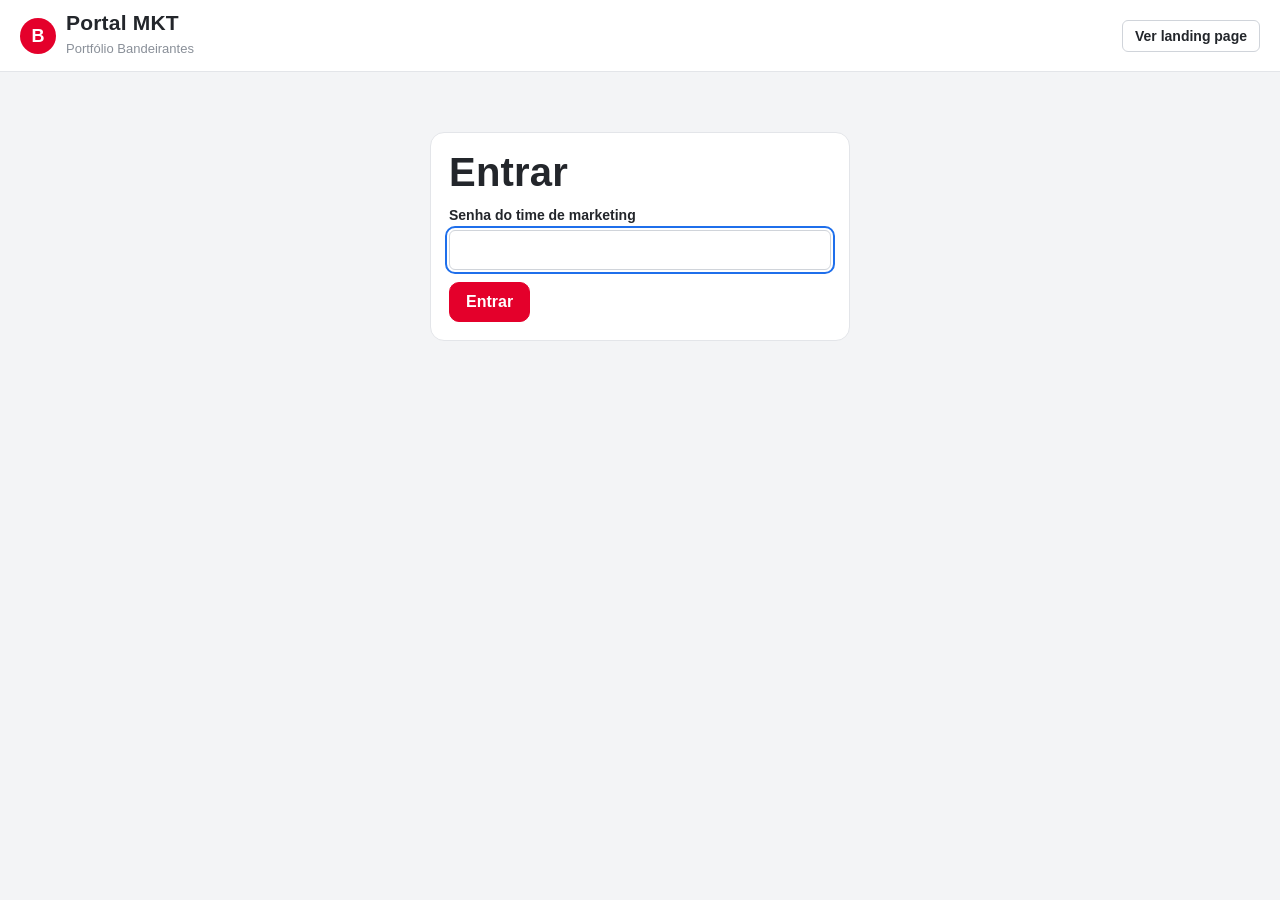
==== commit 846627d8: "Add files via upload" ====
--- a/admin.html
+++ b/admin.html
@@ -7610,18 +7610,22 @@
 
 /* ---------- imagens ---------- */
 function lerBase64(blob){return new Promise(function(res,rej){var r=new FileReader();r.onload=function(){res(String(r.result).split(",")[1]);};r.onerror=rej;r.readAsDataURL(blob);});}
-// reduz a imagem para no máximo 1200px e converte para WEBP antes de enviar
+// mantém a imagem original quando ela já é leve; se for muito grande, reduz para 2000px mantendo PNG (fundo transparente) ou JPG
 function otimizar(file){
-  if(/svg/.test(file.type)||/\.svg$/i.test(file.name))return Promise.resolve({blob:file,mime:"image/svg+xml",ext:"svg"});
+  var nomeExt=(file.name.split(".").pop()||"").toLowerCase();
+  if(/svg/.test(file.type)||nomeExt==="svg")return Promise.resolve({blob:file,mime:"image/svg+xml",ext:"svg"});
   return new Promise(function(res){
     var img=new Image(),url=URL.createObjectURL(file);
     img.onload=function(){
-      var max=1200,w=img.naturalWidth,h=img.naturalHeight,k=Math.min(1,max/Math.max(w,h));
-      var c=document.createElement("canvas");c.width=Math.round(w*k);c.height=Math.round(h*k);
+      var w=img.naturalWidth,h=img.naturalHeight,max=2000;
+      var mimeOrig=file.type||({png:"image/png",jpg:"image/jpeg",jpeg:"image/jpeg",webp:"image/webp"}[nomeExt]||"image/jpeg");
+      if(Math.max(w,h)<=2400&&file.size<=4*1024*1024){URL.revokeObjectURL(url);res({blob:file,mime:mimeOrig,ext:nomeExt==="jpeg"?"jpg":(nomeExt||"jpg")});return;}
+      var k=Math.min(1,max/Math.max(w,h)),c=document.createElement("canvas");c.width=Math.round(w*k);c.height=Math.round(h*k);
       c.getContext("2d").drawImage(img,0,0,c.width,c.height);URL.revokeObjectURL(url);
-      c.toBlob(function(b){if(b&&b.type==="image/webp")res({blob:b,mime:"image/webp",ext:"webp"});else c.toBlob(function(b2){res({blob:b2||file,mime:b2?"image/png":file.type,ext:b2?"png":"img"});},"image/png");},"image/webp",0.86);
+      var png=/png|webp/.test(mimeOrig);
+      c.toBlob(function(bl){res(bl?{blob:bl,mime:png?"image/png":"image/jpeg",ext:png?"png":"jpg"}:{blob:file,mime:mimeOrig,ext:nomeExt||"jpg"});},png?"image/png":"image/jpeg",0.92);
     };
-    img.onerror=function(){URL.revokeObjectURL(url);res({blob:file,mime:file.type||"image/jpeg",ext:(file.name.split(".").pop()||"jpg")});};
+    img.onerror=function(){URL.revokeObjectURL(url);res({blob:file,mime:file.type||"image/jpeg",ext:nomeExt||"jpg"});};
     img.src=url;
   });
 }
@@ -7764,7 +7768,7 @@
 
 /* importação em lote */
 function telaImagens(body){
-  body.innerHTML='<div class="panel"><p class="help">Solte aqui as imagens da pasta <b>saida/imagens</b> do chupa-cabra, ou qualquer arquivo nomeado pelo <b>código</b> (2874.png), <b>EAN</b> ou <b>DUN</b>. Logos usam <b>marca-slug</b> (marca-coca-cola.png). Cada imagem é reduzida para até 1200 px antes do envio e vai ao ar na landing page assim que termina.</p>'+
+  body.innerHTML='<div class="panel"><p class="help">Solte aqui as imagens da pasta <b>saida/imagens</b> do chupa-cabra, ou qualquer arquivo nomeado pelo <b>código</b> (2874.png), <b>EAN</b> ou <b>DUN</b>. Logos usam <b>marca-slug</b> (marca-coca-cola.png). Imagens acima de 2400 px ou 4 MB são reduzidas para 2000 px (PNG continua PNG) antes do envio e vai ao ar na landing page assim que termina.</p>'+
     '<label class="drop" id="drop"><input type="file" id="fi" multiple accept="image/png,image/jpeg,image/webp,image/svg+xml" class="hidden"><b>Solte as imagens aqui</b><br>ou clique para escolher<br><small>PNG, JPG, WEBP ou SVG</small></label>'+
     '<div class="tools" style="margin-top:12px"><label><input type="checkbox" id="ow"> Substituir imagens que já existem</label></div><div id="plan"></div></div>';
   var drop=body.querySelector("#drop"),fi=body.querySelector("#fi"),plan=[];
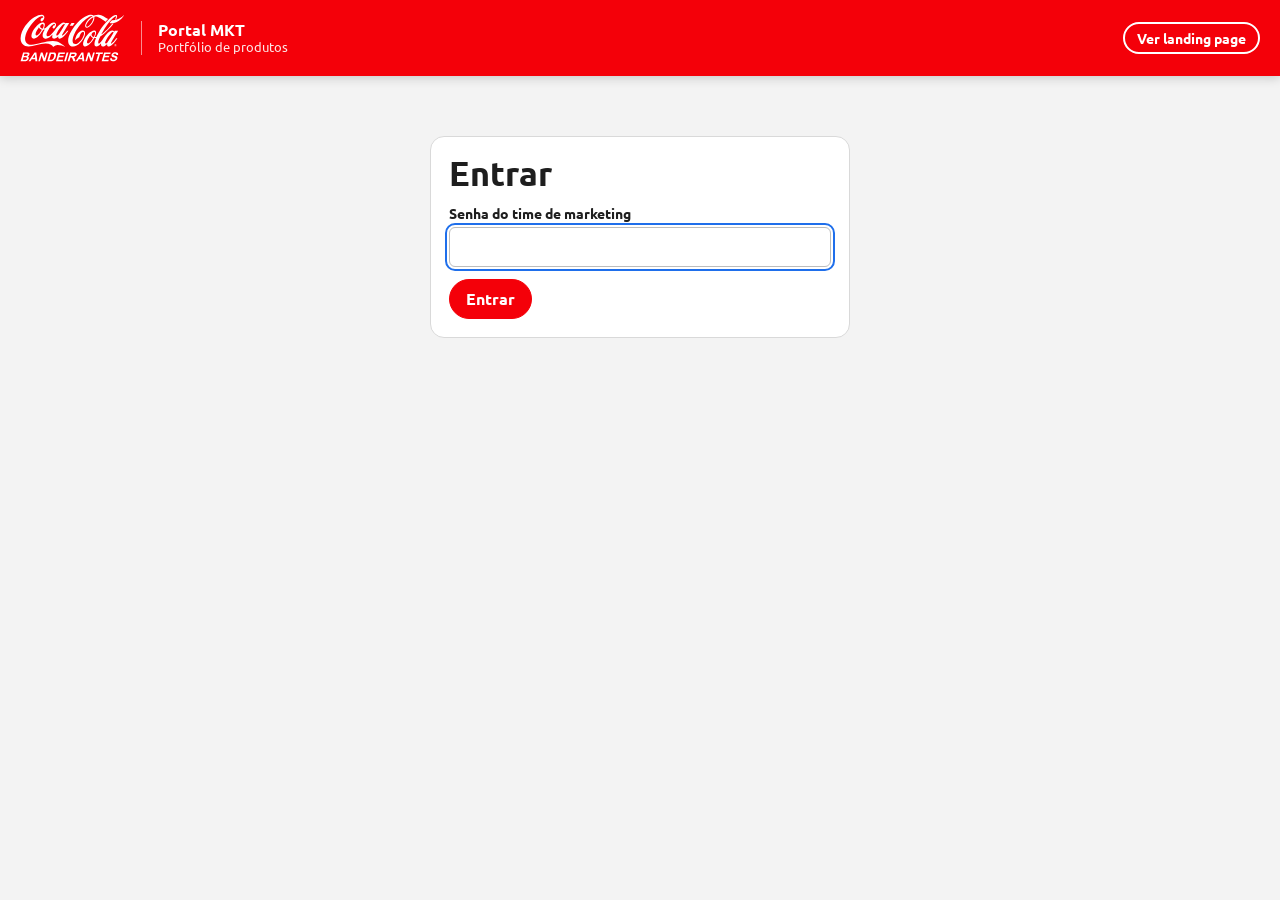
==== commit 2bf1ff55: "Add files via upload" ====
--- a/admin.html
+++ b/admin.html
@@ -7,7 +7,7 @@
 <title>Portal MKT · Portfólio Bandeirantes</title>
 <link rel="preconnect" href="https://fonts.googleapis.com">
 <link rel="preconnect" href="https://fonts.gstatic.com" crossorigin>
-<link href="https://fonts.googleapis.com/css2?family=Barlow+Condensed:wght@500;600;700&family=Barlow:wght@400;500;600;700&display=swap" rel="stylesheet">
+<link href="https://fonts.googleapis.com/css2?family=Ubuntu:wght@400;500;700&display=swap" rel="stylesheet">
 <style>
 :root{
   --red:#E4002B; --red-dk:#B80023; --ink:#23262B; --ink-2:#555B64; --ink-3:#8A9099;
@@ -221,15 +221,70 @@
 .gh{display:grid;grid-template-columns:repeat(auto-fit,minmax(200px,1fr));gap:12px;max-width:none}
 .note{background:var(--bg);border-radius:var(--r-md);padding:12px 14px;font-size:14px;color:var(--ink-2)}
 .log{font:13px/1.5 ui-monospace,Consolas,monospace;background:var(--bg);border-radius:var(--r-md);padding:10px;max-height:220px;overflow:auto;white-space:pre-wrap}
+
+/* ===== identidade Coca-Cola Bandeirantes ===== */
+:root{--red:#F40009;--red-dk:#C70008;--ink:#1E1E1E;--ink-2:#333;--ink-3:#5B5F66;--bg:#F3F3F3;--line:#D9D9D9;--line-2:#BDBDBD;--chip:#ECECEC;--dark:#231F20;
+  --f-display:"Ubuntu","Segoe UI",Roboto,Arial,sans-serif;--f-body:"Ubuntu","Segoe UI",Roboto,Arial,sans-serif}
+body{font-family:var(--f-body)}
+h1,h2,.mark-t,.side h3,.stat b,.bchip,.bpill,.selall,.fab,.wm,.tile .wm,.bhead .logo .wm,.ph span{font-family:var(--f-display);font-weight:700;letter-spacing:0}
+h1{font-size:34px}
+.top{background:var(--red);border-bottom:0;box-shadow:0 2px 10px rgba(0,0,0,.18)}
+.top-in{padding:14px 20px}
+.blogo{display:flex;align-items:center;gap:16px;text-decoration:none;color:#fff;flex-shrink:0}
+.blogo img{height:48px;width:auto}
+.blogo span{border-left:1px solid rgba(255,255,255,.55);padding-left:16px;font:700 16px/1.15 var(--f-display)}
+.blogo small{display:block;font-weight:400;font-size:13px;opacity:.9}
+.top .search input{background:#fff;border:0;color:#1E1E1E;height:44px}
+.top .search input::placeholder{color:#777}
+.top .search svg{color:#777;top:13px}
+.top .btn{border-radius:999px;font-weight:700}
+.top .btn-red,.top .btn{background:transparent;border:2px solid #fff;color:#fff}
+.top .btn-red:hover,.top .btn:hover{background:#fff;color:var(--red)}
+.top .btn-red .count{background:#fff;color:var(--red)}
+.top .btn-red:hover .count{background:var(--red);color:#fff}
+.top .mono{color:#fff}
+.btn{border-radius:999px;font-weight:700}
+.btn-red{background:var(--red);border-color:var(--red)}
+.hero{background:var(--dark);color:#fff}
+.hero-in{max-width:1320px;margin:0 auto;padding:40px 20px 44px;display:grid;grid-template-columns:1.3fr 1fr;gap:32px;align-items:center}
+.hero-k{margin:0 0 6px;font-size:14px;font-weight:500;text-transform:uppercase;letter-spacing:1.5px;color:#FF6B6B}
+.hero h1{font-size:40px;line-height:1.08;color:#fff}
+.hero p.sub{margin:10px 0 22px;font-size:18px;color:#E6E6E6;max-width:56ch}
+.hero-cta{display:flex;gap:12px;flex-wrap:wrap}
+.hero-cta .btn{height:48px;padding:0 26px;font-size:17px}
+.hero-cta .btn-out{background:transparent;border:2px solid #fff;color:#fff}
+.hero-cta .btn-out:hover{background:#fff;color:var(--dark)}
+.hero-n{display:grid;grid-template-columns:repeat(3,1fr);gap:16px;text-align:center}
+.hero-n b{display:block;font:700 48px/1 var(--f-display);color:#fff}
+.hero-n span{display:block;margin-top:8px;font-size:16px;color:#E6E6E6}
+.wall-h h1{font-size:30px}
+.tile{border-width:1px;border-color:var(--line)}
+.tile::before{width:6px}
+.tile .wm{font-size:20px}
+.bpill{border-radius:999px;font-size:14px;font-weight:700;height:36px;padding:0 16px;opacity:1}
+.bpill.on{outline:3px solid var(--dark)}
+.pc{border-color:var(--line)}
+.pc-n{font-size:16px;color:var(--ink)}
+.pc-cod b{color:var(--red)}
+.side{border-color:var(--line)}
+.side h3{font-size:16px;color:var(--ink)}
+.opt{color:var(--ink-2)}
+.bhead{border-top-width:6px}
+.selall{border-radius:999px;font-weight:700;font-size:13px}
+.fab{border-radius:999px;font-weight:700;font-size:16px}
+.foot{background:var(--dark);color:#E6E6E6;margin-top:40px}
+.foot-in{max-width:1320px;margin:0 auto;padding:28px 20px calc(28px + env(safe-area-inset-bottom,0px));display:flex;align-items:center;justify-content:space-between;gap:20px;flex-wrap:wrap}
+.foot img{height:40px;width:auto}
+.foot p{margin:0;font-size:14px}
+.foot a{color:#fff;font-weight:700}
+@media (max-width:960px){.hero-in{grid-template-columns:1fr}.hero h1{font-size:32px}.hero-n b{font-size:38px}}
+@media (max-width:640px){.blogo img{height:38px}.blogo span{display:none}.hero-in{padding:28px 16px}.hero-n span{font-size:13px}}
 </style>
 </head>
 <body>
 <header class="top">
   <div class="top-in">
-    <a class="mark" href="#/produtos">
-      <span class="mark-disc" aria-hidden="true">B</span>
-      <span><span class="mark-t">Portal MKT</span><br><span class="mark-s">Portfólio Bandeirantes</span></span>
-    </a>
+    <a class="blogo" href="#/produtos"><img src="[data-uri]" alt="Coca-Cola Bandeirantes"><span>Portal MKT<small>Portfólio de produtos</small></span></a>
     <div class="top-act">
       <span id="sync" class="mono" style="font-size:13px"></span>
       <a class="btn btn-sm" href="index.html" target="_blank" rel="noopener">Ver landing page</a>
